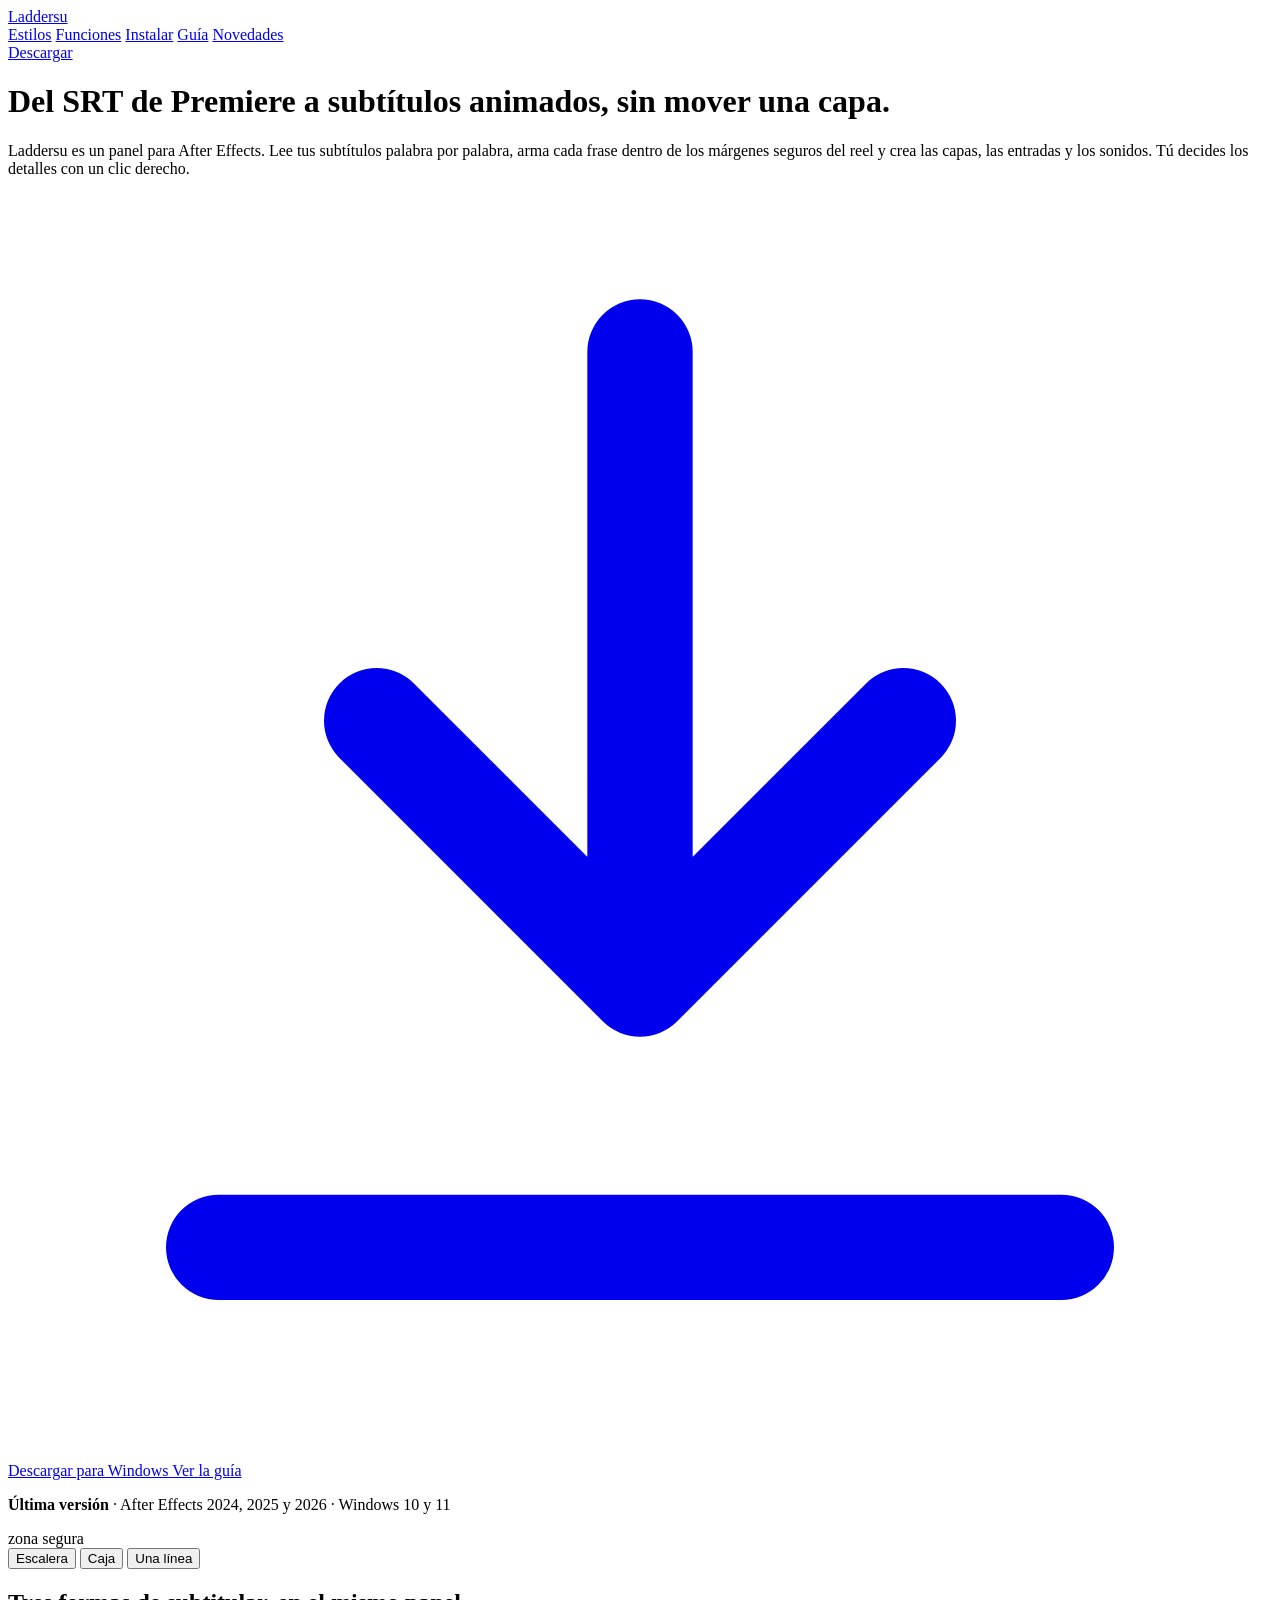
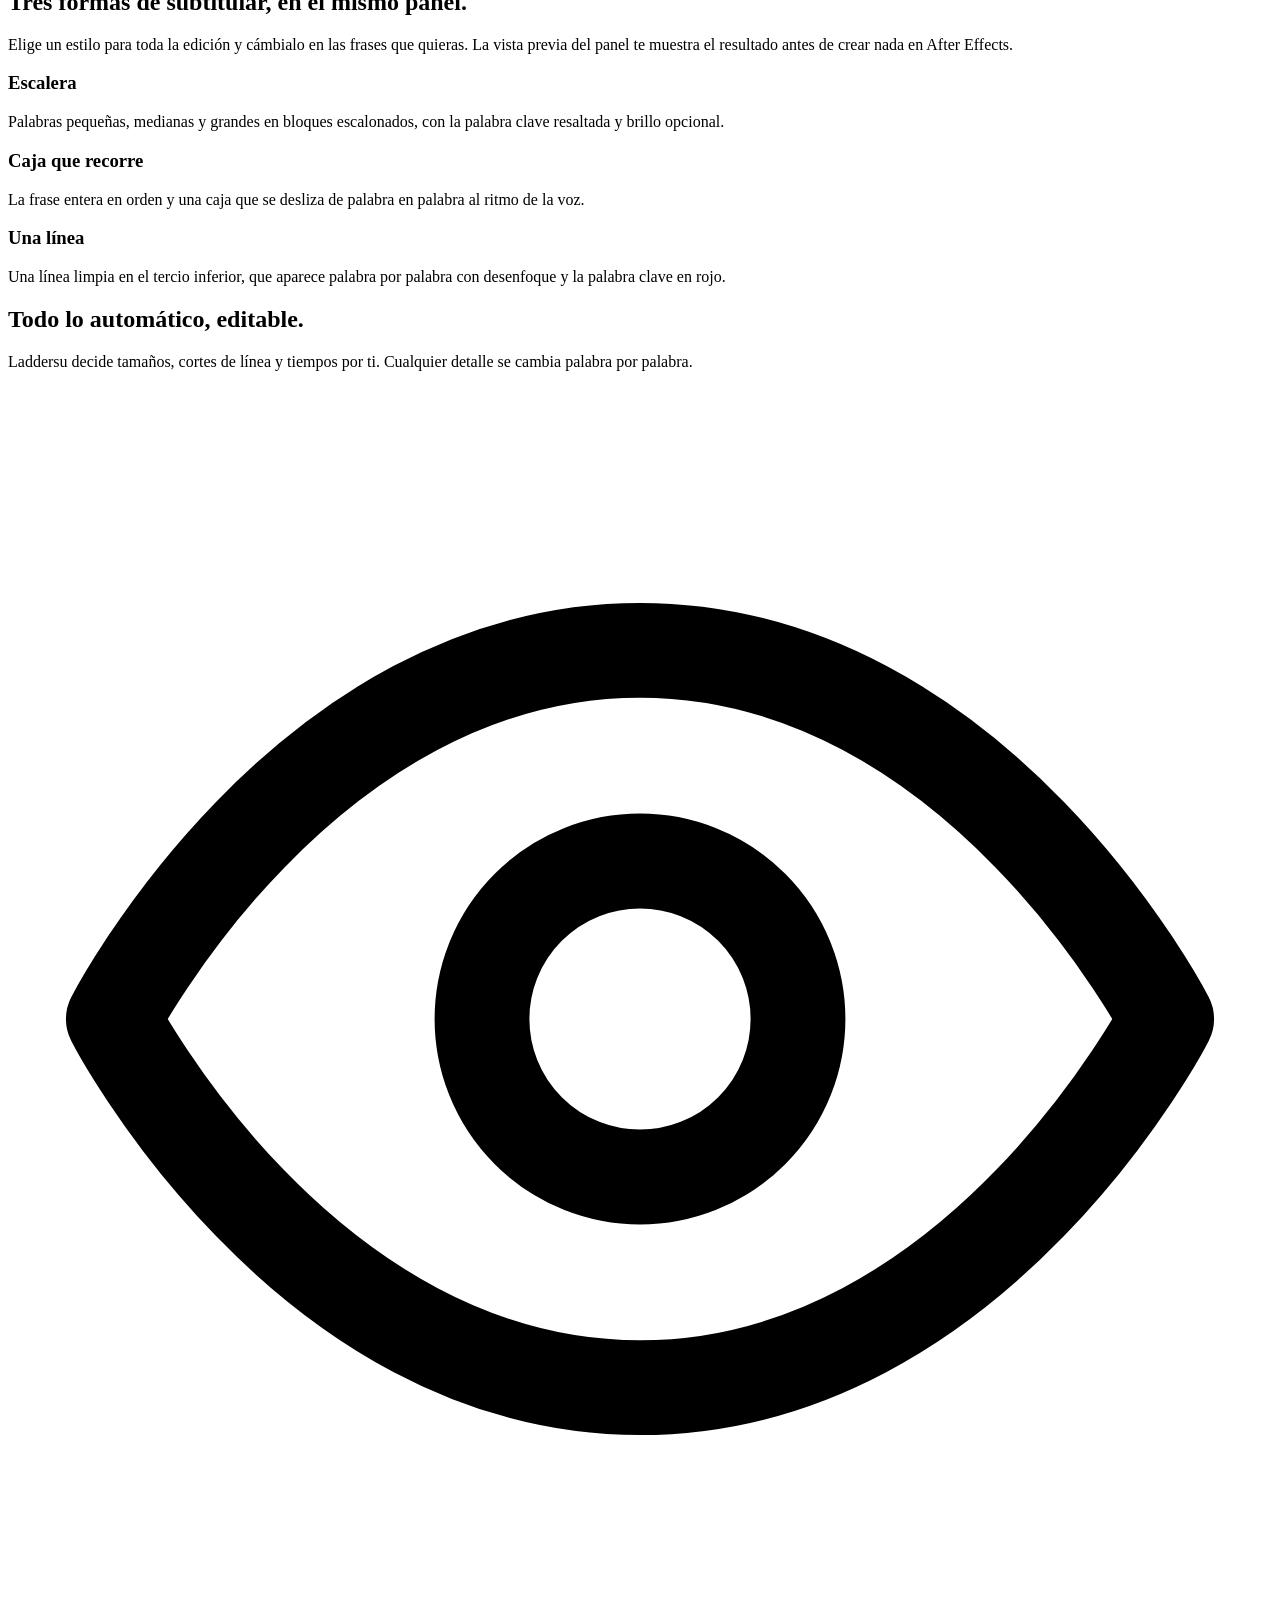
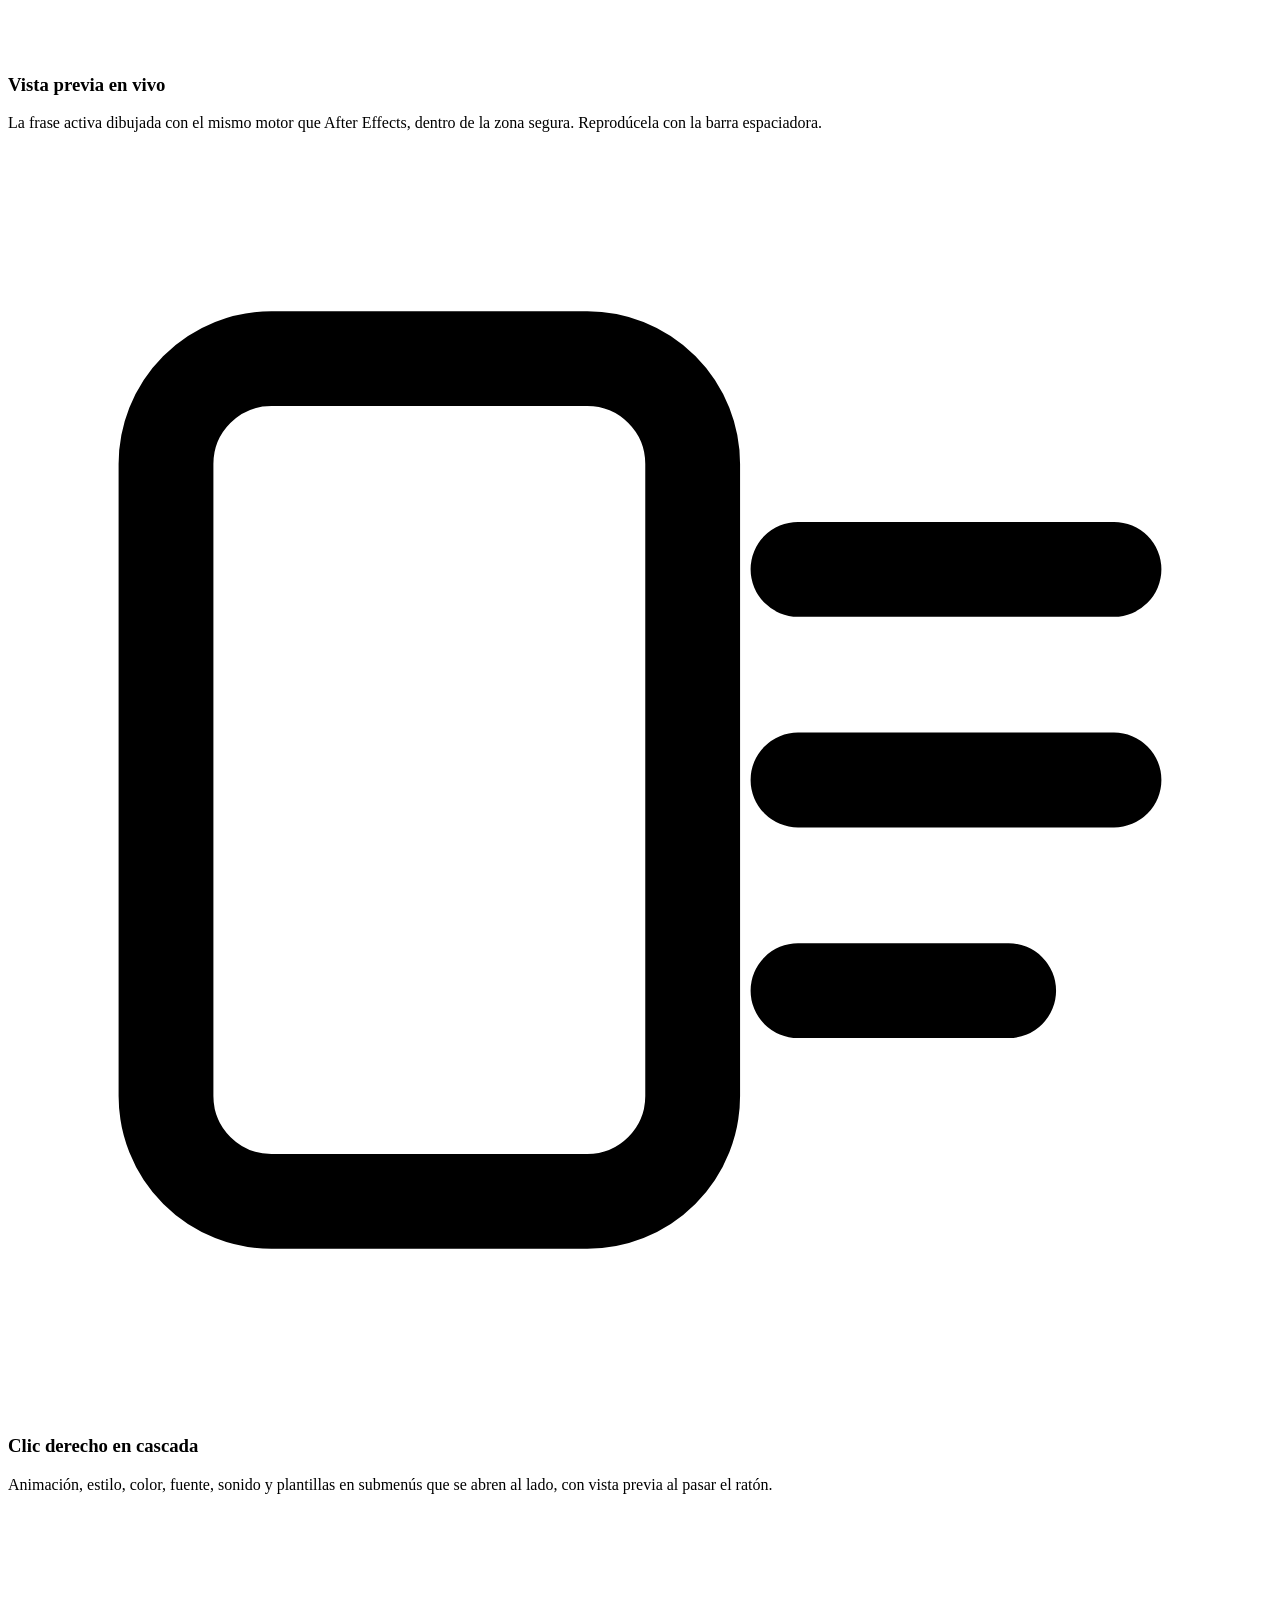
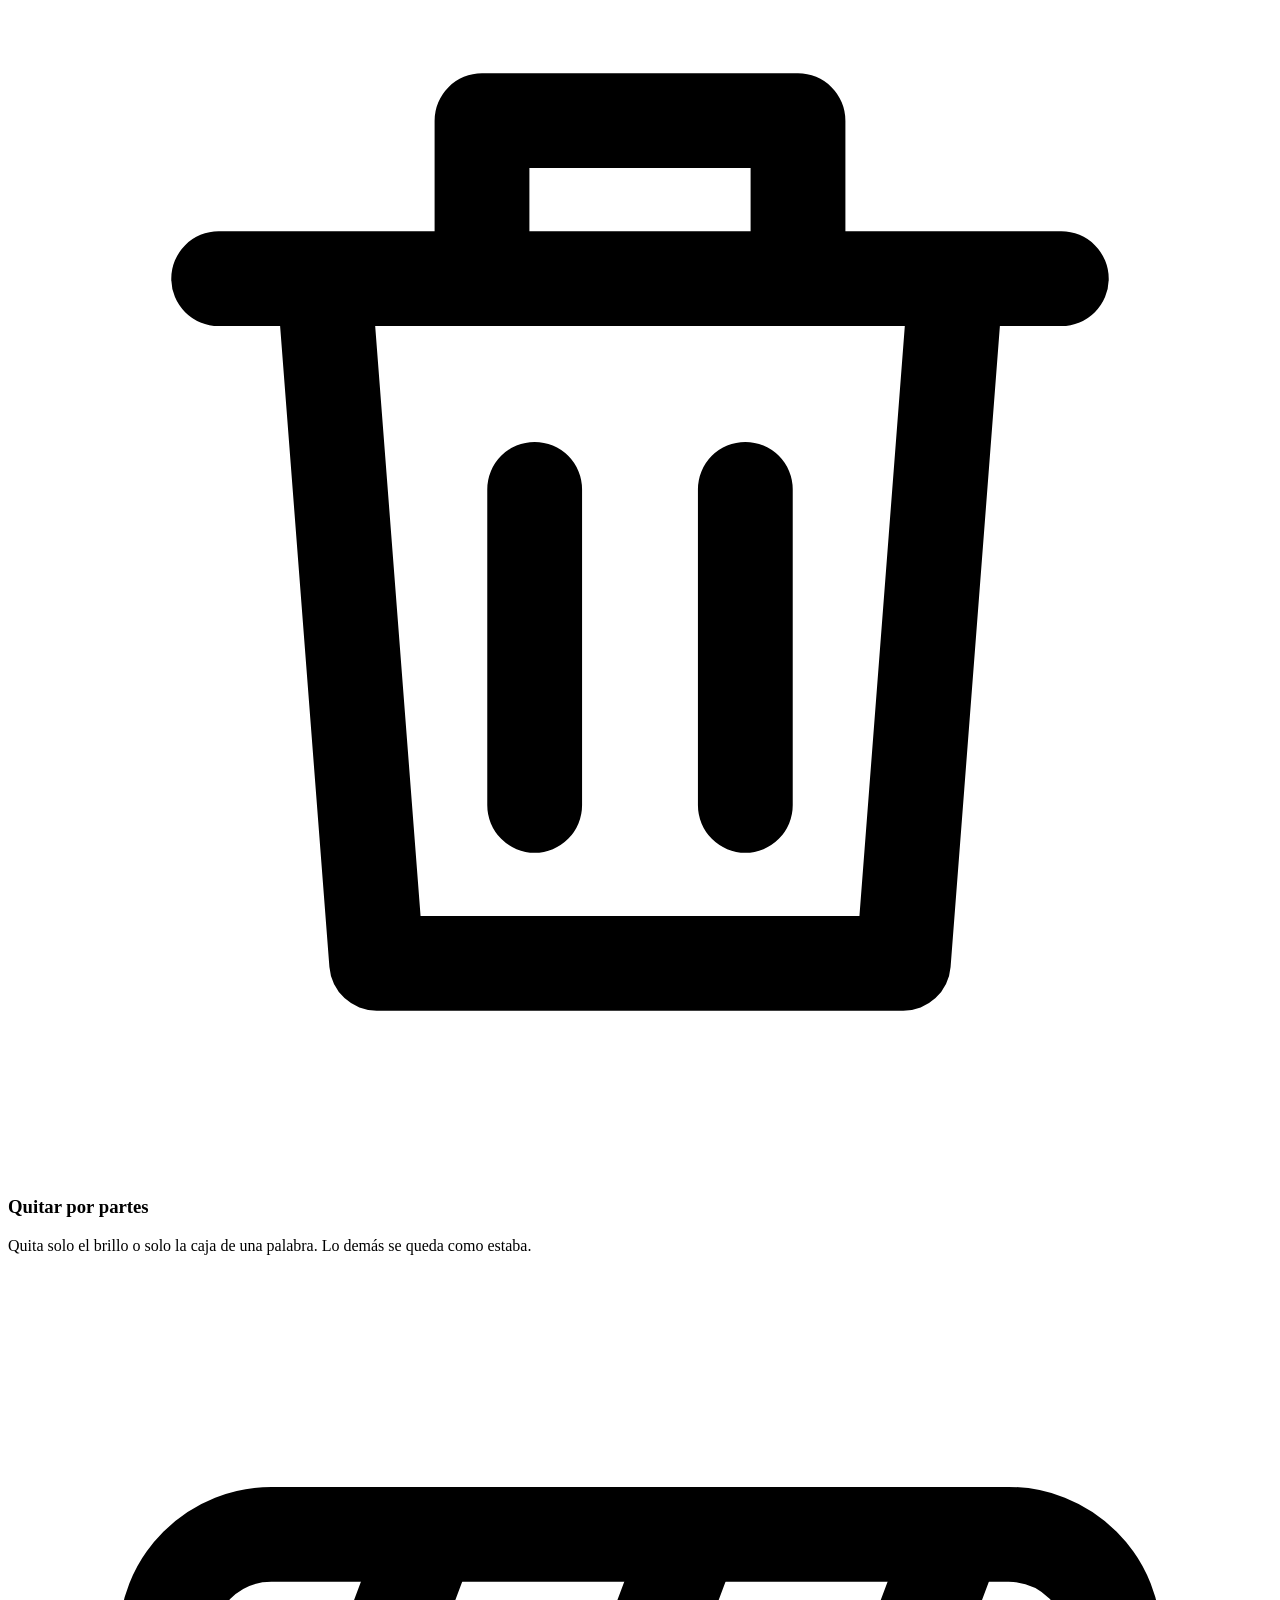
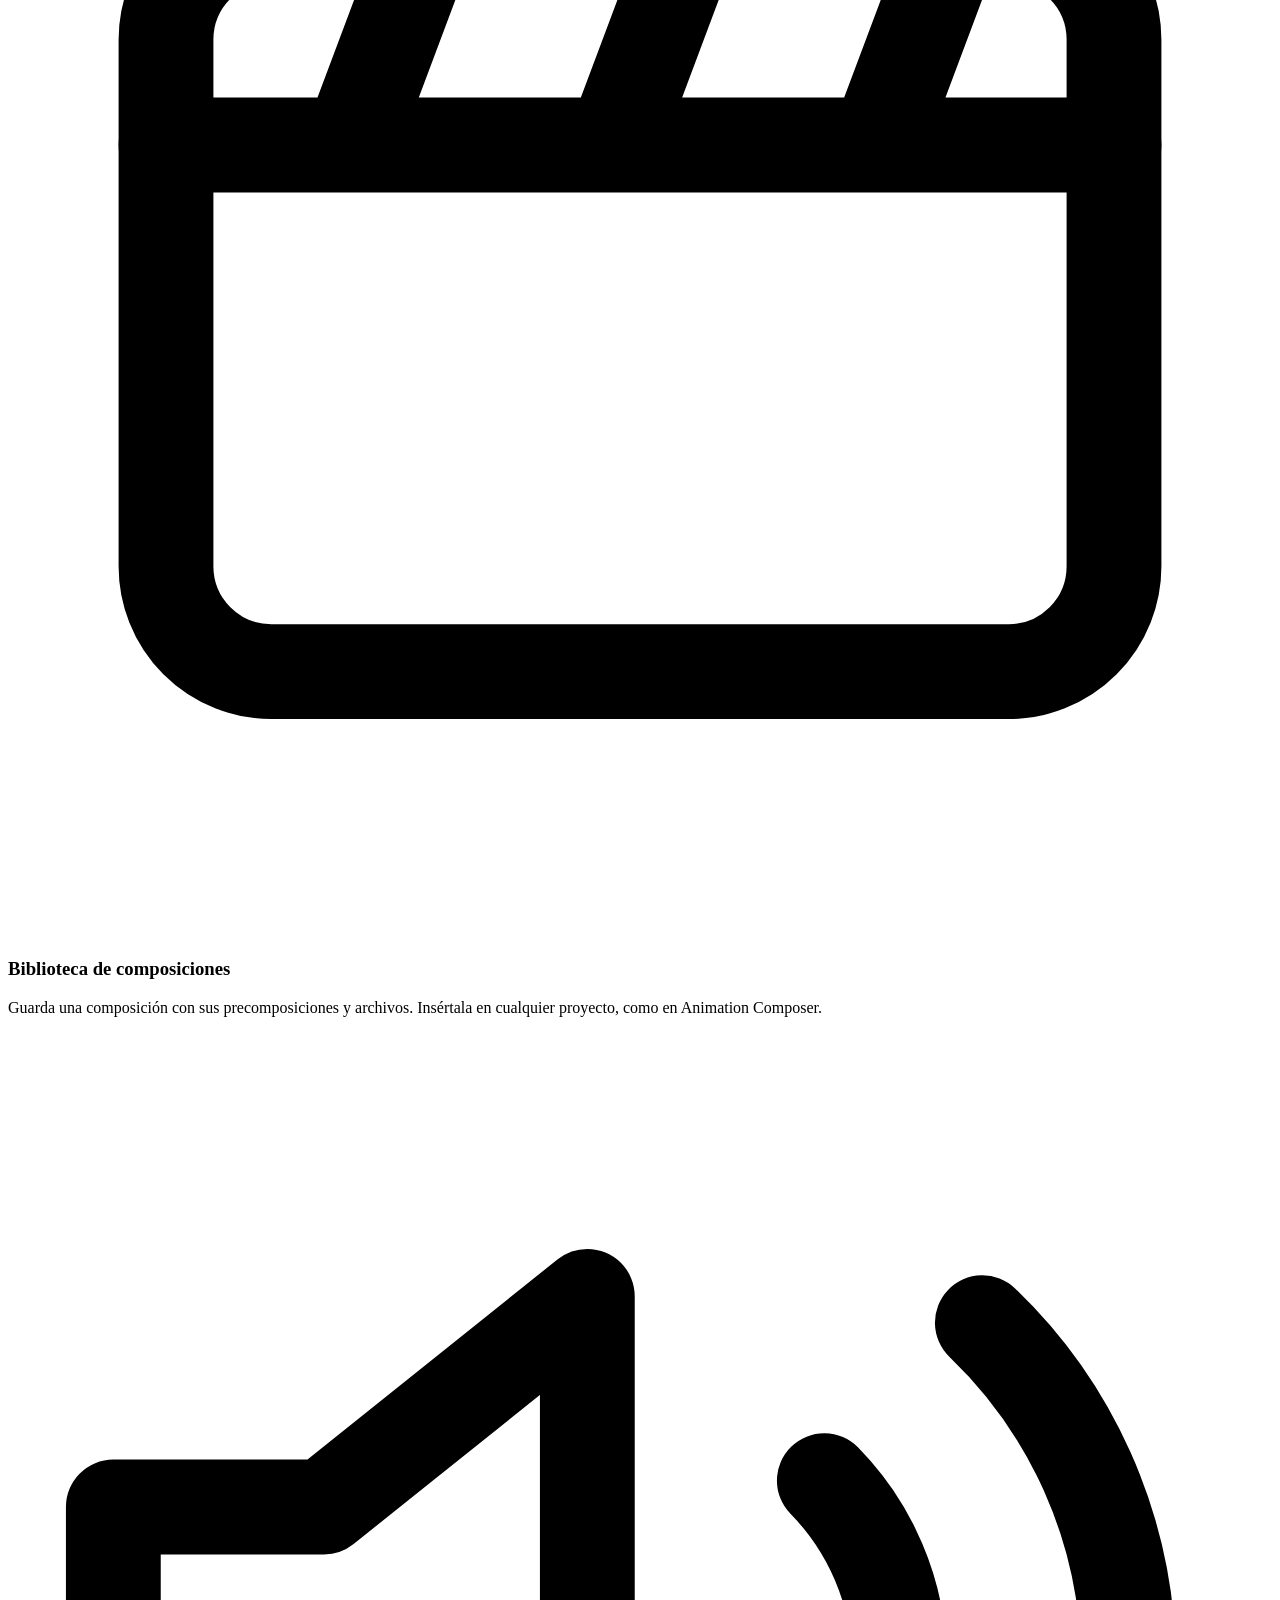
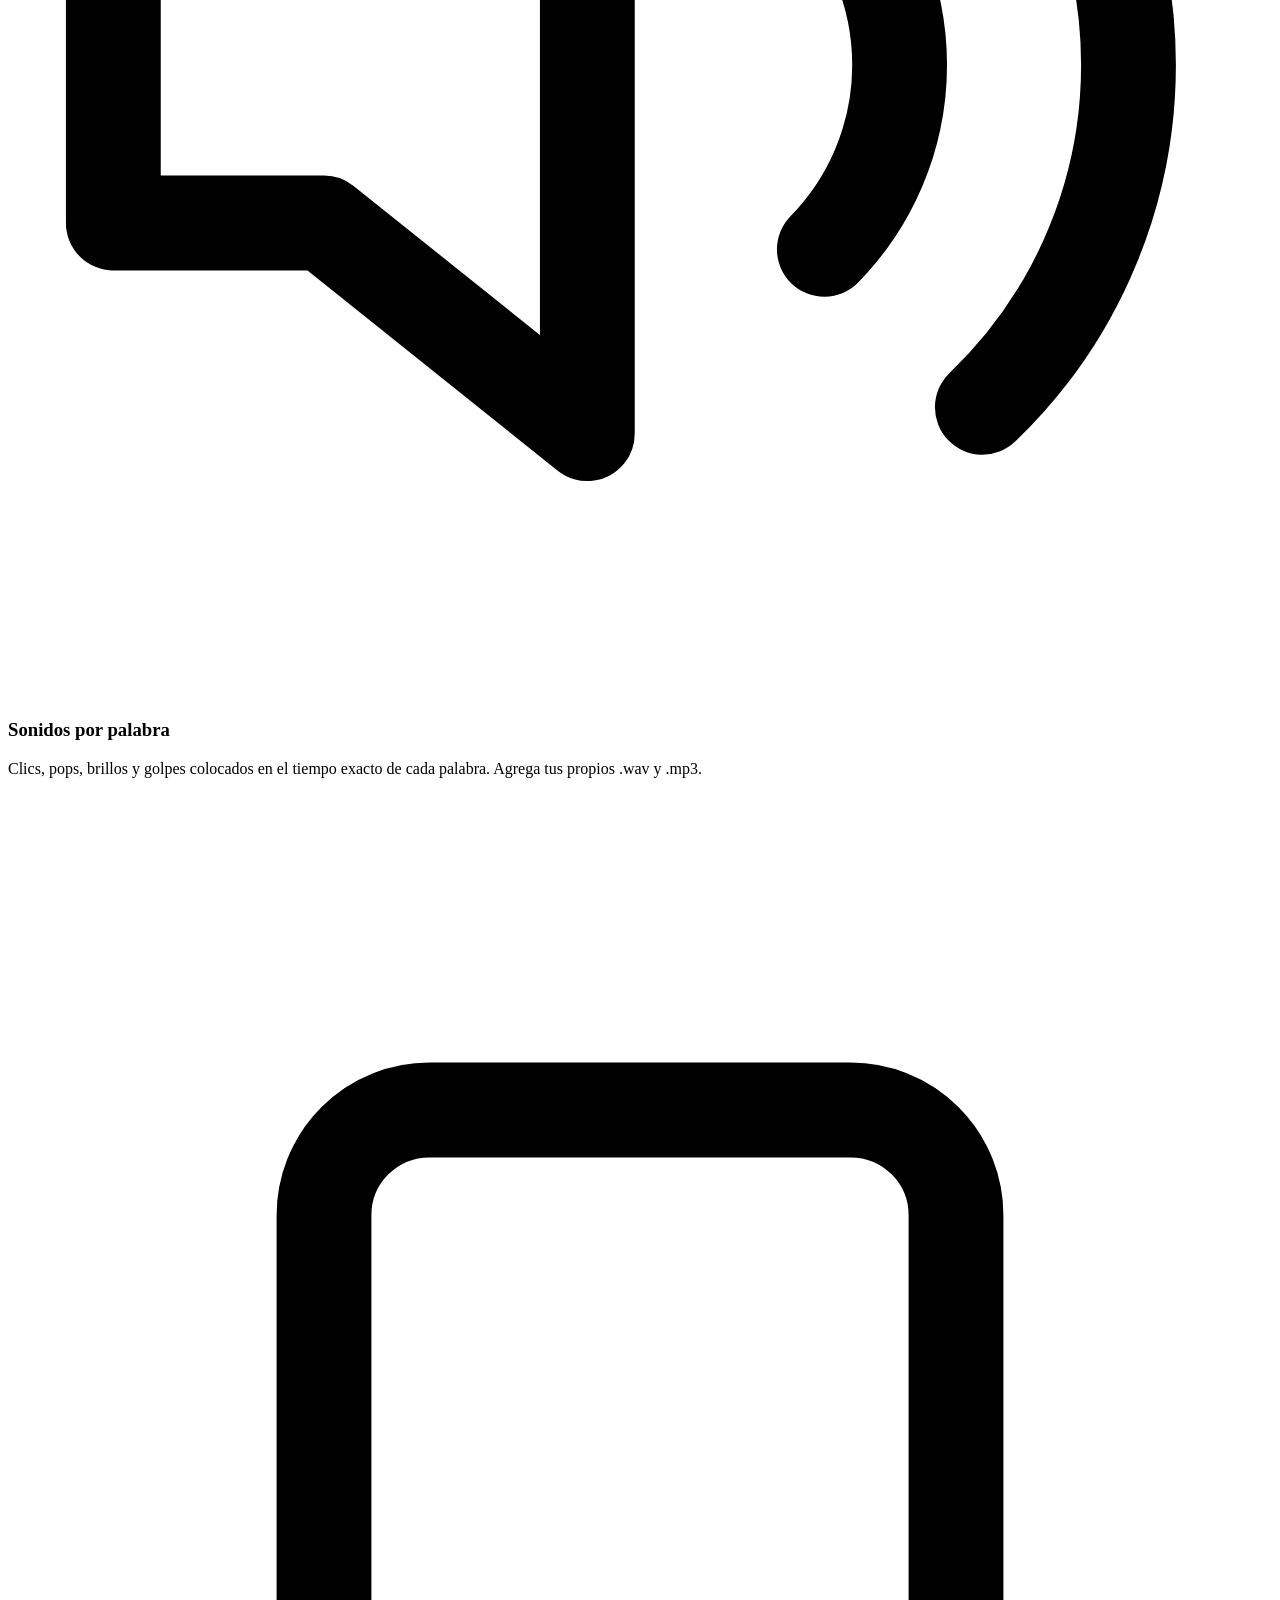
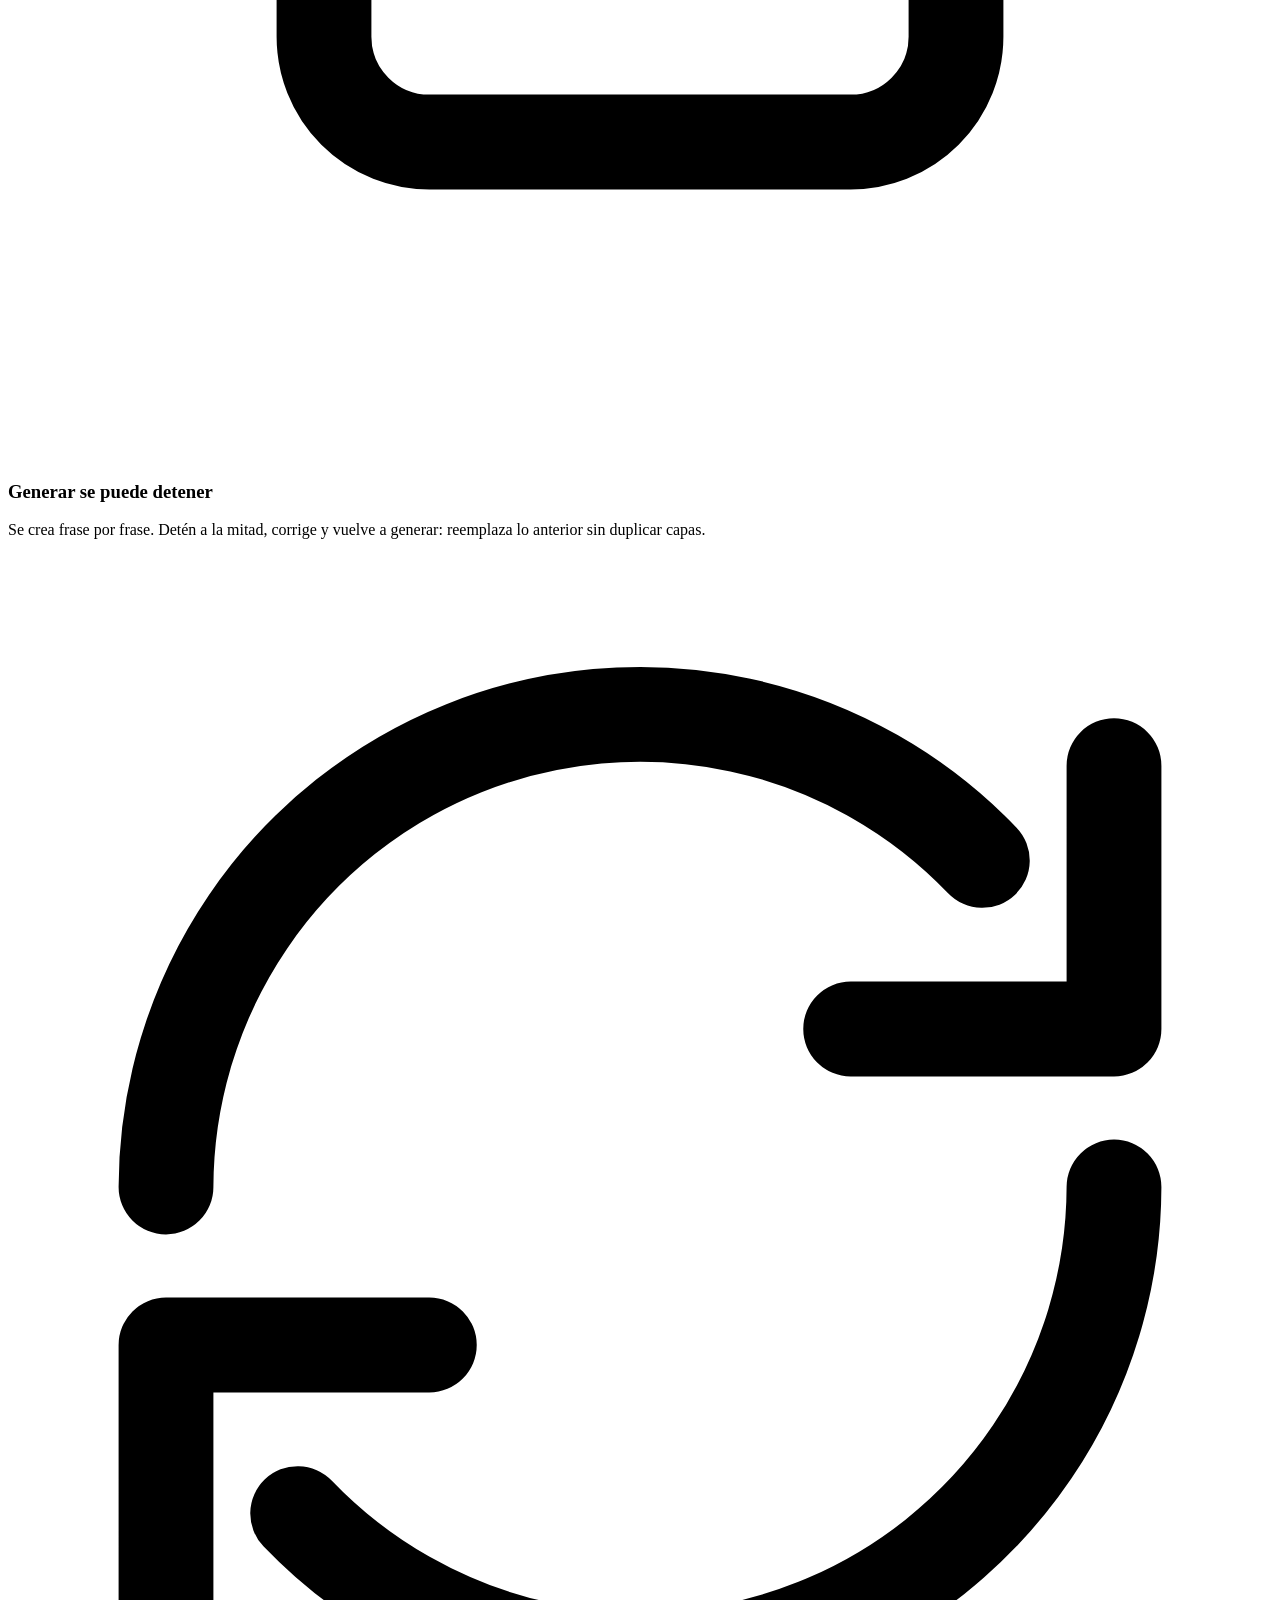
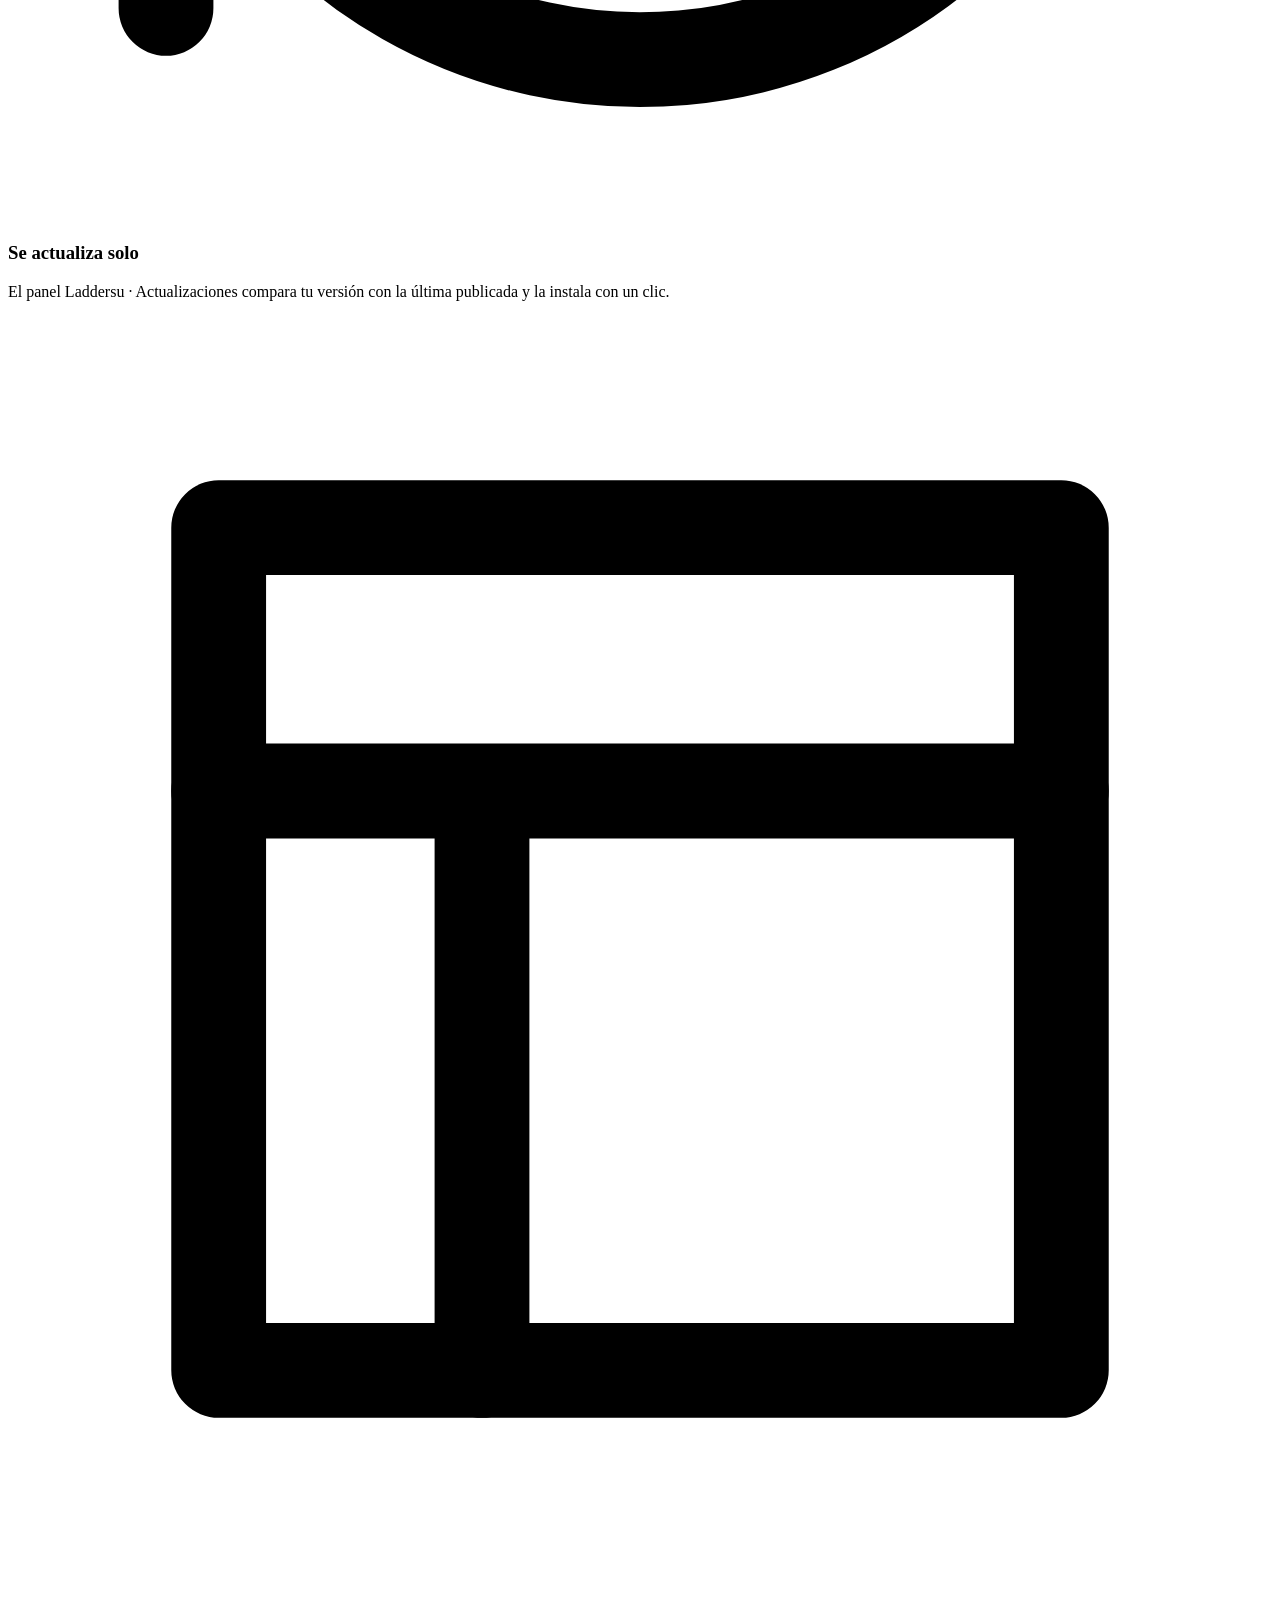
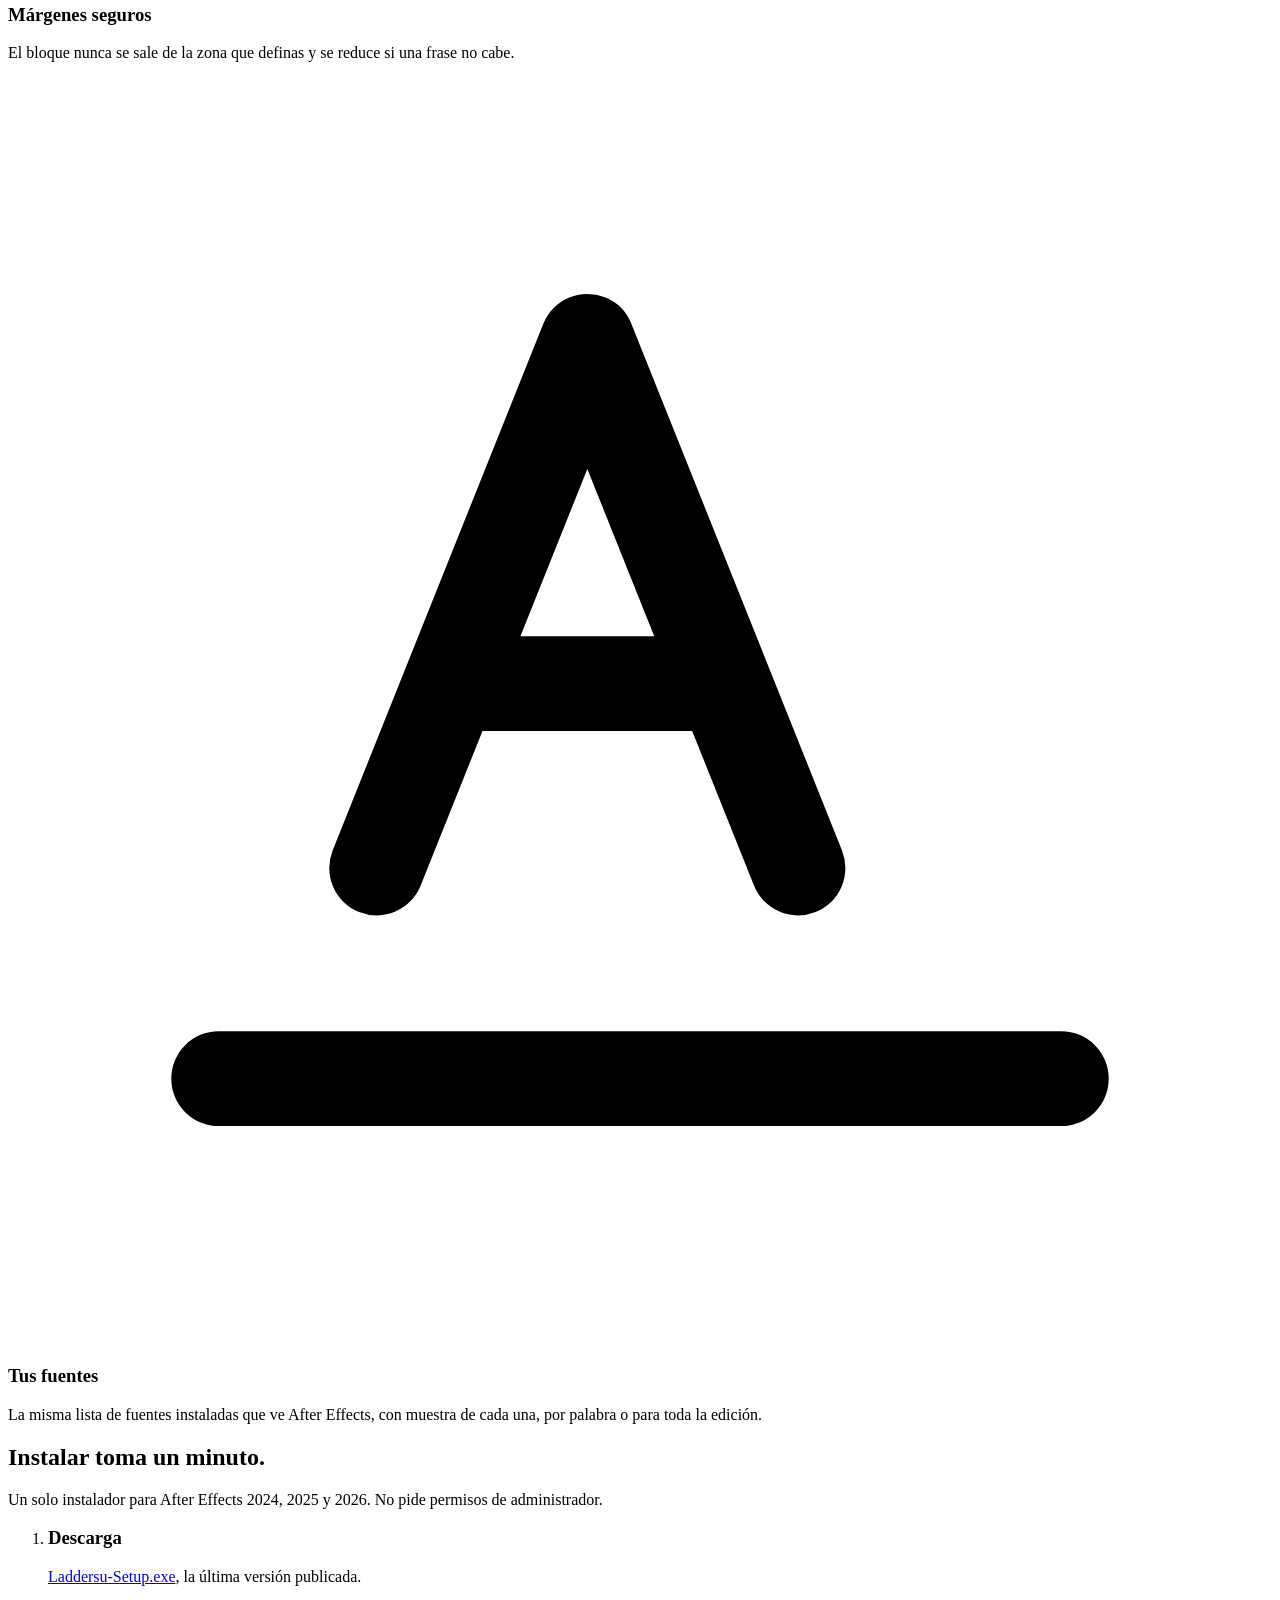
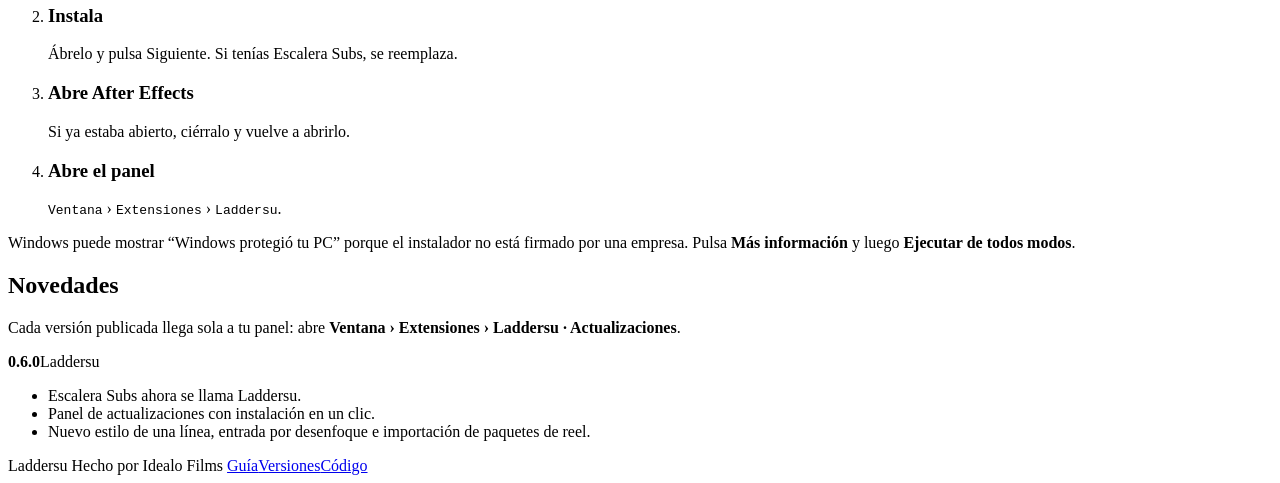
==== web/index.html @ ac462a35 "Web: sin versión publicada, los botones de descarga muestran 'Disponible muy pronto' en vez de lleva" ====
<!doctype html>
<html lang="es">
<head>
<meta charset="utf-8">
<meta name="viewport" content="width=device-width, initial-scale=1, viewport-fit=cover">
<title>Laddersu · Subtítulos animados para After Effects</title>
<meta name="description" content="Laddersu lee el SRT palabra por palabra de Premiere y arma en After Effects los subtítulos animados de tus reels: escalera, caja que recorre o una línea limpia, con vista previa, sonidos y bibliotecas.">
<meta name="theme-color" content="#131313">
<meta property="og:title" content="Laddersu · Subtítulos animados para After Effects">
<meta property="og:description" content="Del SRT de Premiere a subtítulos animados en After Effects, en un clic.">
<meta property="og:image" content="/assets/icon-512.png">
<link rel="icon" type="image/png" sizes="32x32" href="/assets/favicon-32.png">
<link rel="apple-touch-icon" href="/assets/apple-touch-icon.png">
<link rel="preconnect" href="https://fonts.googleapis.com">
<link rel="preconnect" href="https://fonts.gstatic.com" crossorigin>
<link rel="stylesheet" href="https://fonts.googleapis.com/css2?family=Archivo:wdth,wght@62..125,500..900&family=Manrope:wght@400;500;600;700&display=swap">
<link rel="stylesheet" href="/assets/site.css">
</head>
<body>

<header class="top" id="top">
  <div class="wrap">
    <a class="logo" href="/"><span class="mark" aria-hidden="true"></span>Laddersu</a>
    <nav aria-label="Secciones">
      <a href="#estilos">Estilos</a>
      <a href="#funciones">Funciones</a>
      <a href="#instalar">Instalar</a>
      <a href="/guia/">Guía</a>
      <a href="#novedades">Novedades</a>
    </nav>
    <a class="pill" href="https://github.com/Applexby/laddersu/releases/latest/download/Laddersu-Setup.exe" data-dl>Descargar</a>
  </div>
</header>

<main>
  <div class="wrap hero">
    <div>
      <h1>Del SRT de Premiere a subtítulos animados, sin mover una capa.</h1>
      <p class="lede">Laddersu es un panel para After Effects. Lee tus subtítulos palabra por palabra, arma cada frase dentro de los márgenes seguros del reel y crea las capas, las entradas y los sonidos. Tú decides los detalles con un clic derecho.</p>
      <div class="cta">
        <a class="btn main" href="https://github.com/Applexby/laddersu/releases/latest/download/Laddersu-Setup.exe" data-dl>
          <svg viewBox="0 0 24 24" fill="none" stroke="currentColor" stroke-width="2" stroke-linecap="round" stroke-linejoin="round" aria-hidden="true"><path d="M12 3v12M7 10l5 5 5-5M4 20h16"/></svg>
          Descargar para Windows
        </a>
        <a class="btn line" href="/guia/">Ver la guía</a>
      </div>
      <p class="soonNote" id="soonNote" hidden>Estamos preparando la primera versión publicada. Vuelve en unos días o sigue el proyecto en <a href="https://github.com/Applexby/laddersu">GitHub</a>.</p>
      <p class="meta"><b id="verLine">Última versión</b> · After Effects 2024, 2025 y 2026 · Windows 10 y 11</p>
    </div>

    <div class="phone" aria-label="Demostración: una frase armada por Laddersu">
      <div class="screen" id="demo">
        <div class="zone"><span>zona segura</span></div>
        <div class="lock" id="demoLock"></div>
        <div class="tag" role="group" aria-label="Estilo de la demostración">
          <button type="button" data-style="lock" aria-pressed="true">Escalera</button>
          <button type="button" data-style="kara" aria-pressed="false">Caja</button>
          <button type="button" data-style="apx" aria-pressed="false">Una línea</button>
        </div>
      </div>
    </div>
  </div>

  <section class="block" id="estilos">
    <div class="wrap">
      <div class="head">
        <h2>Tres formas de subtitular, en el mismo panel.</h2>
        <p>Elige un estilo para toda la edición y cámbialo en las frases que quieras. La vista previa del panel te muestra el resultado antes de crear nada en After Effects.</p>
      </div>
      <div class="styles">
        <article class="style">
          <div class="mini"><div class="lock" data-mini="lock"></div></div>
          <h3>Escalera</h3>
          <p>Palabras pequeñas, medianas y grandes en bloques escalonados, con la palabra clave resaltada y brillo opcional.</p>
        </article>
        <article class="style">
          <div class="mini"><div class="kara" data-mini="kara"></div></div>
          <h3>Caja que recorre</h3>
          <p>La frase entera en orden y una caja que se desliza de palabra en palabra al ritmo de la voz.</p>
        </article>
        <article class="style">
          <div class="mini"><div class="apx" data-mini="apx"></div></div>
          <h3>Una línea</h3>
          <p>Una línea limpia en el tercio inferior, que aparece palabra por palabra con desenfoque y la palabra clave en rojo.</p>
        </article>
      </div>
    </div>
  </section>

  <section class="block" id="funciones">
    <div class="wrap">
      <div class="head">
        <h2>Todo lo automático, editable.</h2>
        <p>Laddersu decide tamaños, cortes de línea y tiempos por ti. Cualquier detalle se cambia palabra por palabra.</p>
      </div>
      <div class="feats">
        <div class="feat"><svg viewBox="0 0 24 24" fill="none" stroke="currentColor" stroke-width="1.8" stroke-linecap="round" stroke-linejoin="round"><path d="M2 12s3.6-7 10-7 10 7 10 7-3.6 7-10 7S2 12 2 12z"/><circle cx="12" cy="12" r="3"/></svg><h3>Vista previa en vivo</h3><p>La frase activa dibujada con el mismo motor que After Effects, dentro de la zona segura. Reprodúcela con la barra espaciadora.</p></div>
        <div class="feat"><svg viewBox="0 0 24 24" fill="none" stroke="currentColor" stroke-width="1.8" stroke-linecap="round" stroke-linejoin="round"><rect x="3" y="4" width="10" height="16" rx="2"/><path d="M15 8h6M15 12h6M15 16h4"/></svg><h3>Clic derecho en cascada</h3><p>Animación, estilo, color, fuente, sonido y plantillas en submenús que se abren al lado, con vista previa al pasar el ratón.</p></div>
        <div class="feat"><svg viewBox="0 0 24 24" fill="none" stroke="currentColor" stroke-width="1.8" stroke-linecap="round" stroke-linejoin="round"><path d="M4 7h16M10 11v6M14 11v6M6 7l1 13h10l1-13M9 7V4h6v3"/></svg><h3>Quitar por partes</h3><p>Quita solo el brillo o solo la caja de una palabra. Lo demás se queda como estaba.</p></div>
        <div class="feat"><svg viewBox="0 0 24 24" fill="none" stroke="currentColor" stroke-width="1.8" stroke-linecap="round" stroke-linejoin="round"><rect x="3" y="5" width="18" height="14" rx="2"/><path d="M3 9h18M8 5 6.5 9M13 5l-1.5 4M18 5l-1.5 4"/></svg><h3>Biblioteca de composiciones</h3><p>Guarda una composición con sus precomposiciones y archivos. Insértala en cualquier proyecto, como en Animation Composer.</p></div>
        <div class="feat"><svg viewBox="0 0 24 24" fill="none" stroke="currentColor" stroke-width="1.8" stroke-linecap="round" stroke-linejoin="round"><path d="M11 5 6 9H2v6h4l5 4V5z"/><path d="M15.5 8.5a5 5 0 0 1 0 7M18.5 5.5a9 9 0 0 1 0 13"/></svg><h3>Sonidos por palabra</h3><p>Clics, pops, brillos y golpes colocados en el tiempo exacto de cada palabra. Agrega tus propios .wav y .mp3.</p></div>
        <div class="feat"><svg viewBox="0 0 24 24" fill="none" stroke="currentColor" stroke-width="1.8" stroke-linecap="round" stroke-linejoin="round"><rect x="6" y="6" width="12" height="12" rx="2"/></svg><h3>Generar se puede detener</h3><p>Se crea frase por frase. Detén a la mitad, corrige y vuelve a generar: reemplaza lo anterior sin duplicar capas.</p></div>
        <div class="feat"><svg viewBox="0 0 24 24" fill="none" stroke="currentColor" stroke-width="1.8" stroke-linecap="round" stroke-linejoin="round"><path d="M3 12a9 9 0 0 1 15.5-6.2M21 4v5h-5M21 12a9 9 0 0 1-15.5 6.2M3 20v-5h5"/></svg><h3>Se actualiza solo</h3><p>El panel Laddersu · Actualizaciones compara tu versión con la última publicada y la instala con un clic.</p></div>
        <div class="feat"><svg viewBox="0 0 24 24" fill="none" stroke="currentColor" stroke-width="1.8" stroke-linecap="round" stroke-linejoin="round"><path d="M4 4h16v16H4z"/><path d="M4 9h16M9 20V9"/></svg><h3>Márgenes seguros</h3><p>El bloque nunca se sale de la zona que definas y se reduce si una frase no cabe.</p></div>
        <div class="feat"><svg viewBox="0 0 24 24" fill="none" stroke="currentColor" stroke-width="1.8" stroke-linecap="round" stroke-linejoin="round"><path d="M4 19h16M7 15l4-10 4 10M8.5 11.5h5"/></svg><h3>Tus fuentes</h3><p>La misma lista de fuentes instaladas que ve After Effects, con muestra de cada una, por palabra o para toda la edición.</p></div>
      </div>
    </div>
  </section>

  <section class="block" id="instalar">
    <div class="wrap">
      <div class="head">
        <h2>Instalar toma un minuto.</h2>
        <p>Un solo instalador para After Effects 2024, 2025 y 2026. No pide permisos de administrador.</p>
      </div>
      <ol class="steps">
        <li><h3>Descarga</h3><p><a href="https://github.com/Applexby/laddersu/releases/latest/download/Laddersu-Setup.exe" data-dl>Laddersu-Setup.exe</a>, la última versión publicada.</p></li>
        <li><h3>Instala</h3><p>Ábrelo y pulsa Siguiente. Si tenías Escalera Subs, se reemplaza.</p></li>
        <li><h3>Abre After Effects</h3><p>Si ya estaba abierto, ciérralo y vuelve a abrirlo.</p></li>
        <li><h3>Abre el panel</h3><p><kbd>Ventana</kbd> › <kbd>Extensiones</kbd> › <kbd>Laddersu</kbd>.</p></li>
      </ol>
      <p class="note">Windows puede mostrar “Windows protegió tu PC” porque el instalador no está firmado por una empresa. Pulsa <b>Más información</b> y luego <b>Ejecutar de todos modos</b>.</p>
    </div>
  </section>

  <section class="block" id="novedades">
    <div class="wrap">
      <div class="head">
        <h2>Novedades</h2>
        <p>Cada versión publicada llega sola a tu panel: abre <b>Ventana › Extensiones › Laddersu · Actualizaciones</b>.</p>
      </div>
      <div class="rel" id="releases">
        <article class="relItem"><header><b>0.6.0</b><span>Laddersu</span></header>
          <ul><li>Escalera Subs ahora se llama Laddersu.</li><li>Panel de actualizaciones con instalación en un clic.</li><li>Nuevo estilo de una línea, entrada por desenfoque e importación de paquetes de reel.</li></ul>
        </article>
      </div>
    </div>
  </section>
</main>

<footer class="foot">
  <div class="wrap">
    <span class="logo"><span class="mark" aria-hidden="true"></span>Laddersu</span>
    <span>Hecho por Idealo Films</span>
    <span class="r"><a href="/guia/">Guía</a><a href="https://github.com/Applexby/laddersu/releases">Versiones</a><a href="https://github.com/Applexby/laddersu">Código</a></span>
  </div>
</footer>

<script src="/assets/site.js"></script>
</body>
</html>
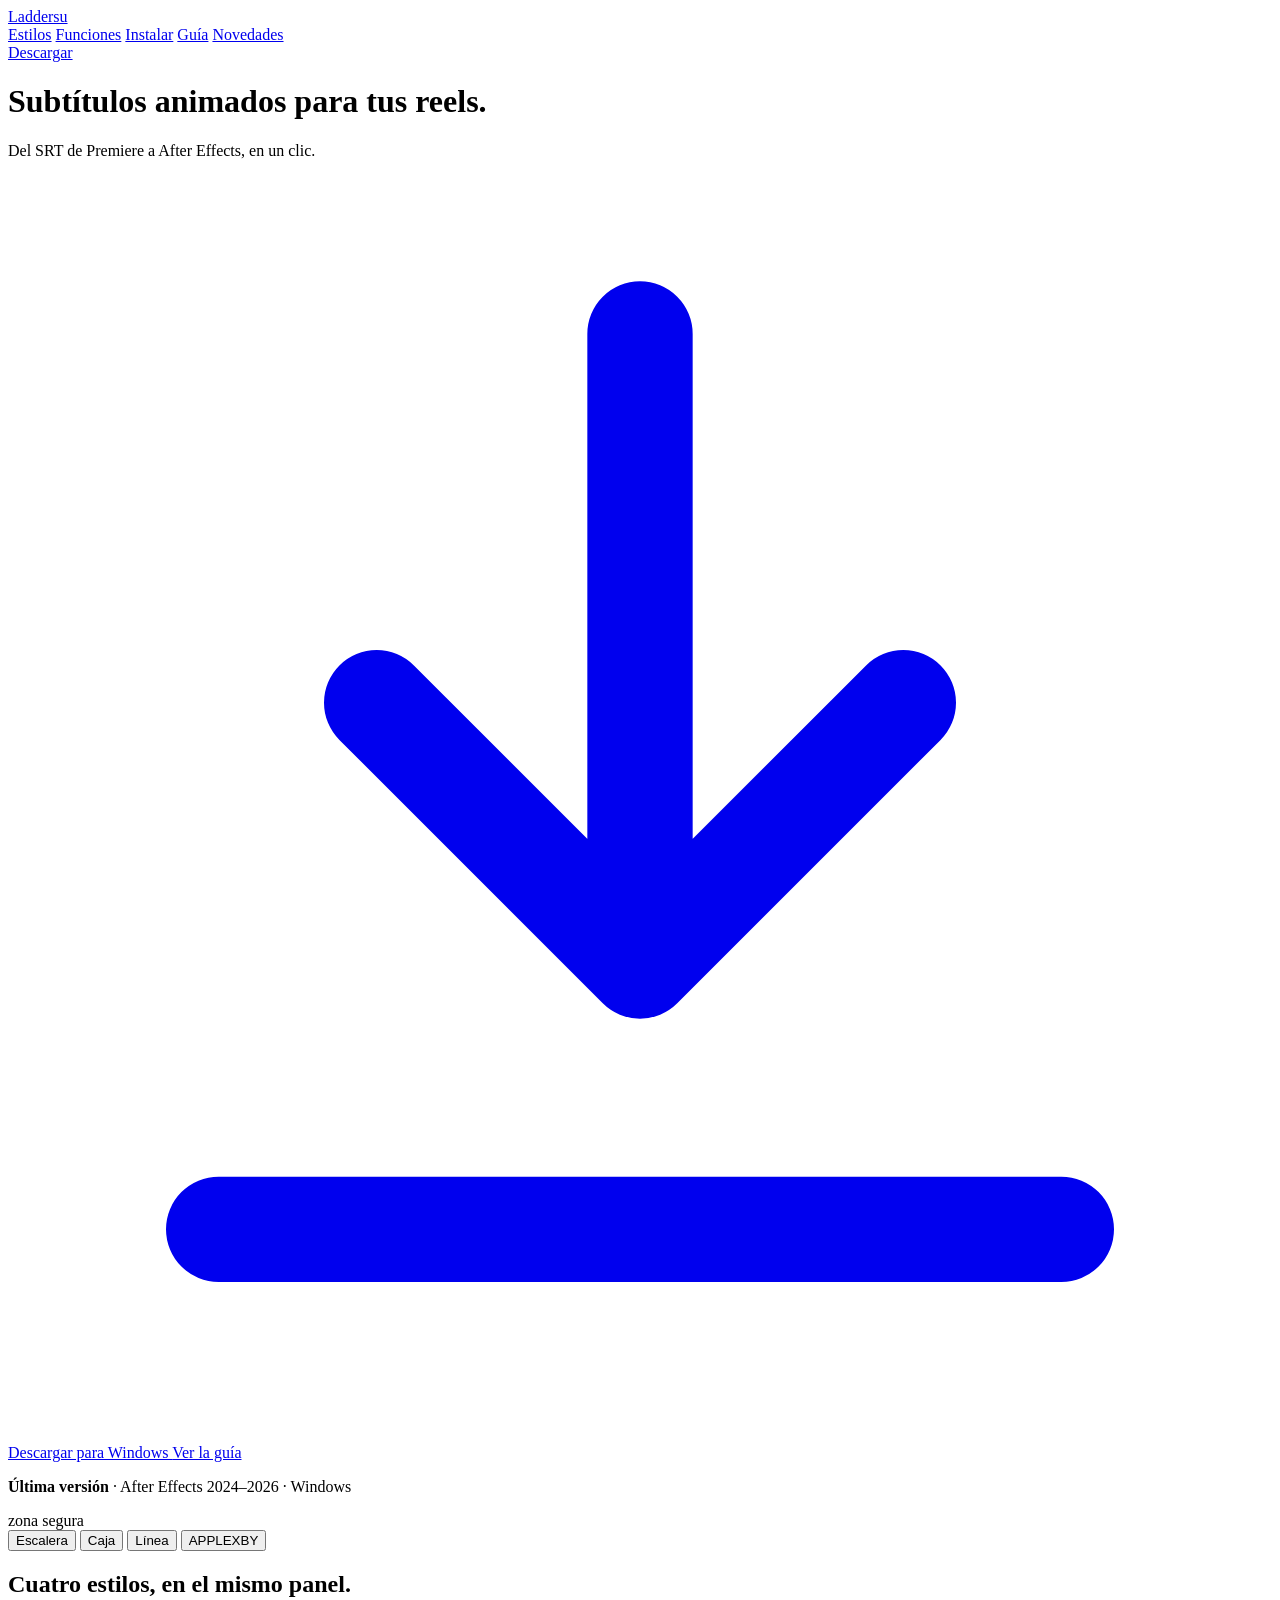
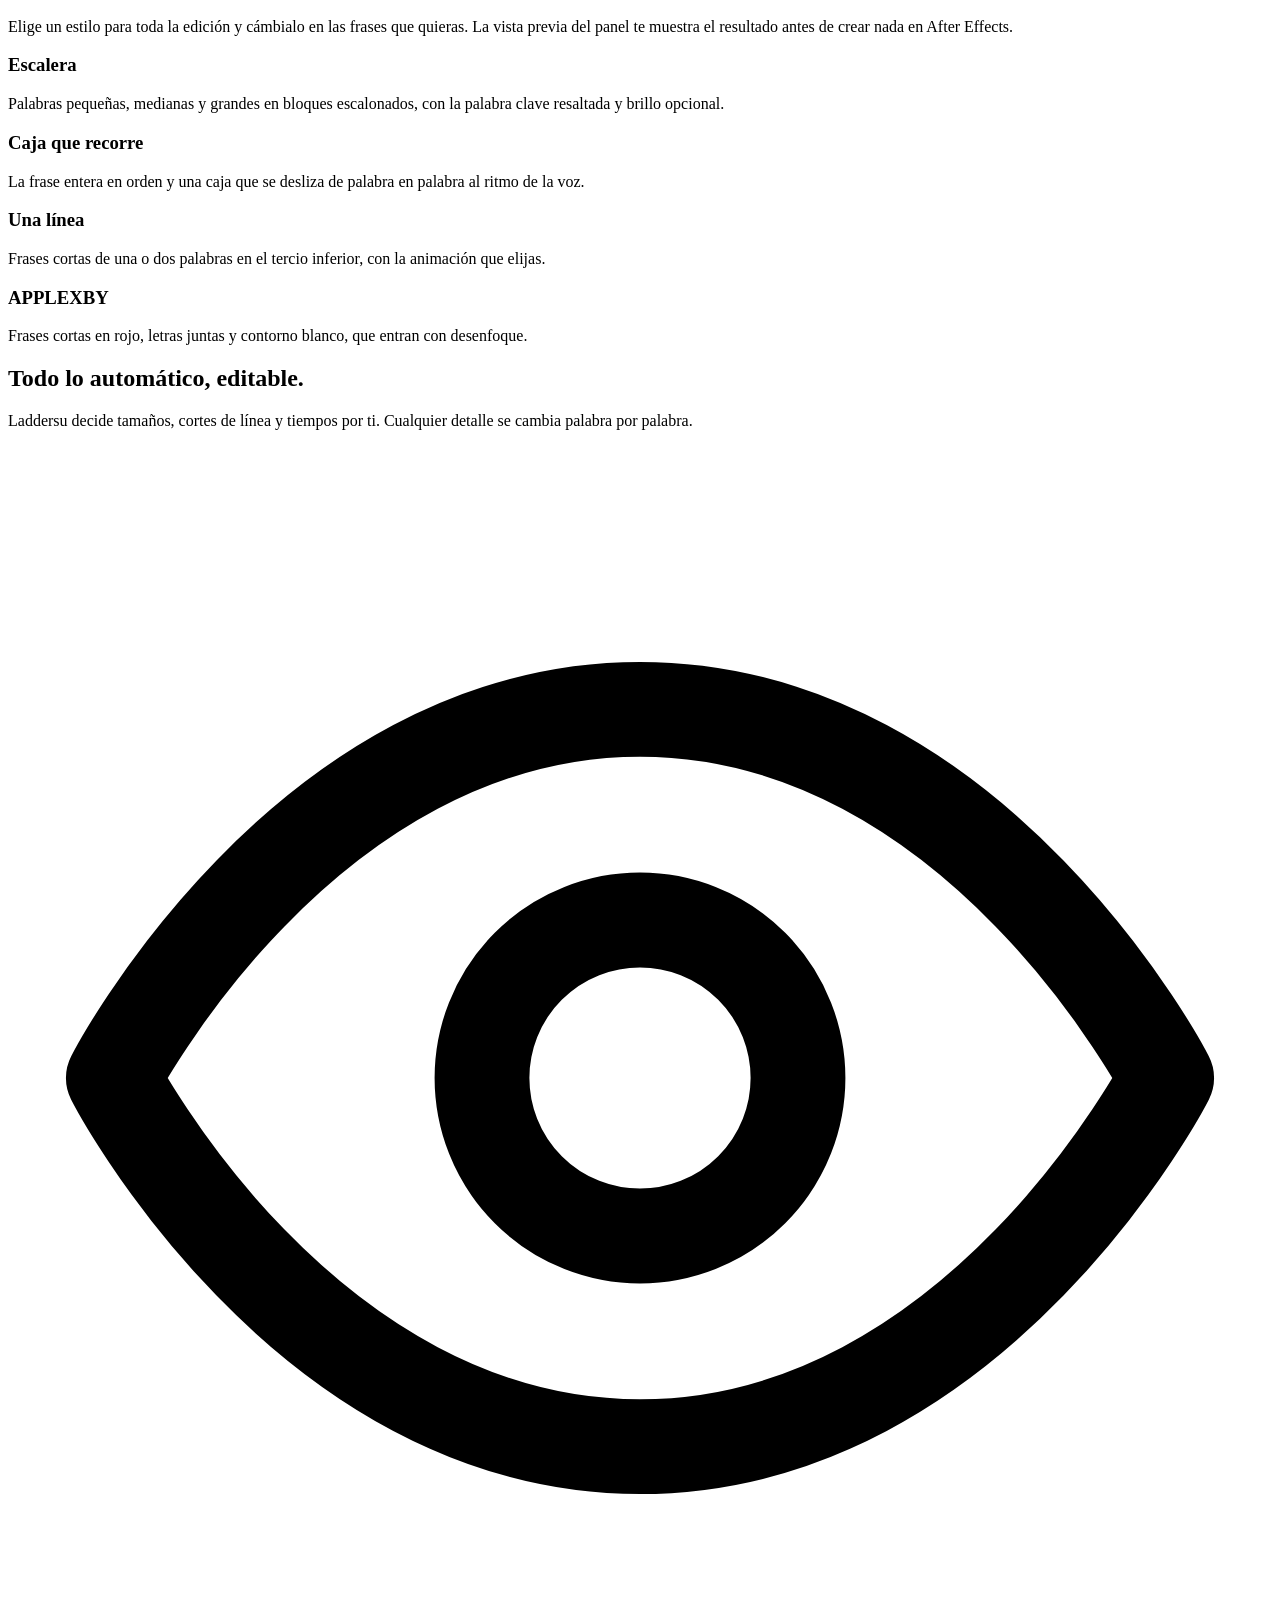
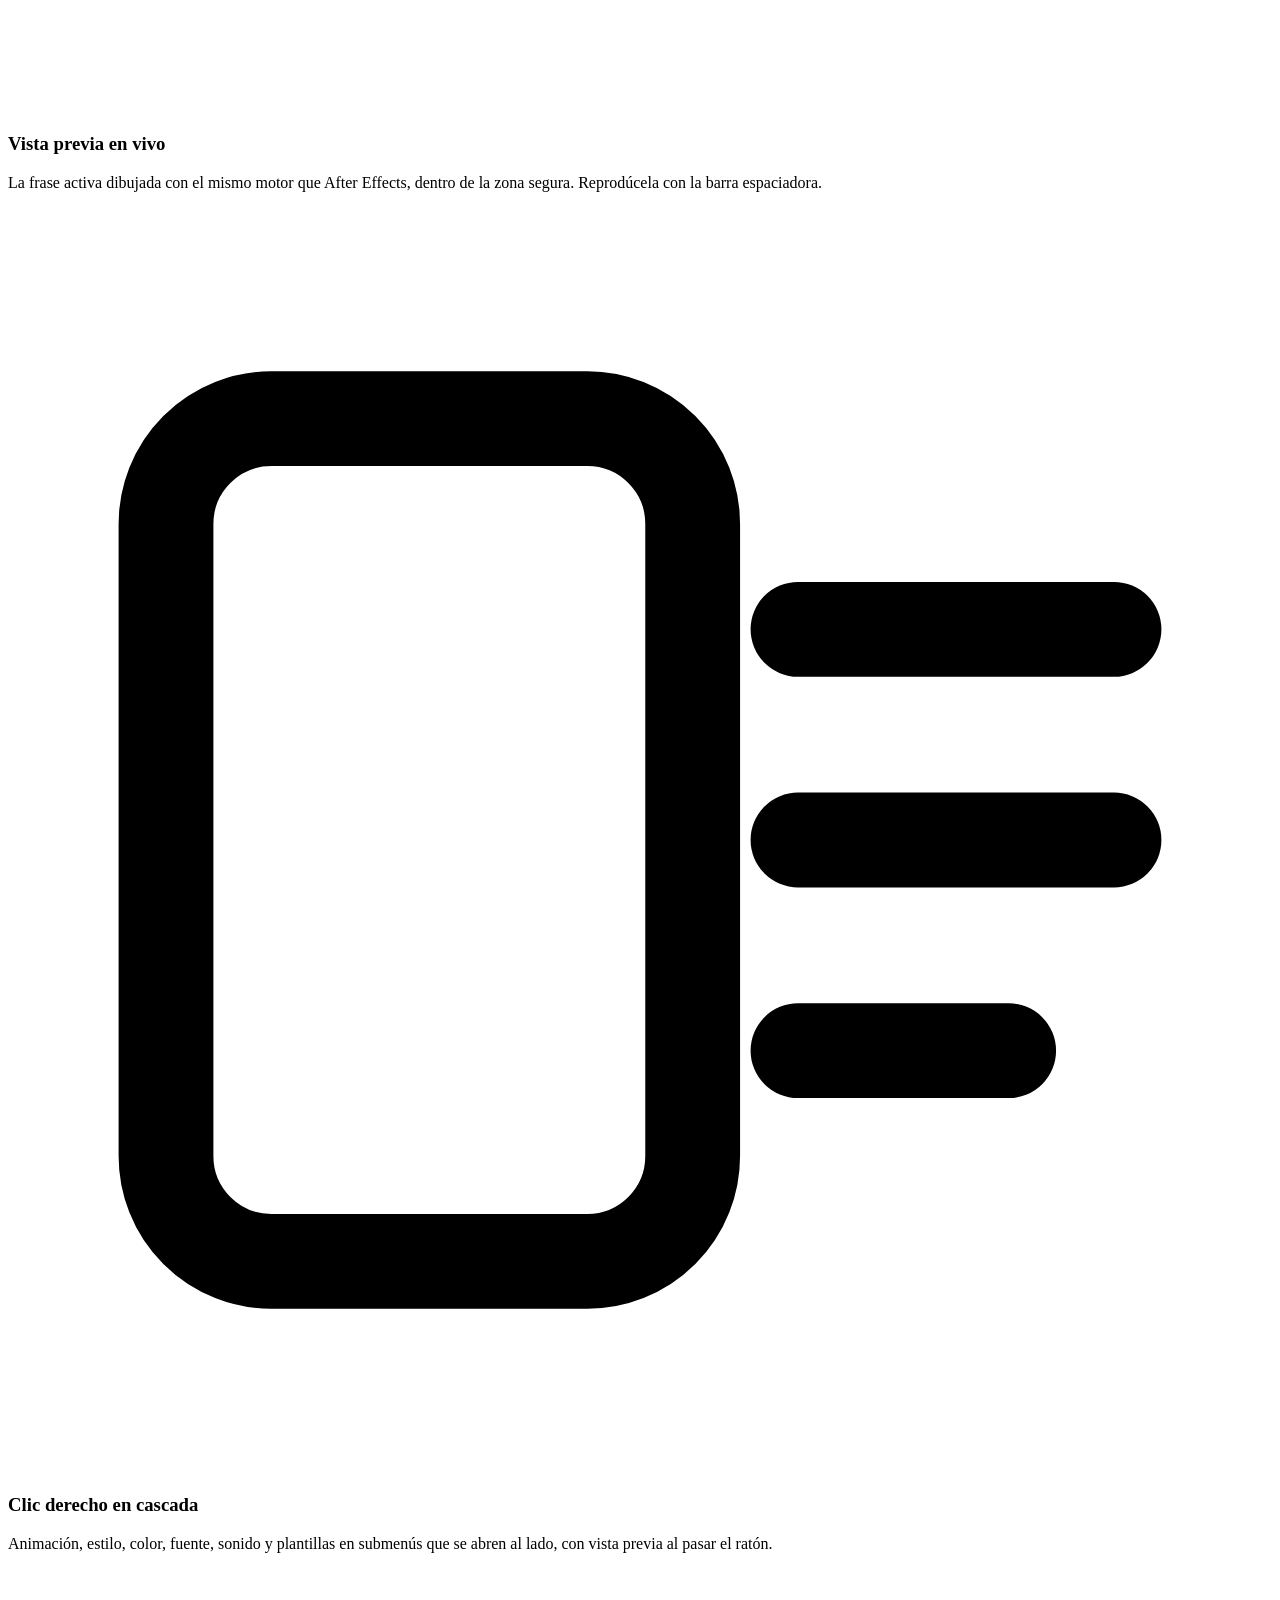
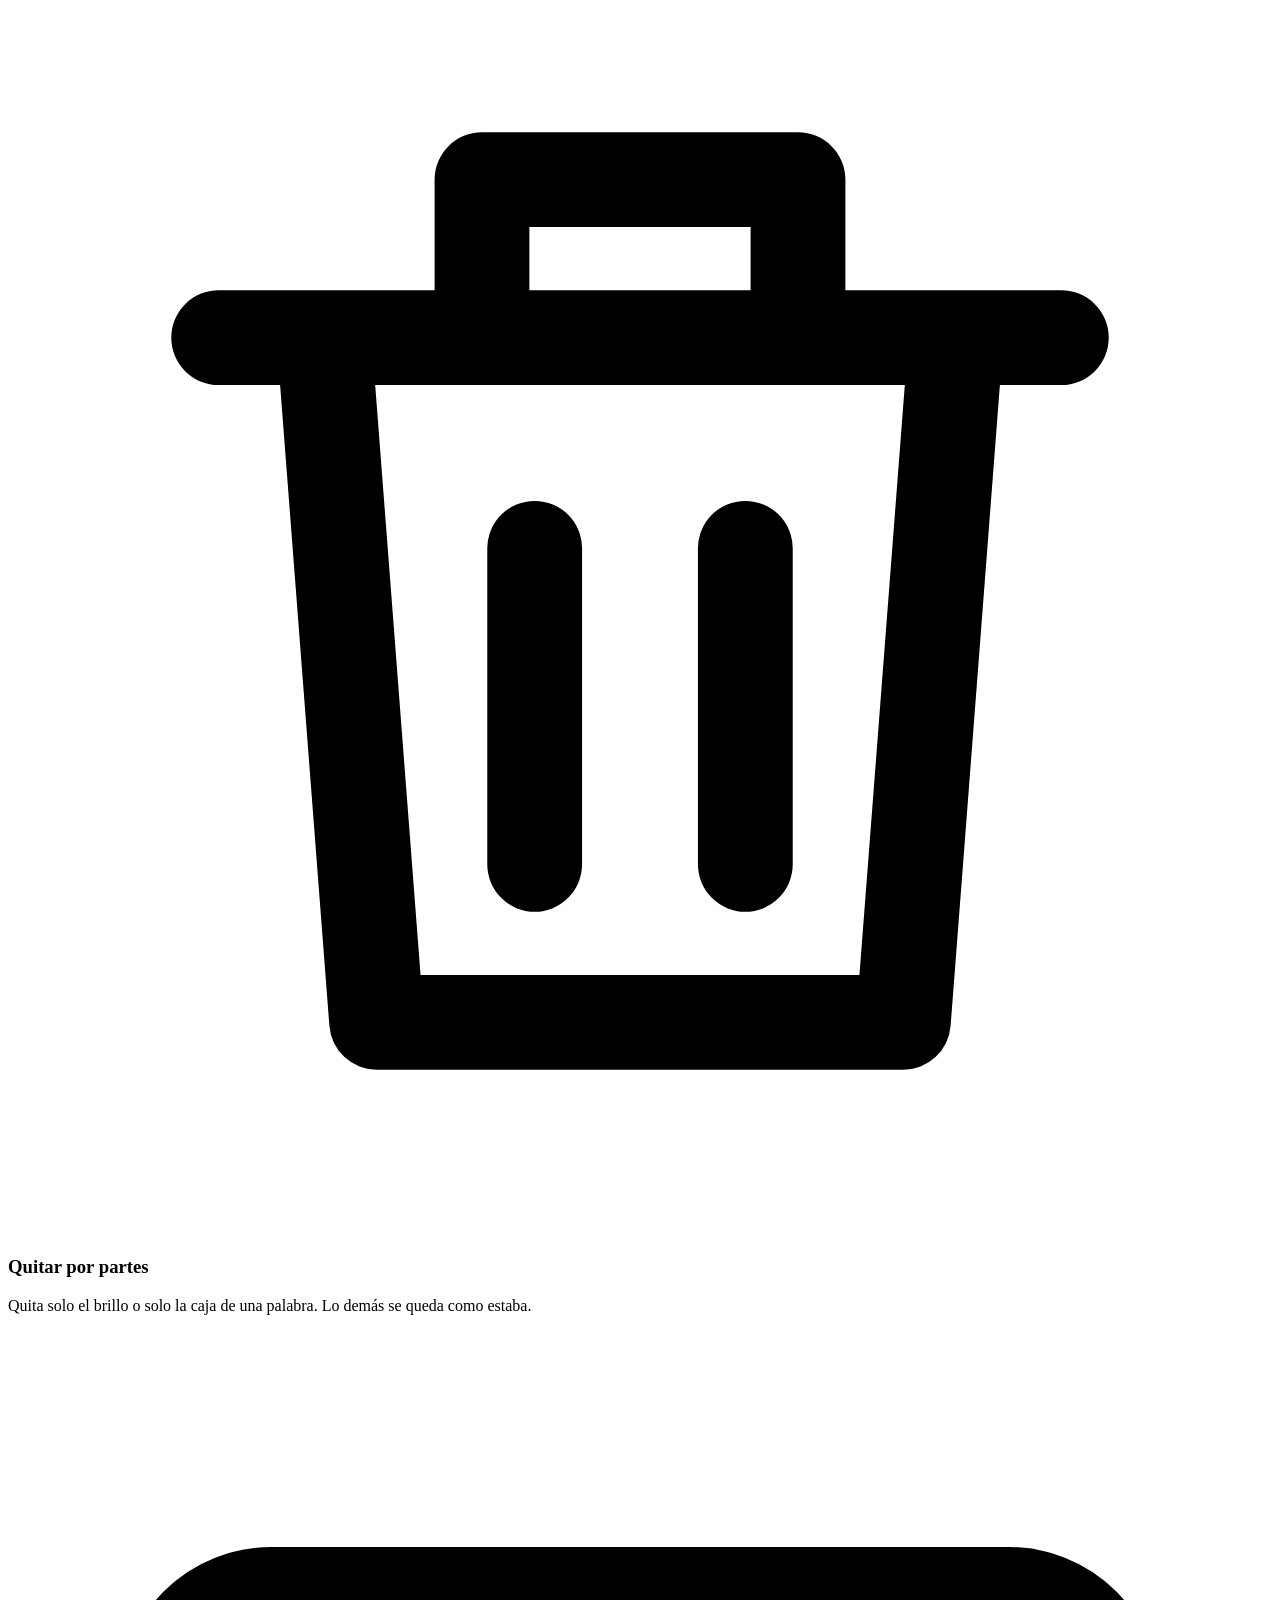
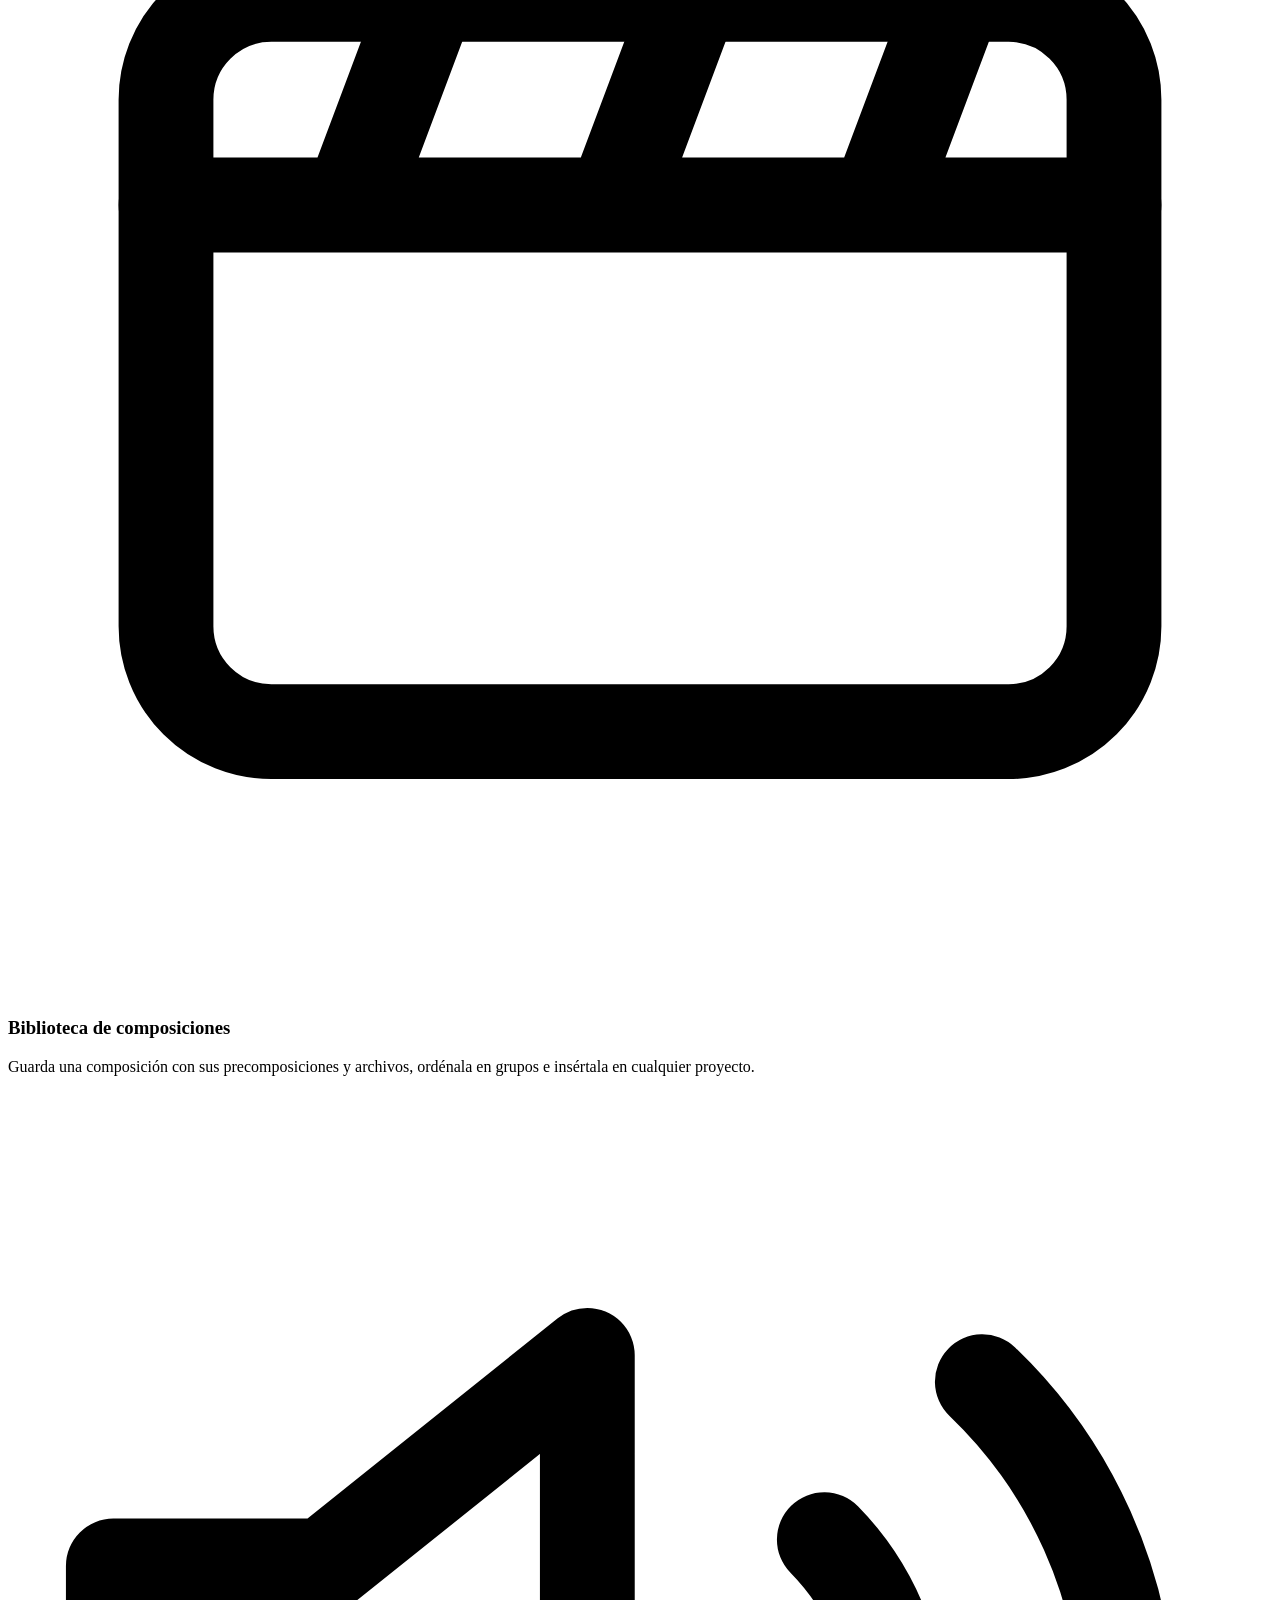
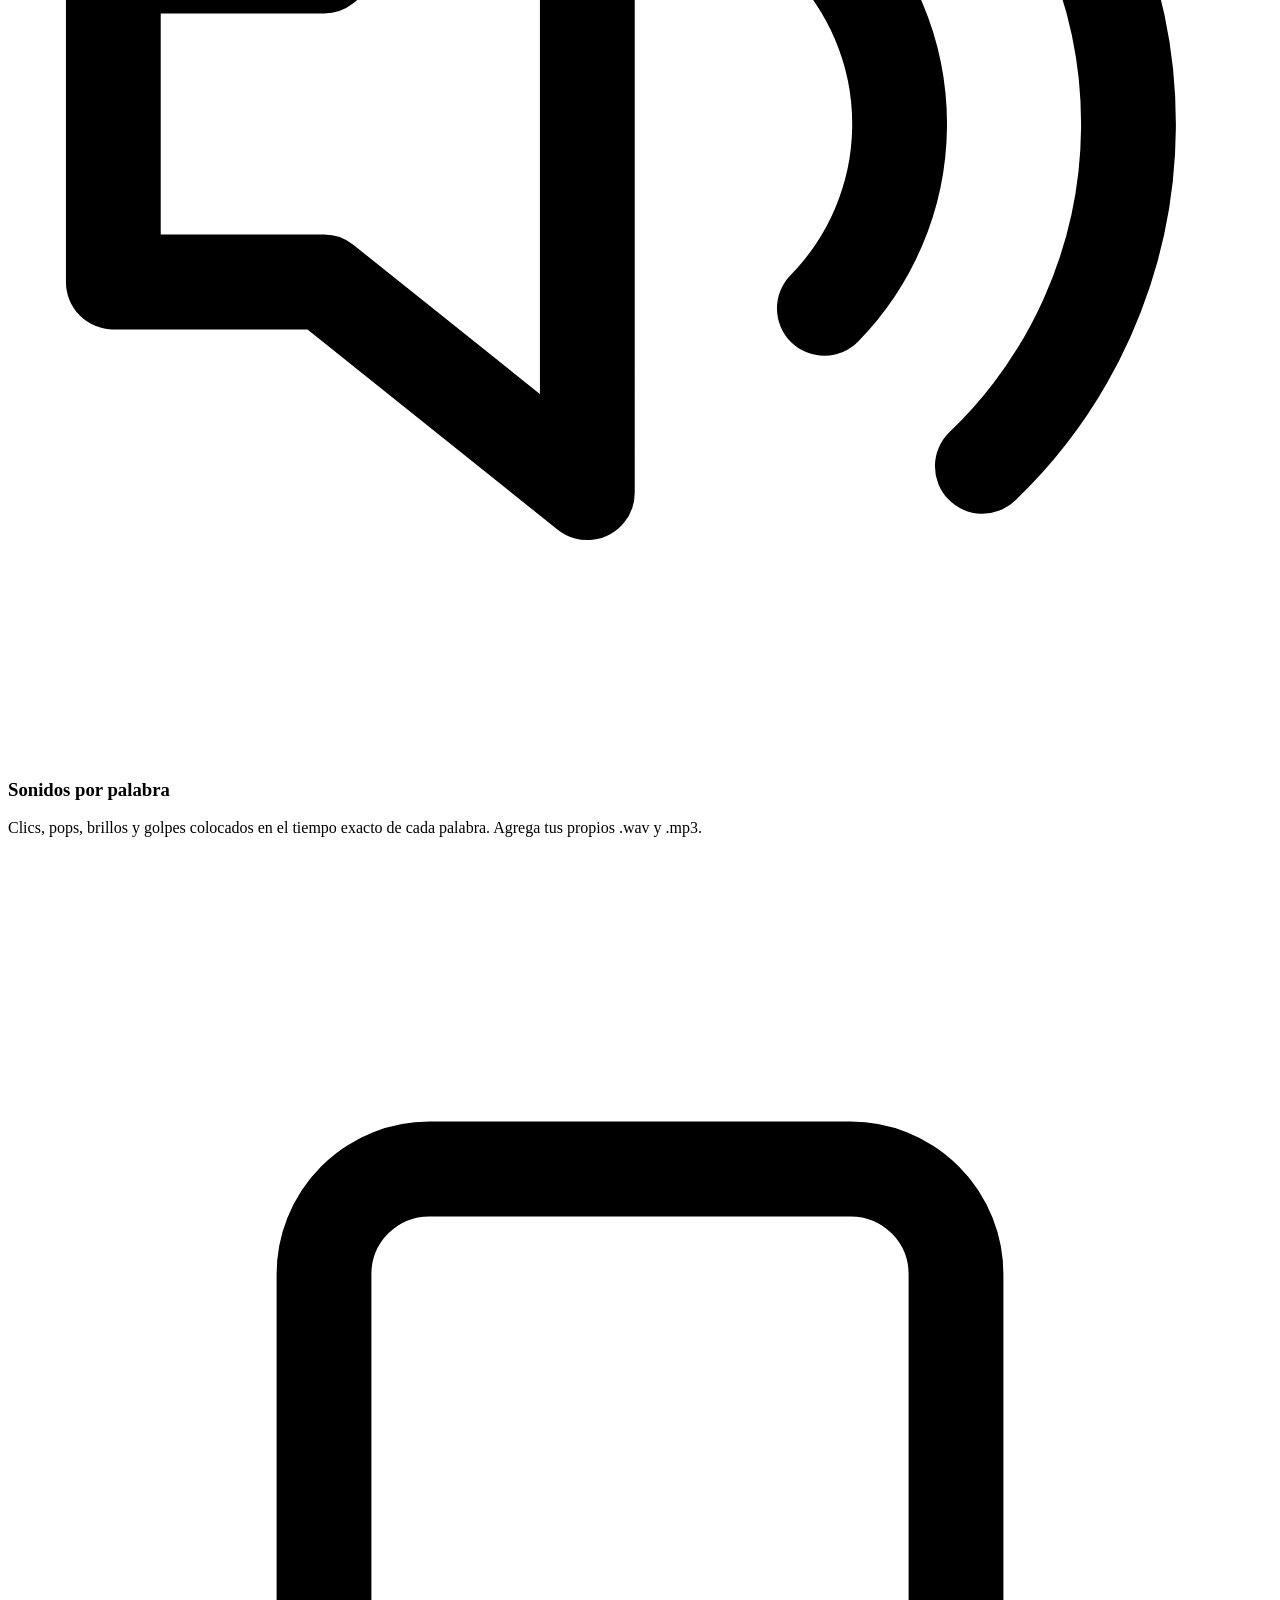
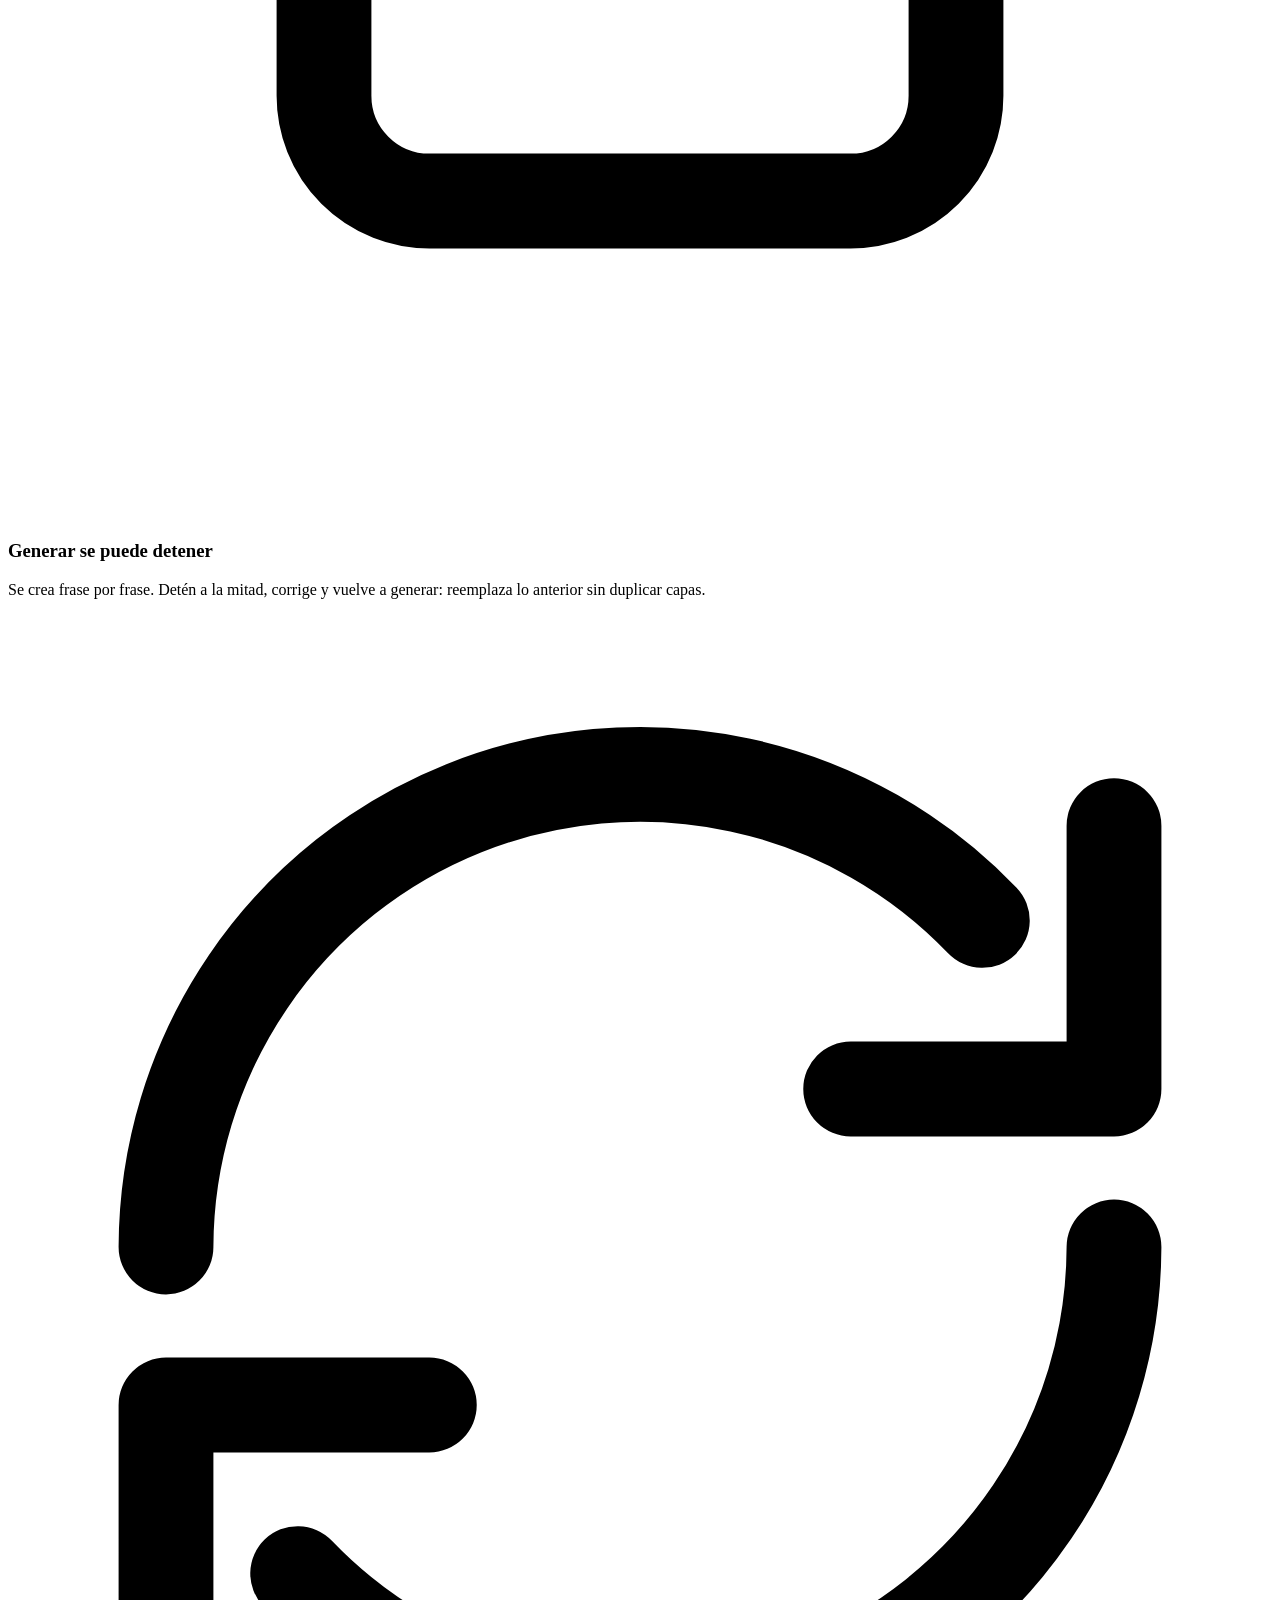
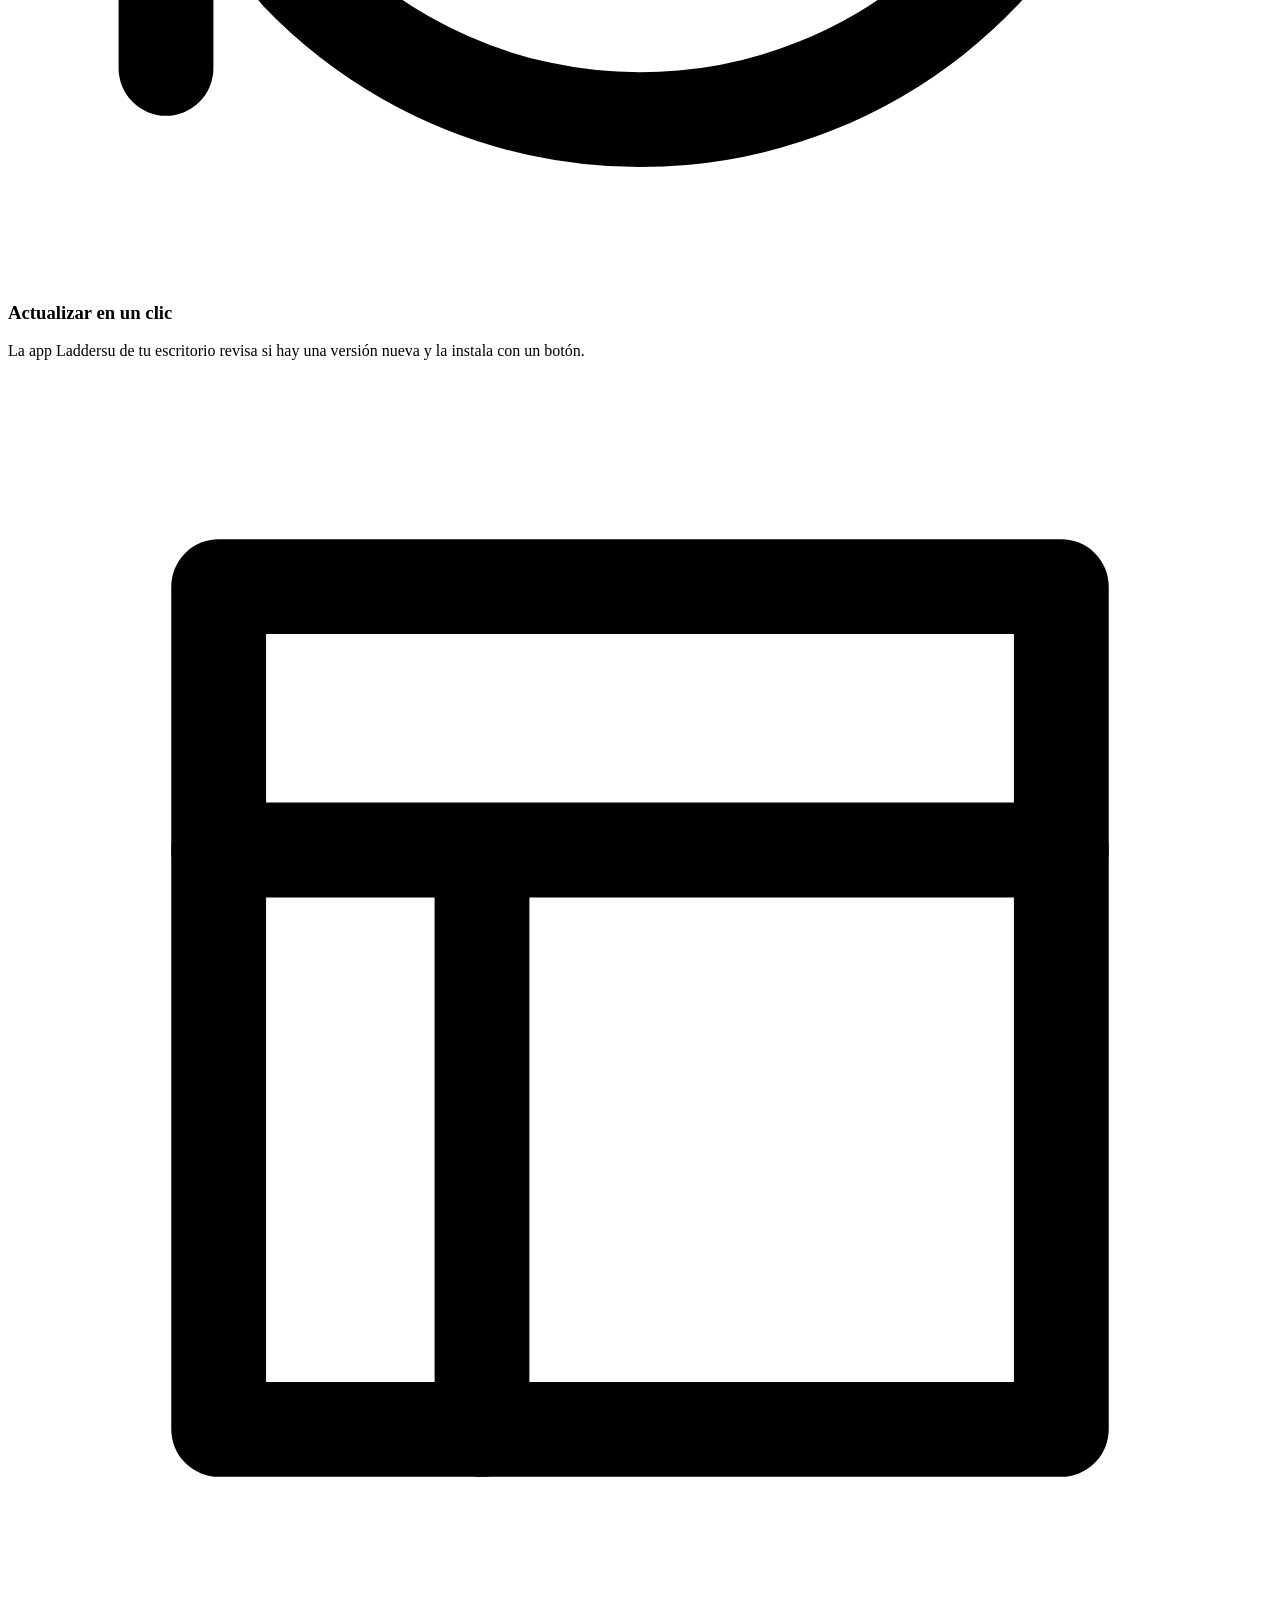
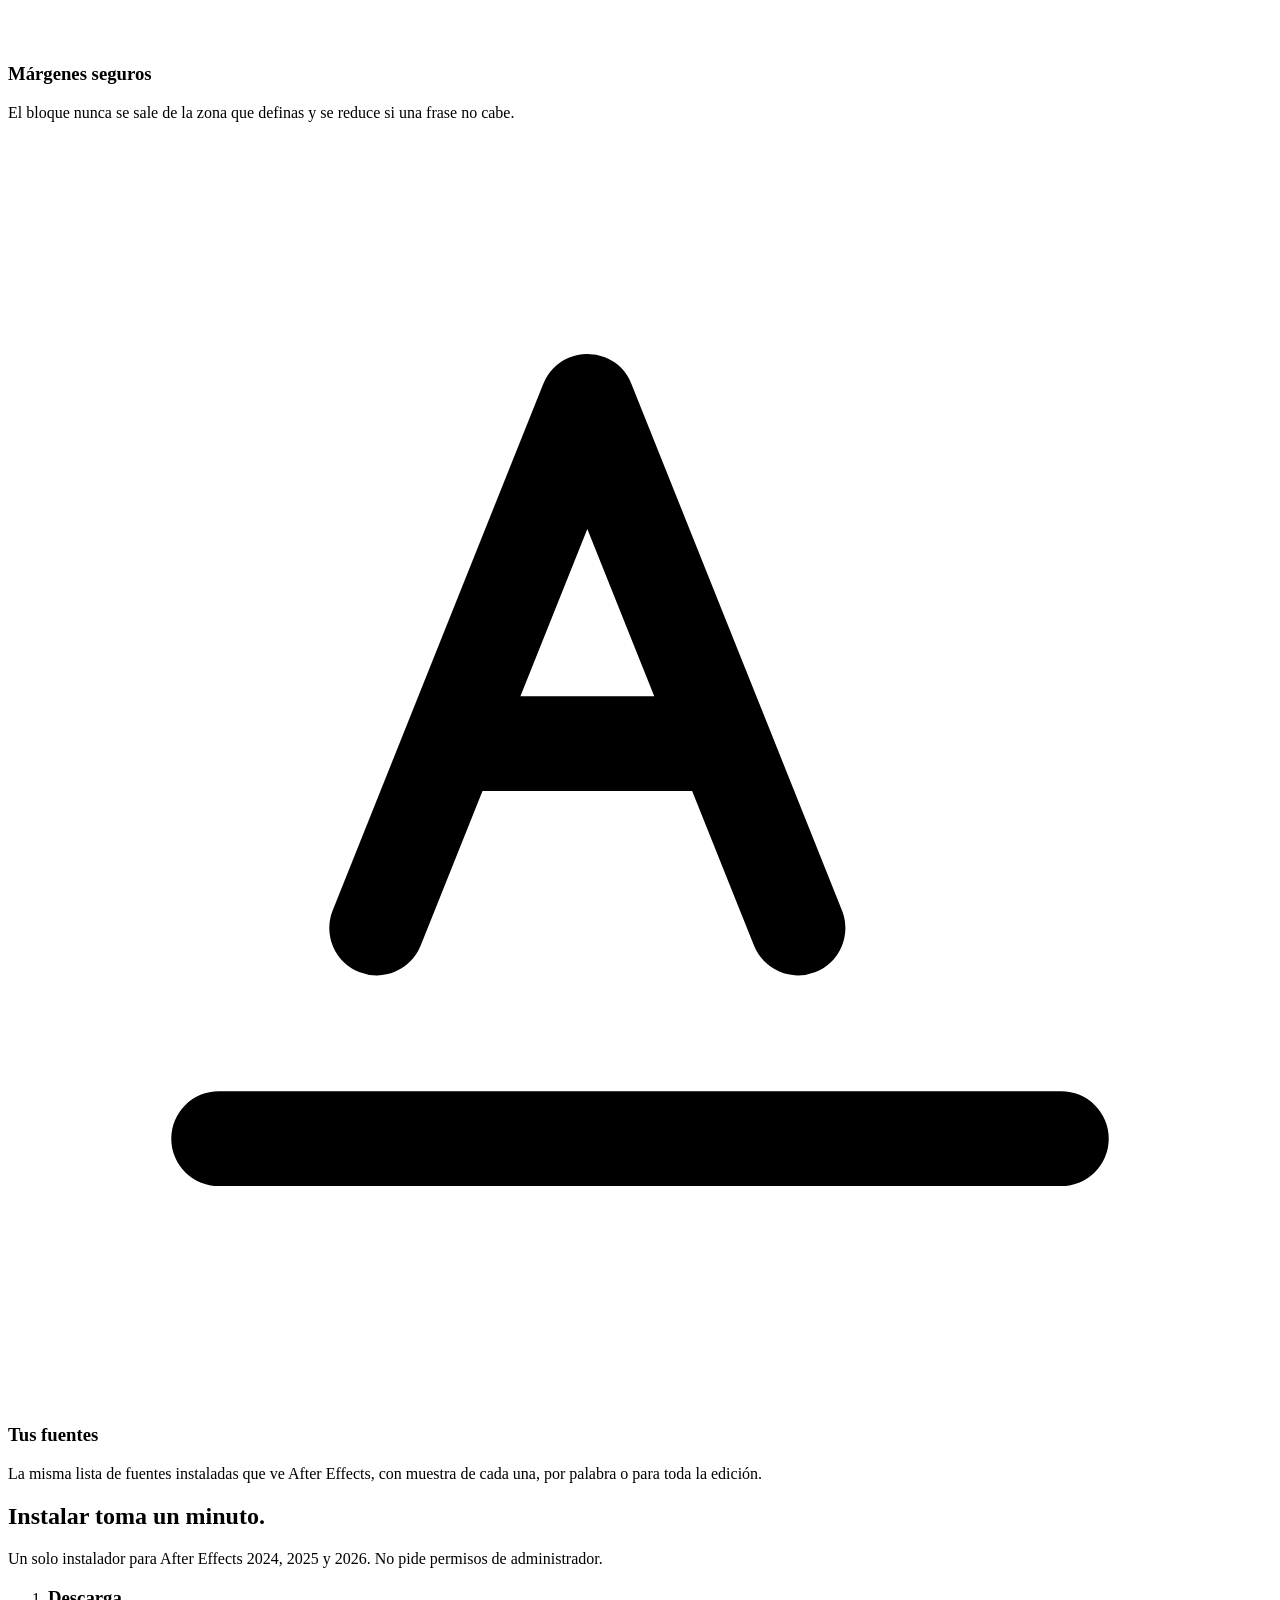
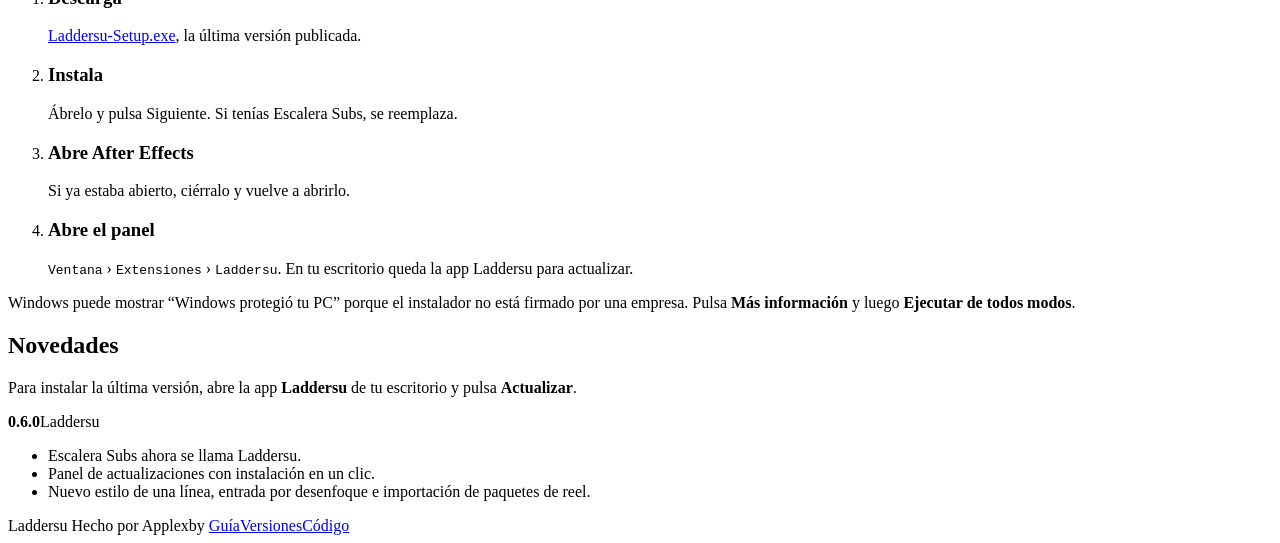
==== commit 8b922274: "Laddersu 0.6.1: look APPLEXBY, estilo Una línea, frases cortas, grupos en la biblioteca y app de esc" ====
--- a/web/index.html
+++ b/web/index.html
@@ -35,8 +35,8 @@
 <main>
   <div class="wrap hero">
     <div>
-      <h1>Del SRT de Premiere a subtítulos animados, sin mover una capa.</h1>
-      <p class="lede">Laddersu es un panel para After Effects. Lee tus subtítulos palabra por palabra, arma cada frase dentro de los márgenes seguros del reel y crea las capas, las entradas y los sonidos. Tú decides los detalles con un clic derecho.</p>
+      <h1>Subtítulos animados para tus reels.</h1>
+      <p class="lede">Del SRT de Premiere a After Effects, en un clic.</p>
       <div class="cta">
         <a class="btn main" href="https://github.com/Applexby/laddersu/releases/latest/download/Laddersu-Setup.exe" data-dl>
           <svg viewBox="0 0 24 24" fill="none" stroke="currentColor" stroke-width="2" stroke-linecap="round" stroke-linejoin="round" aria-hidden="true"><path d="M12 3v12M7 10l5 5 5-5M4 20h16"/></svg>
@@ -45,7 +45,7 @@
         <a class="btn line" href="/guia/">Ver la guía</a>
       </div>
       <p class="soonNote" id="soonNote" hidden>Estamos preparando la primera versión publicada. Vuelve en unos días o sigue el proyecto en <a href="https://github.com/Applexby/laddersu">GitHub</a>.</p>
-      <p class="meta"><b id="verLine">Última versión</b> · After Effects 2024, 2025 y 2026 · Windows 10 y 11</p>
+      <p class="meta"><b id="verLine">Última versión</b> · After Effects 2024–2026 · Windows</p>
     </div>
 
     <div class="phone" aria-label="Demostración: una frase armada por Laddersu">
@@ -55,7 +55,8 @@
         <div class="tag" role="group" aria-label="Estilo de la demostración">
           <button type="button" data-style="lock" aria-pressed="true">Escalera</button>
           <button type="button" data-style="kara" aria-pressed="false">Caja</button>
-          <button type="button" data-style="apx" aria-pressed="false">Una línea</button>
+          <button type="button" data-style="line" aria-pressed="false">Línea</button>
+          <button type="button" data-style="apx" aria-pressed="false">APPLEXBY</button>
         </div>
       </div>
     </div>
@@ -64,7 +65,7 @@
   <section class="block" id="estilos">
     <div class="wrap">
       <div class="head">
-        <h2>Tres formas de subtitular, en el mismo panel.</h2>
+        <h2>Cuatro estilos, en el mismo panel.</h2>
         <p>Elige un estilo para toda la edición y cámbialo en las frases que quieras. La vista previa del panel te muestra el resultado antes de crear nada en After Effects.</p>
       </div>
       <div class="styles">
@@ -79,9 +80,14 @@
           <p>La frase entera en orden y una caja que se desliza de palabra en palabra al ritmo de la voz.</p>
         </article>
         <article class="style">
-          <div class="mini"><div class="apx" data-mini="apx"></div></div>
+          <div class="mini"><div class="apx line" data-mini="line"></div></div>
           <h3>Una línea</h3>
-          <p>Una línea limpia en el tercio inferior, que aparece palabra por palabra con desenfoque y la palabra clave en rojo.</p>
+          <p>Frases cortas de una o dos palabras en el tercio inferior, con la animación que elijas.</p>
+        </article>
+        <article class="style">
+          <div class="mini"><div class="apx red" data-mini="apx"></div></div>
+          <h3>APPLEXBY</h3>
+          <p>Frases cortas en rojo, letras juntas y contorno blanco, que entran con desenfoque.</p>
         </article>
       </div>
     </div>
@@ -97,10 +103,10 @@
         <div class="feat"><svg viewBox="0 0 24 24" fill="none" stroke="currentColor" stroke-width="1.8" stroke-linecap="round" stroke-linejoin="round"><path d="M2 12s3.6-7 10-7 10 7 10 7-3.6 7-10 7S2 12 2 12z"/><circle cx="12" cy="12" r="3"/></svg><h3>Vista previa en vivo</h3><p>La frase activa dibujada con el mismo motor que After Effects, dentro de la zona segura. Reprodúcela con la barra espaciadora.</p></div>
         <div class="feat"><svg viewBox="0 0 24 24" fill="none" stroke="currentColor" stroke-width="1.8" stroke-linecap="round" stroke-linejoin="round"><rect x="3" y="4" width="10" height="16" rx="2"/><path d="M15 8h6M15 12h6M15 16h4"/></svg><h3>Clic derecho en cascada</h3><p>Animación, estilo, color, fuente, sonido y plantillas en submenús que se abren al lado, con vista previa al pasar el ratón.</p></div>
         <div class="feat"><svg viewBox="0 0 24 24" fill="none" stroke="currentColor" stroke-width="1.8" stroke-linecap="round" stroke-linejoin="round"><path d="M4 7h16M10 11v6M14 11v6M6 7l1 13h10l1-13M9 7V4h6v3"/></svg><h3>Quitar por partes</h3><p>Quita solo el brillo o solo la caja de una palabra. Lo demás se queda como estaba.</p></div>
-        <div class="feat"><svg viewBox="0 0 24 24" fill="none" stroke="currentColor" stroke-width="1.8" stroke-linecap="round" stroke-linejoin="round"><rect x="3" y="5" width="18" height="14" rx="2"/><path d="M3 9h18M8 5 6.5 9M13 5l-1.5 4M18 5l-1.5 4"/></svg><h3>Biblioteca de composiciones</h3><p>Guarda una composición con sus precomposiciones y archivos. Insértala en cualquier proyecto, como en Animation Composer.</p></div>
+        <div class="feat"><svg viewBox="0 0 24 24" fill="none" stroke="currentColor" stroke-width="1.8" stroke-linecap="round" stroke-linejoin="round"><rect x="3" y="5" width="18" height="14" rx="2"/><path d="M3 9h18M8 5 6.5 9M13 5l-1.5 4M18 5l-1.5 4"/></svg><h3>Biblioteca de composiciones</h3><p>Guarda una composición con sus precomposiciones y archivos, ordénala en grupos e insértala en cualquier proyecto.</p></div>
         <div class="feat"><svg viewBox="0 0 24 24" fill="none" stroke="currentColor" stroke-width="1.8" stroke-linecap="round" stroke-linejoin="round"><path d="M11 5 6 9H2v6h4l5 4V5z"/><path d="M15.5 8.5a5 5 0 0 1 0 7M18.5 5.5a9 9 0 0 1 0 13"/></svg><h3>Sonidos por palabra</h3><p>Clics, pops, brillos y golpes colocados en el tiempo exacto de cada palabra. Agrega tus propios .wav y .mp3.</p></div>
         <div class="feat"><svg viewBox="0 0 24 24" fill="none" stroke="currentColor" stroke-width="1.8" stroke-linecap="round" stroke-linejoin="round"><rect x="6" y="6" width="12" height="12" rx="2"/></svg><h3>Generar se puede detener</h3><p>Se crea frase por frase. Detén a la mitad, corrige y vuelve a generar: reemplaza lo anterior sin duplicar capas.</p></div>
-        <div class="feat"><svg viewBox="0 0 24 24" fill="none" stroke="currentColor" stroke-width="1.8" stroke-linecap="round" stroke-linejoin="round"><path d="M3 12a9 9 0 0 1 15.5-6.2M21 4v5h-5M21 12a9 9 0 0 1-15.5 6.2M3 20v-5h5"/></svg><h3>Se actualiza solo</h3><p>El panel Laddersu · Actualizaciones compara tu versión con la última publicada y la instala con un clic.</p></div>
+        <div class="feat"><svg viewBox="0 0 24 24" fill="none" stroke="currentColor" stroke-width="1.8" stroke-linecap="round" stroke-linejoin="round"><path d="M3 12a9 9 0 0 1 15.5-6.2M21 4v5h-5M21 12a9 9 0 0 1-15.5 6.2M3 20v-5h5"/></svg><h3>Actualizar en un clic</h3><p>La app Laddersu de tu escritorio revisa si hay una versión nueva y la instala con un botón.</p></div>
         <div class="feat"><svg viewBox="0 0 24 24" fill="none" stroke="currentColor" stroke-width="1.8" stroke-linecap="round" stroke-linejoin="round"><path d="M4 4h16v16H4z"/><path d="M4 9h16M9 20V9"/></svg><h3>Márgenes seguros</h3><p>El bloque nunca se sale de la zona que definas y se reduce si una frase no cabe.</p></div>
         <div class="feat"><svg viewBox="0 0 24 24" fill="none" stroke="currentColor" stroke-width="1.8" stroke-linecap="round" stroke-linejoin="round"><path d="M4 19h16M7 15l4-10 4 10M8.5 11.5h5"/></svg><h3>Tus fuentes</h3><p>La misma lista de fuentes instaladas que ve After Effects, con muestra de cada una, por palabra o para toda la edición.</p></div>
       </div>
@@ -117,7 +123,7 @@
         <li><h3>Descarga</h3><p><a href="https://github.com/Applexby/laddersu/releases/latest/download/Laddersu-Setup.exe" data-dl>Laddersu-Setup.exe</a>, la última versión publicada.</p></li>
         <li><h3>Instala</h3><p>Ábrelo y pulsa Siguiente. Si tenías Escalera Subs, se reemplaza.</p></li>
         <li><h3>Abre After Effects</h3><p>Si ya estaba abierto, ciérralo y vuelve a abrirlo.</p></li>
-        <li><h3>Abre el panel</h3><p><kbd>Ventana</kbd> › <kbd>Extensiones</kbd> › <kbd>Laddersu</kbd>.</p></li>
+        <li><h3>Abre el panel</h3><p><kbd>Ventana</kbd> › <kbd>Extensiones</kbd> › <kbd>Laddersu</kbd>. En tu escritorio queda la app Laddersu para actualizar.</p></li>
       </ol>
       <p class="note">Windows puede mostrar “Windows protegió tu PC” porque el instalador no está firmado por una empresa. Pulsa <b>Más información</b> y luego <b>Ejecutar de todos modos</b>.</p>
     </div>
@@ -127,7 +133,7 @@
     <div class="wrap">
       <div class="head">
         <h2>Novedades</h2>
-        <p>Cada versión publicada llega sola a tu panel: abre <b>Ventana › Extensiones › Laddersu · Actualizaciones</b>.</p>
+        <p>Para instalar la última versión, abre la app <b>Laddersu</b> de tu escritorio y pulsa <b>Actualizar</b>.</p>
       </div>
       <div class="rel" id="releases">
         <article class="relItem"><header><b>0.6.0</b><span>Laddersu</span></header>
@@ -141,7 +147,7 @@
 <footer class="foot">
   <div class="wrap">
     <span class="logo"><span class="mark" aria-hidden="true"></span>Laddersu</span>
-    <span>Hecho por Idealo Films</span>
+    <span>Hecho por Applexby</span>
     <span class="r"><a href="/guia/">Guía</a><a href="https://github.com/Applexby/laddersu/releases">Versiones</a><a href="https://github.com/Applexby/laddersu">Código</a></span>
   </div>
 </footer>
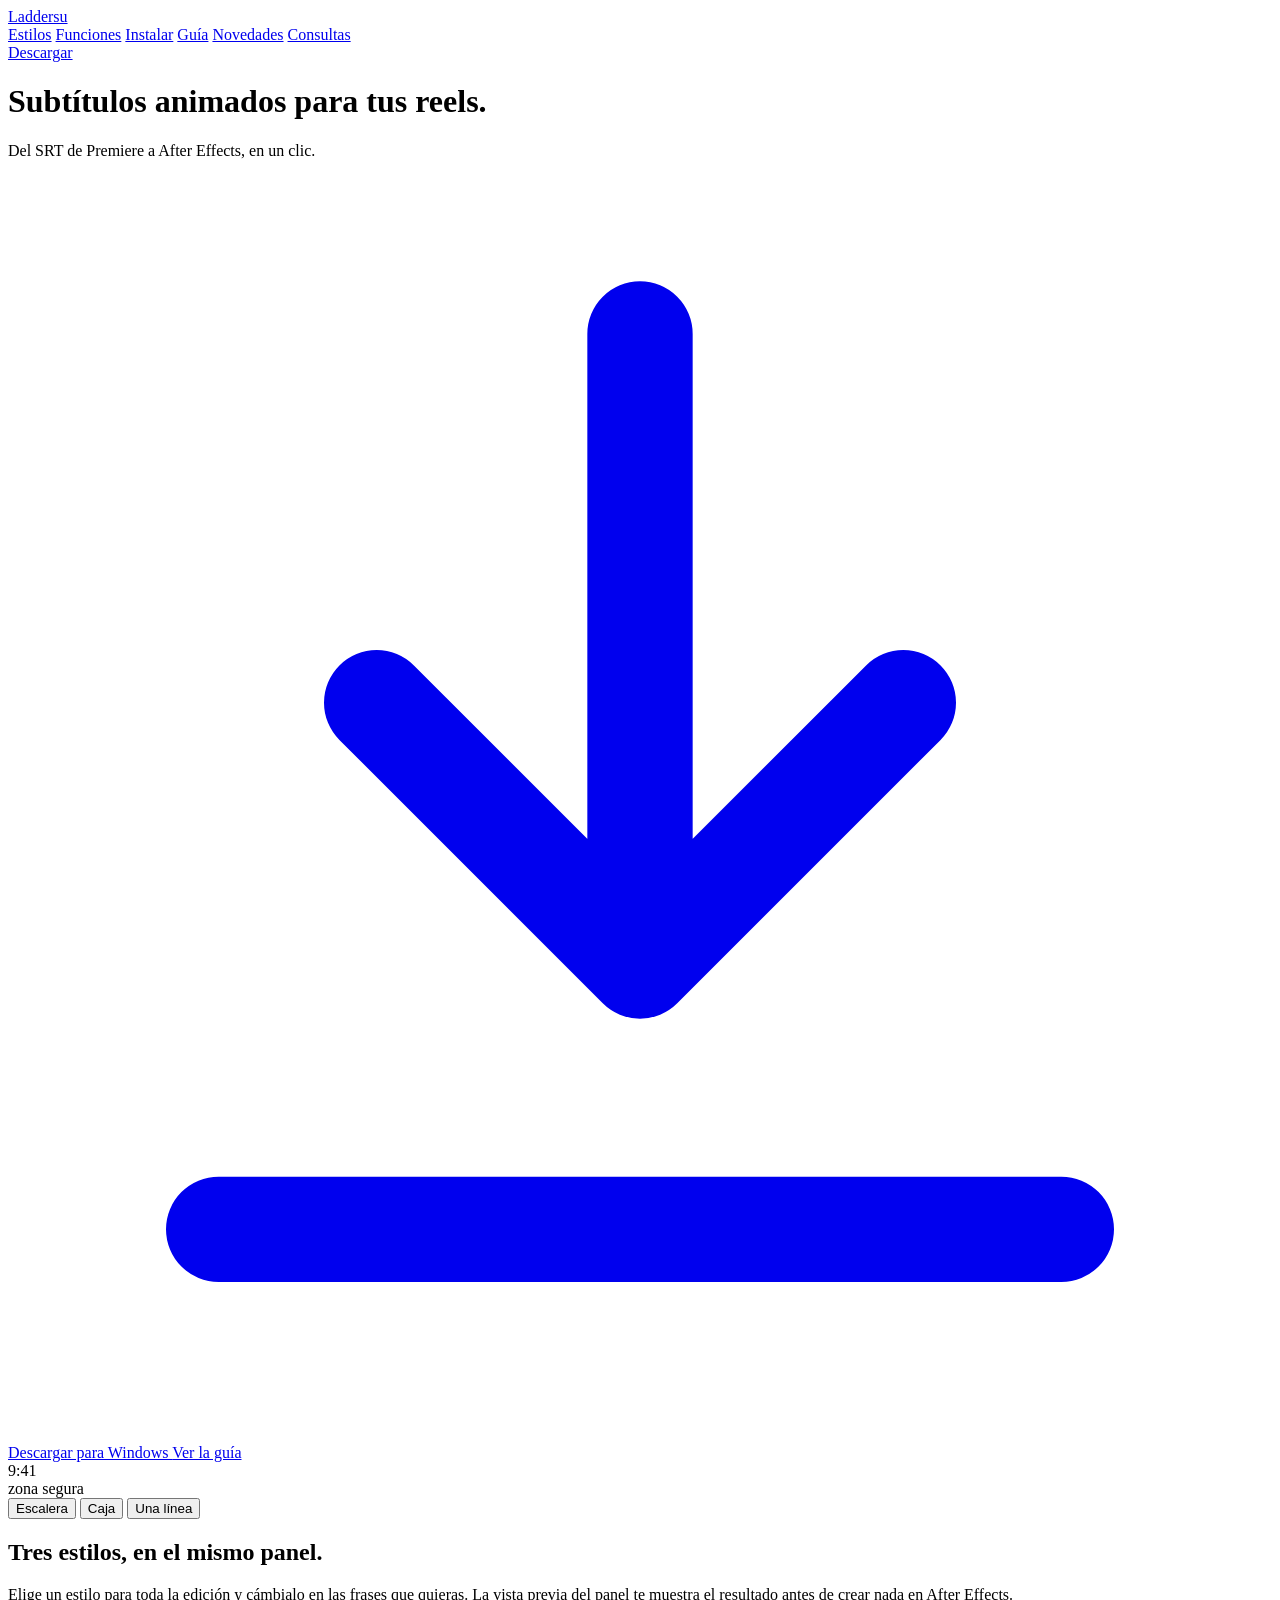
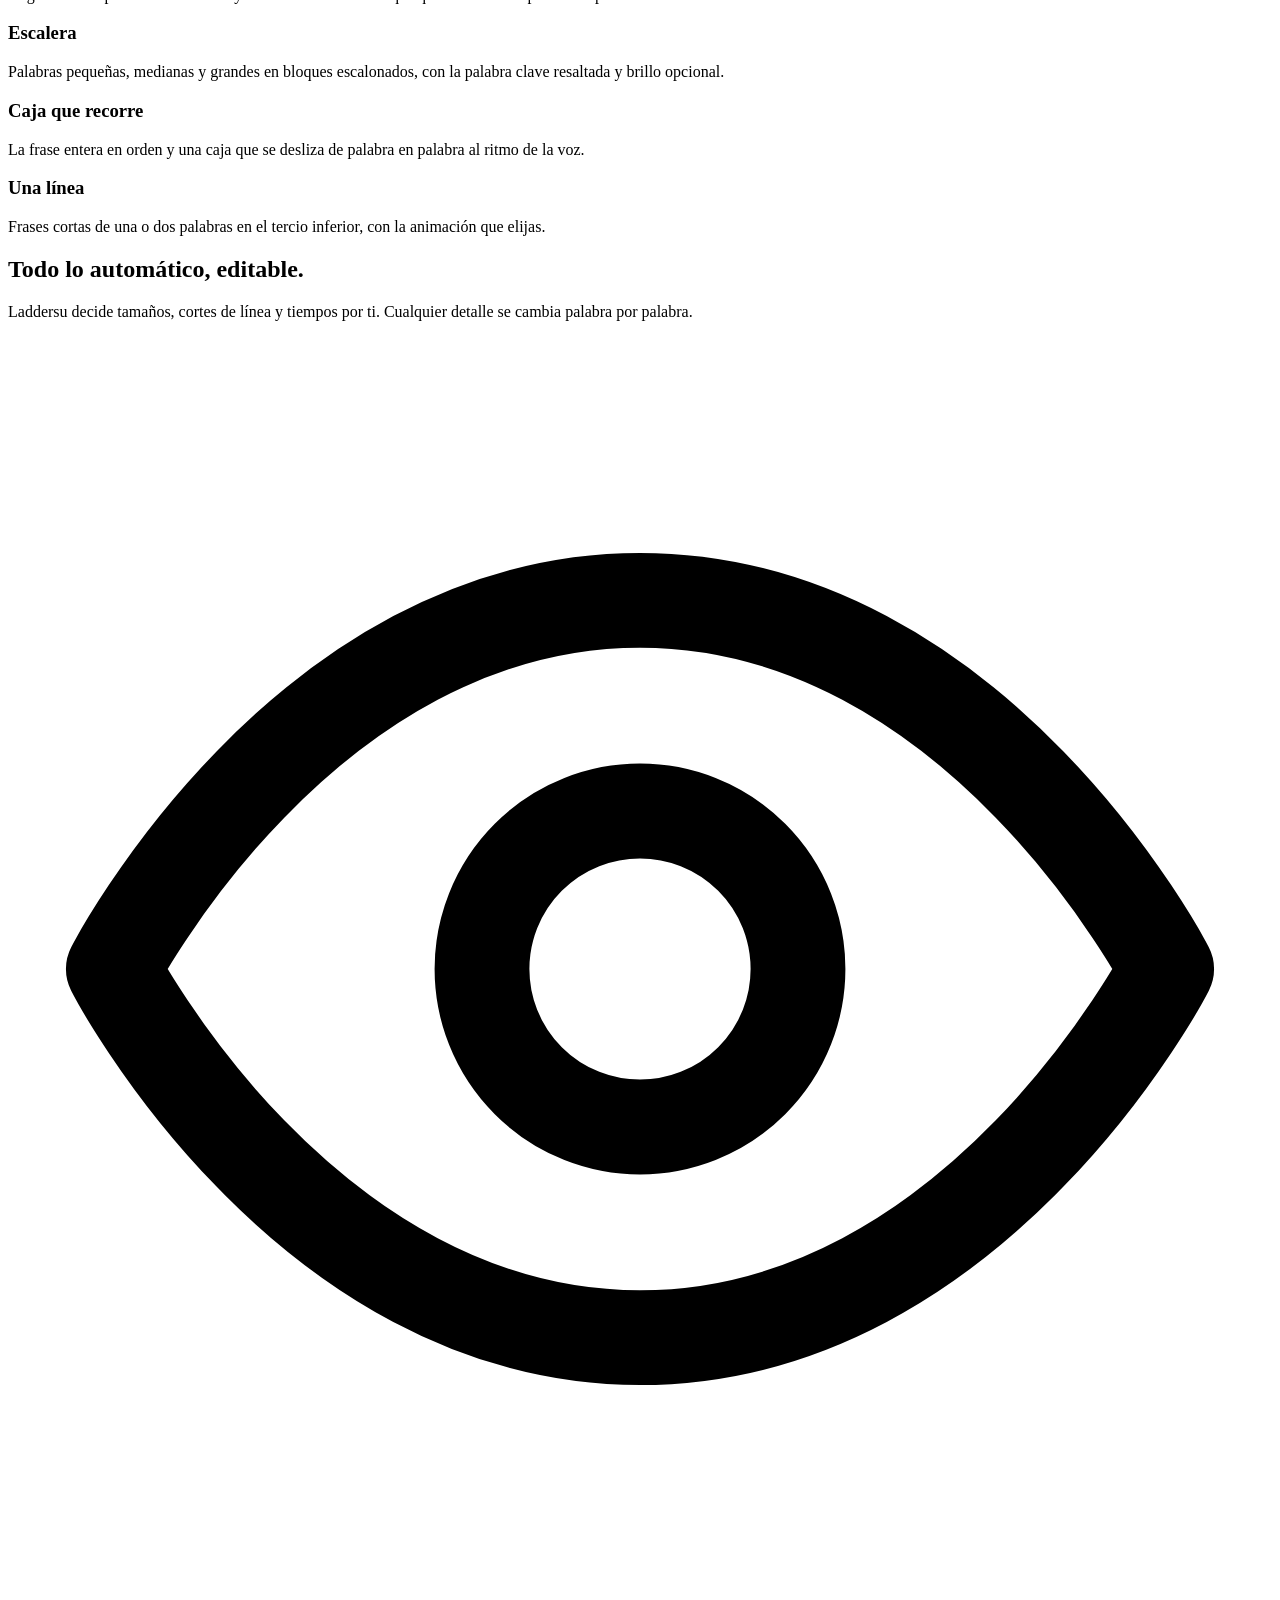
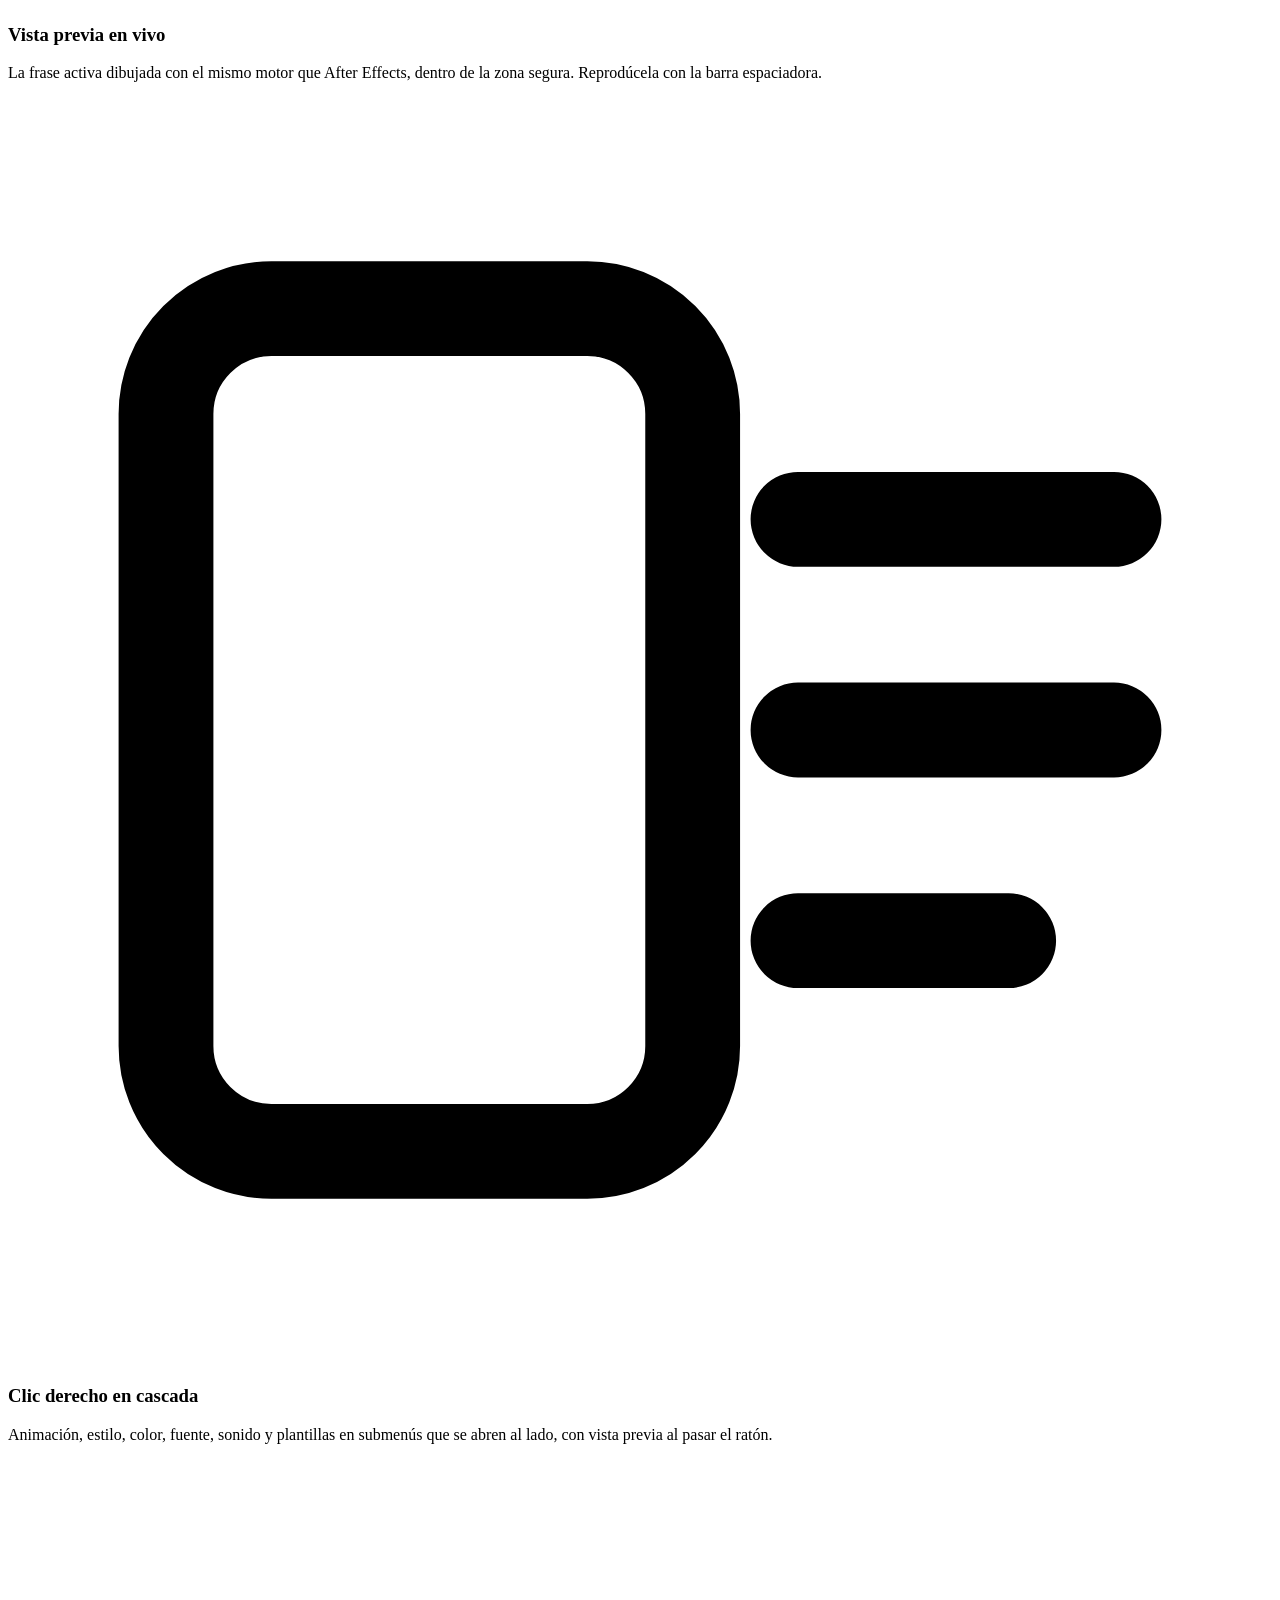
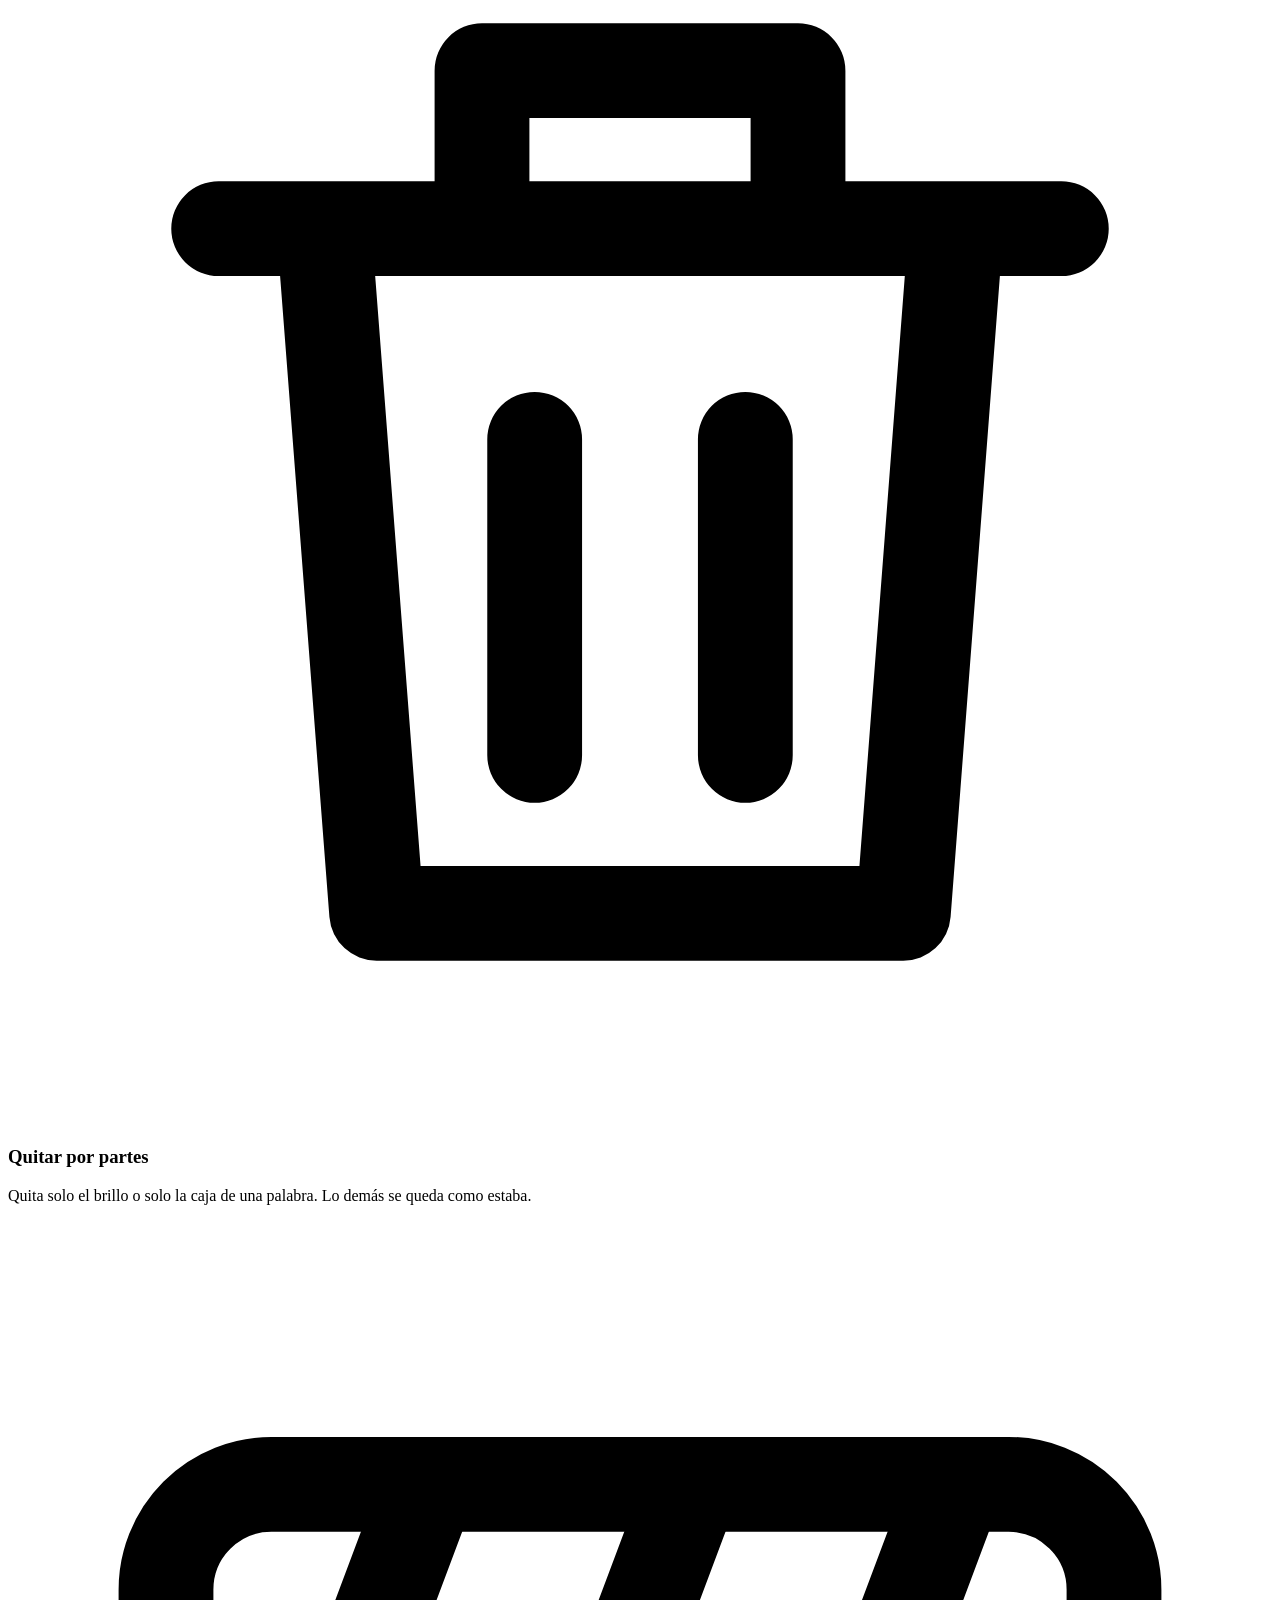
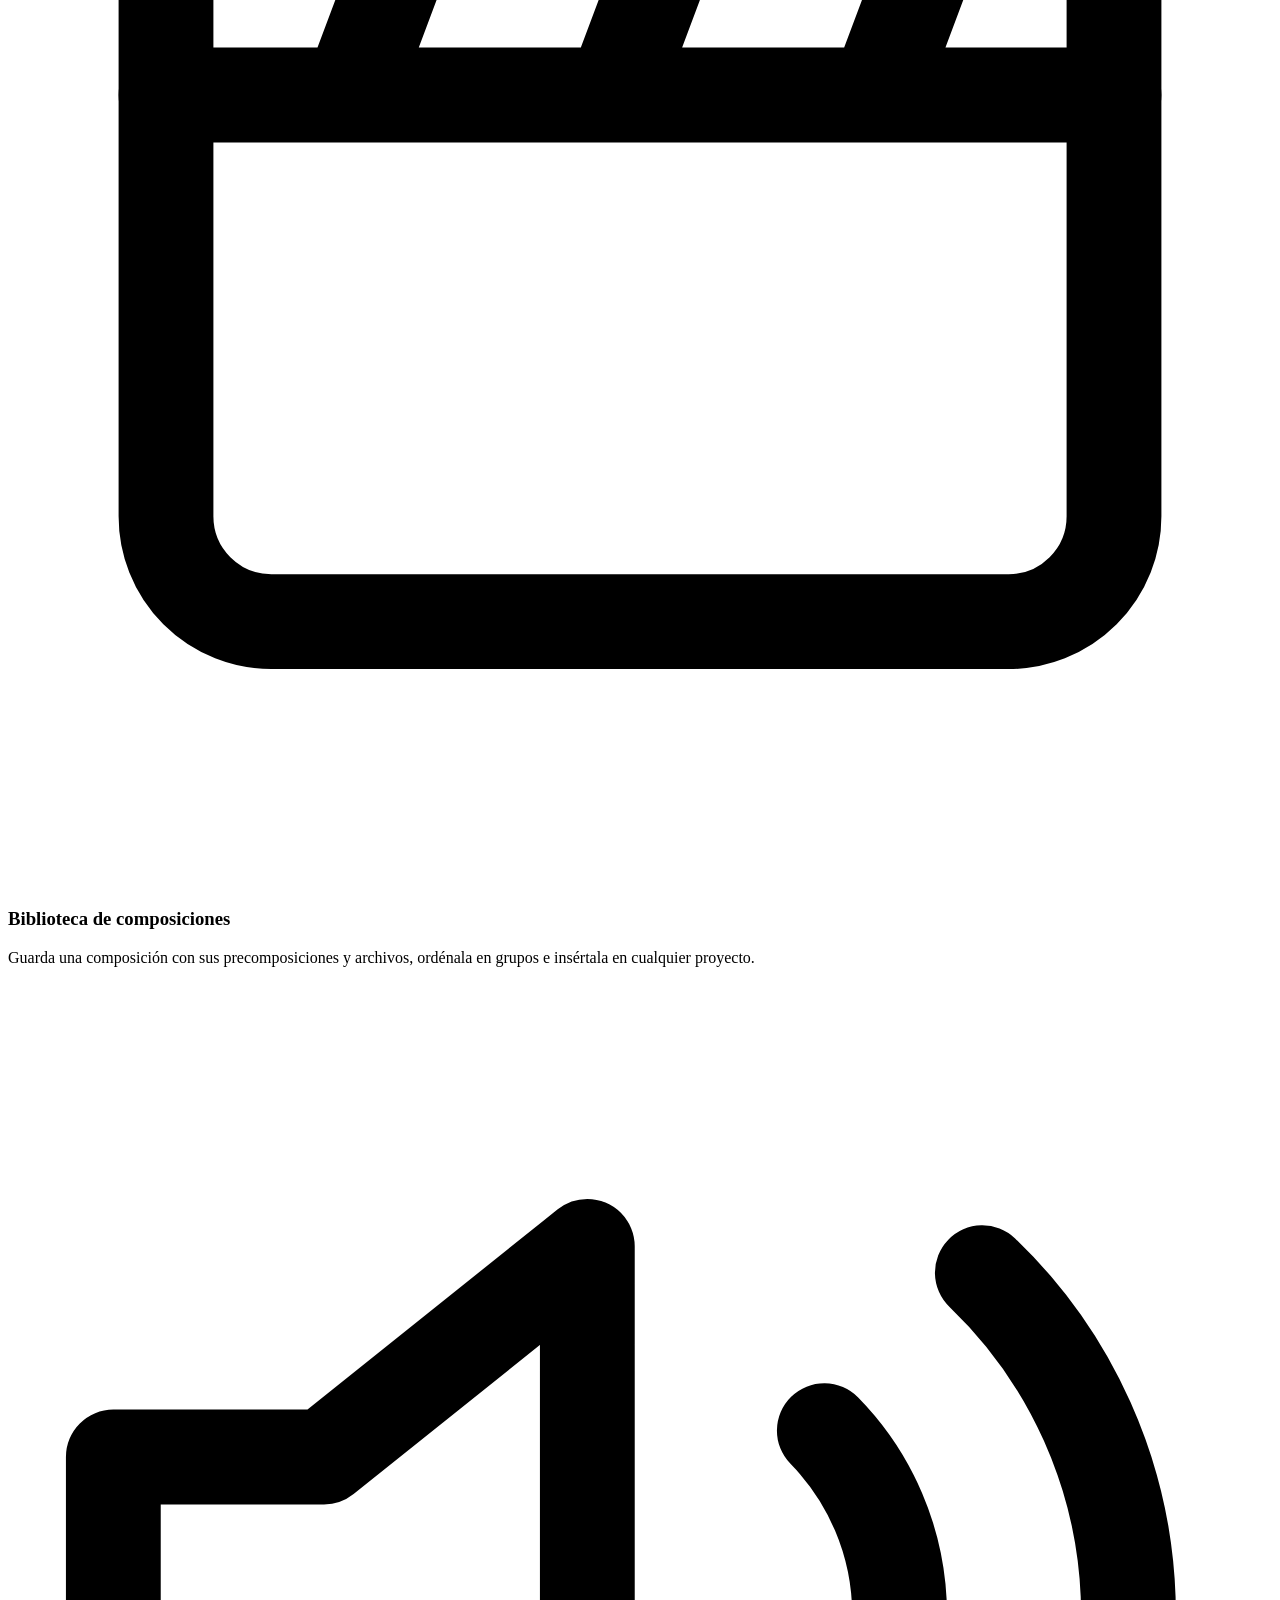
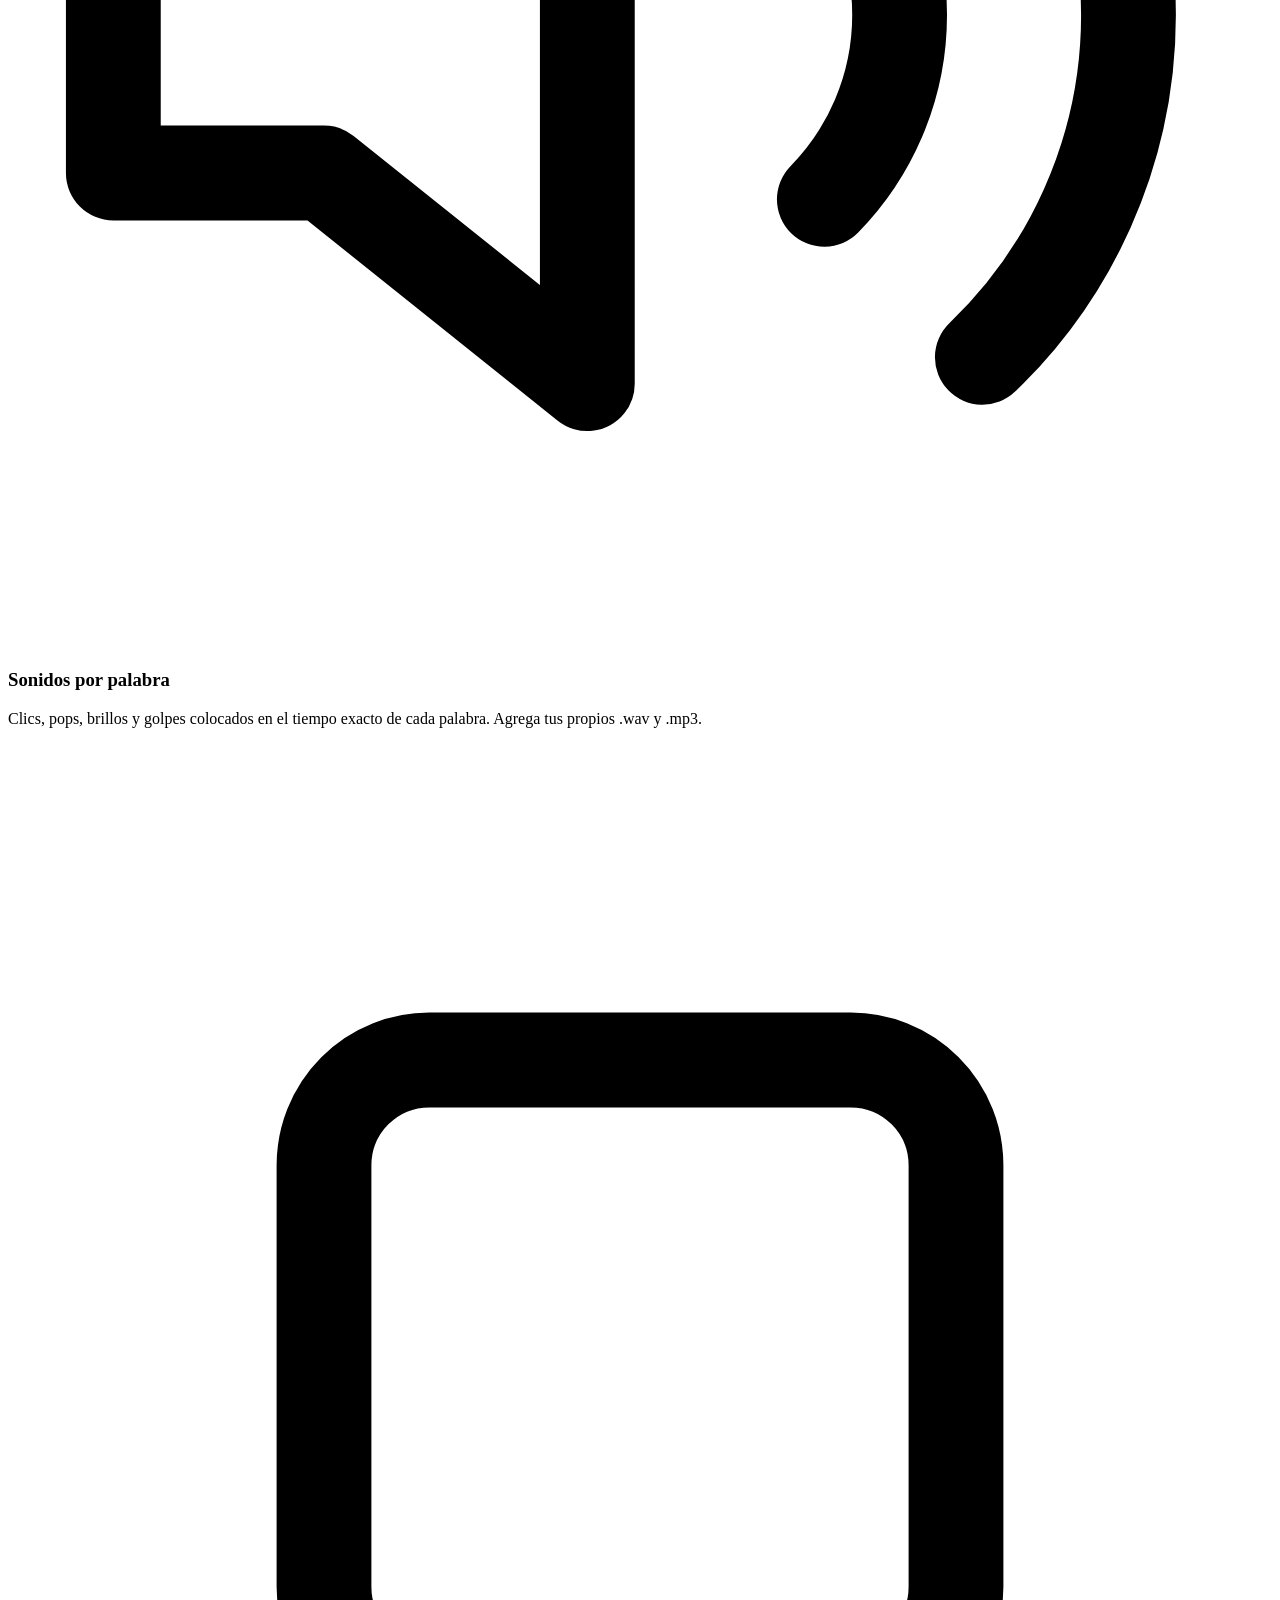
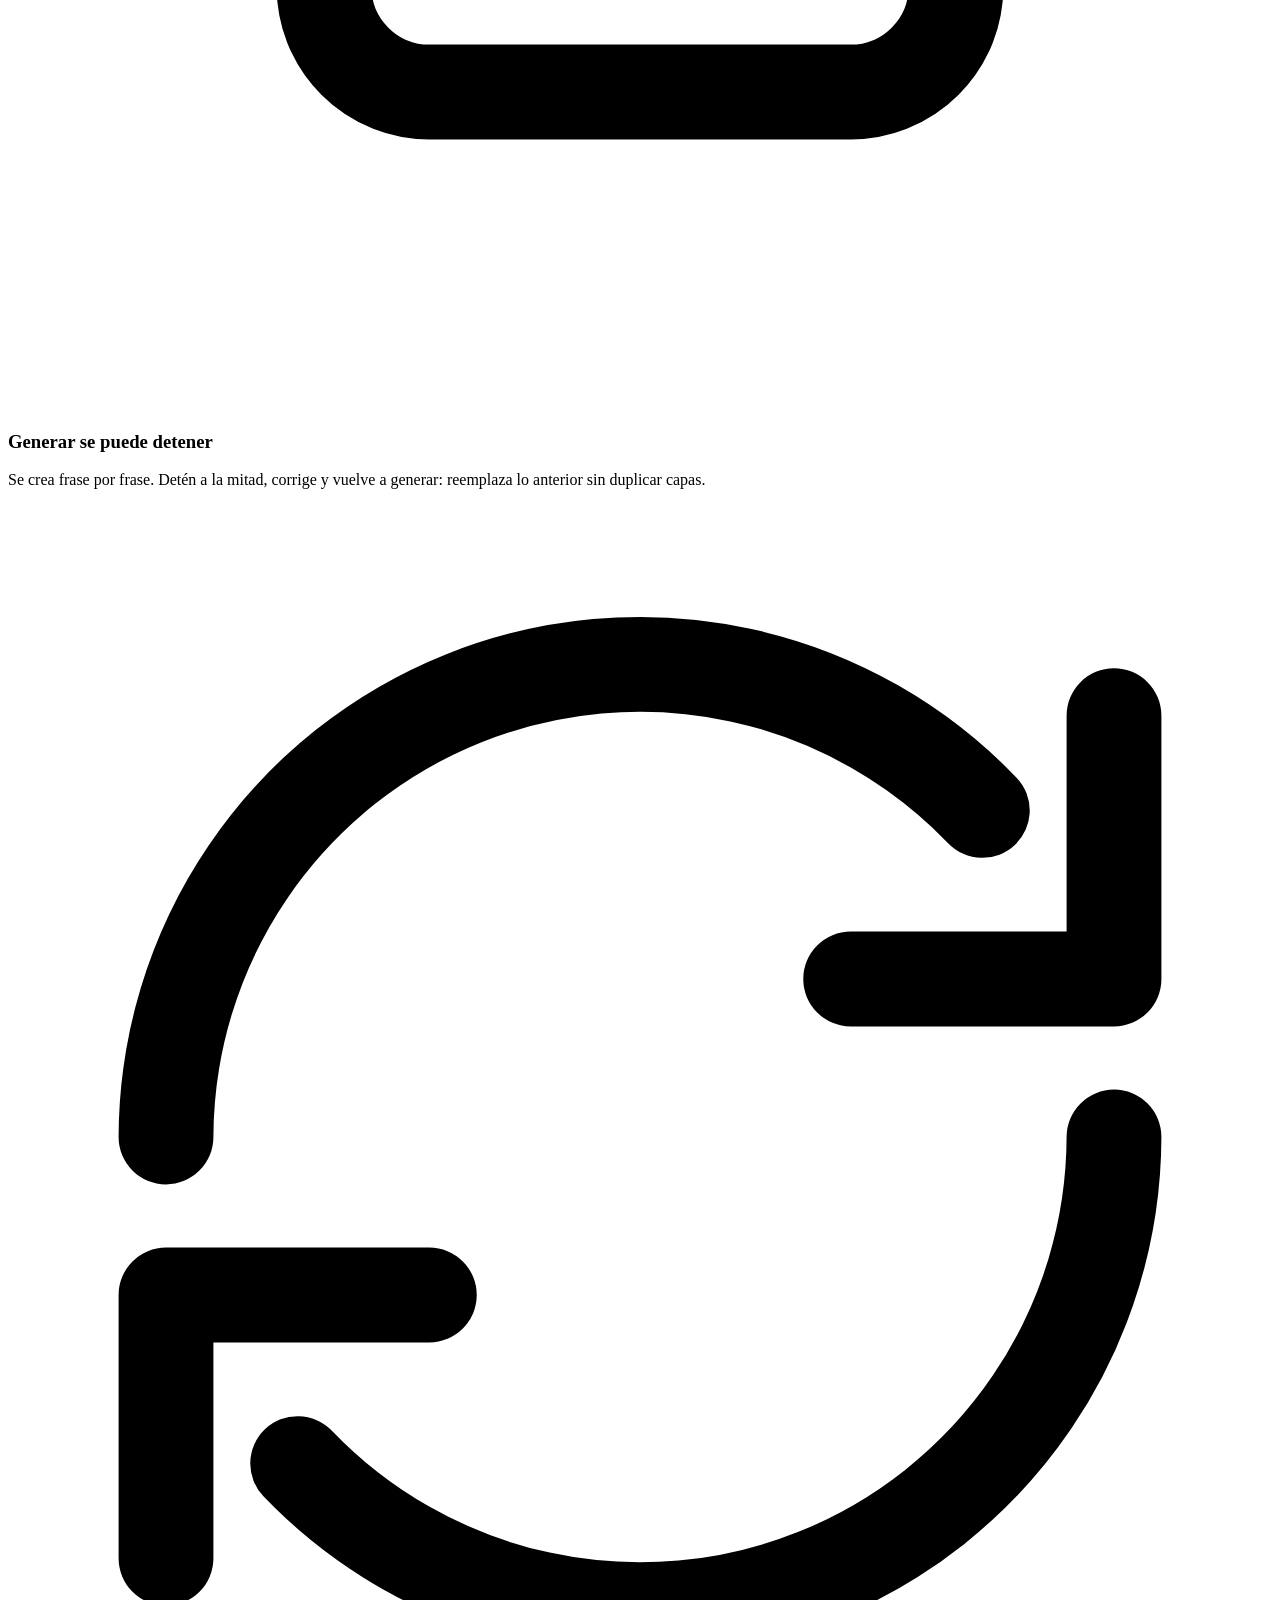
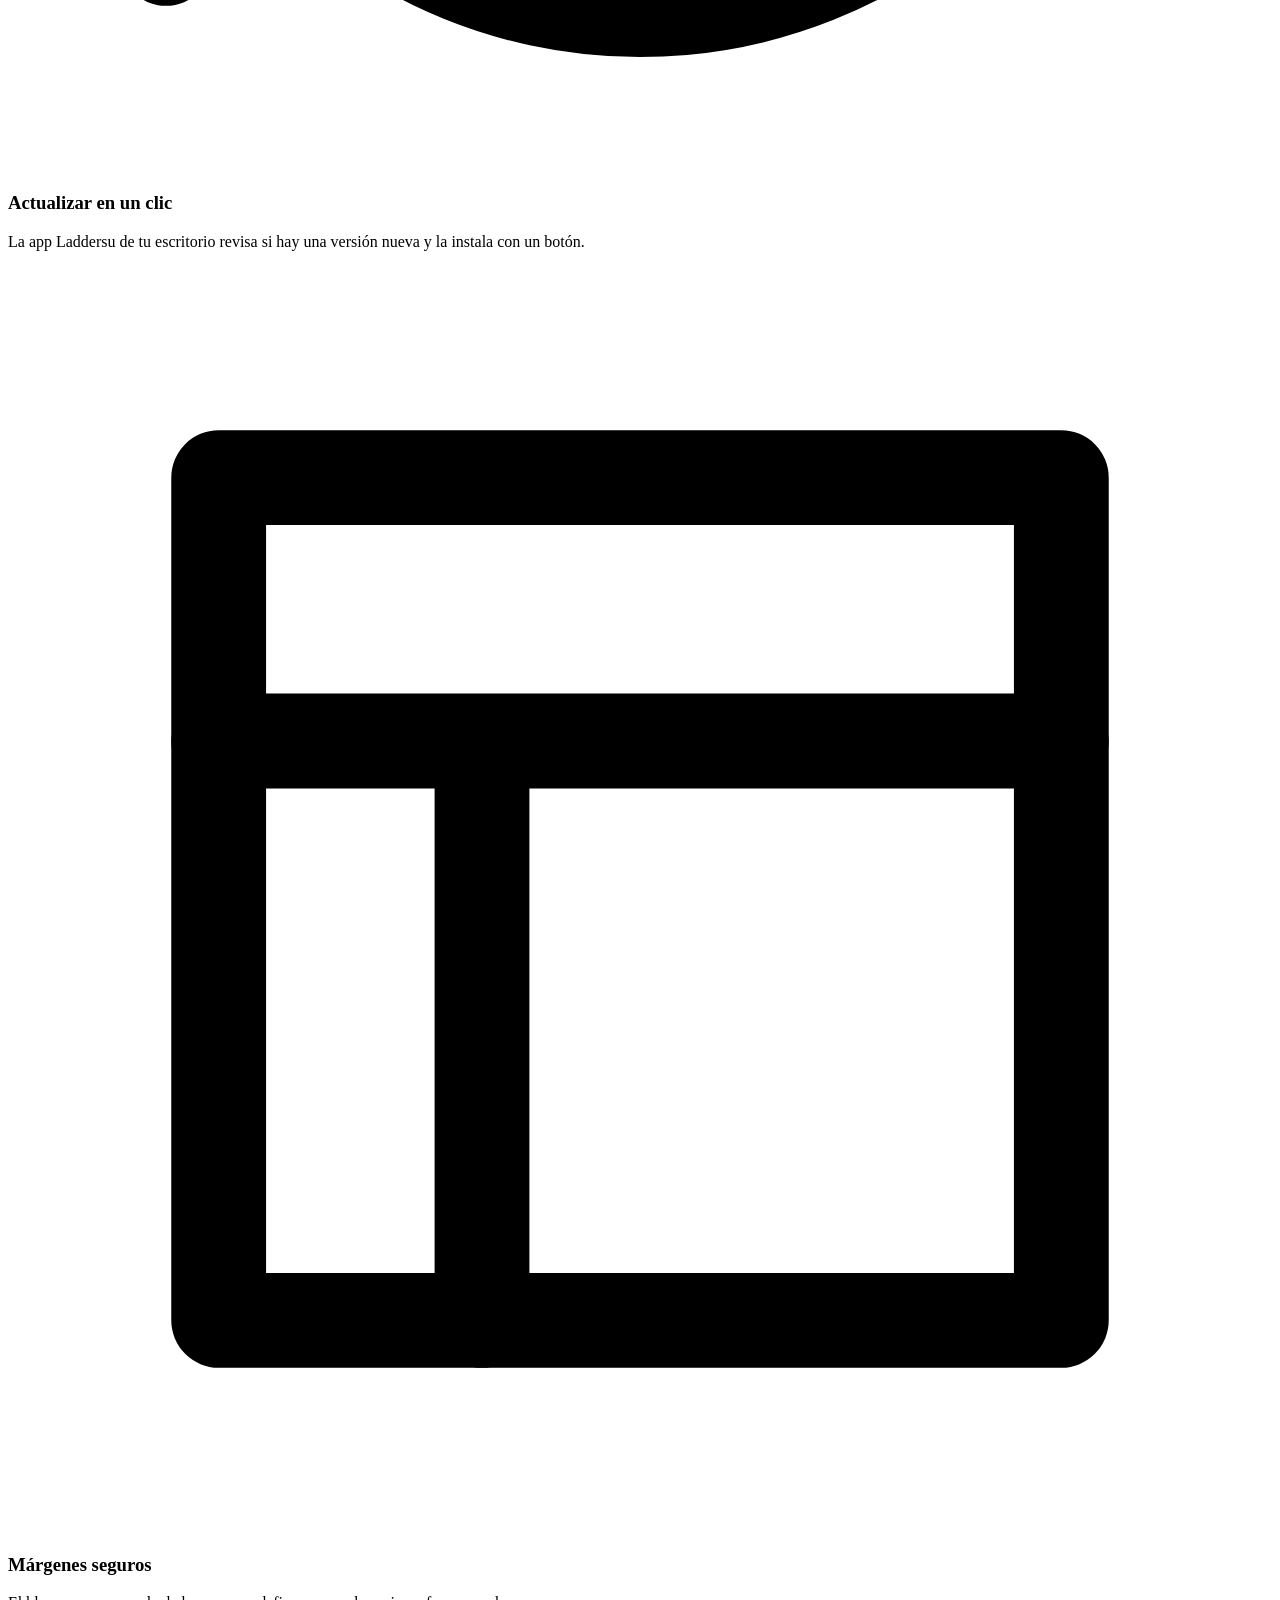
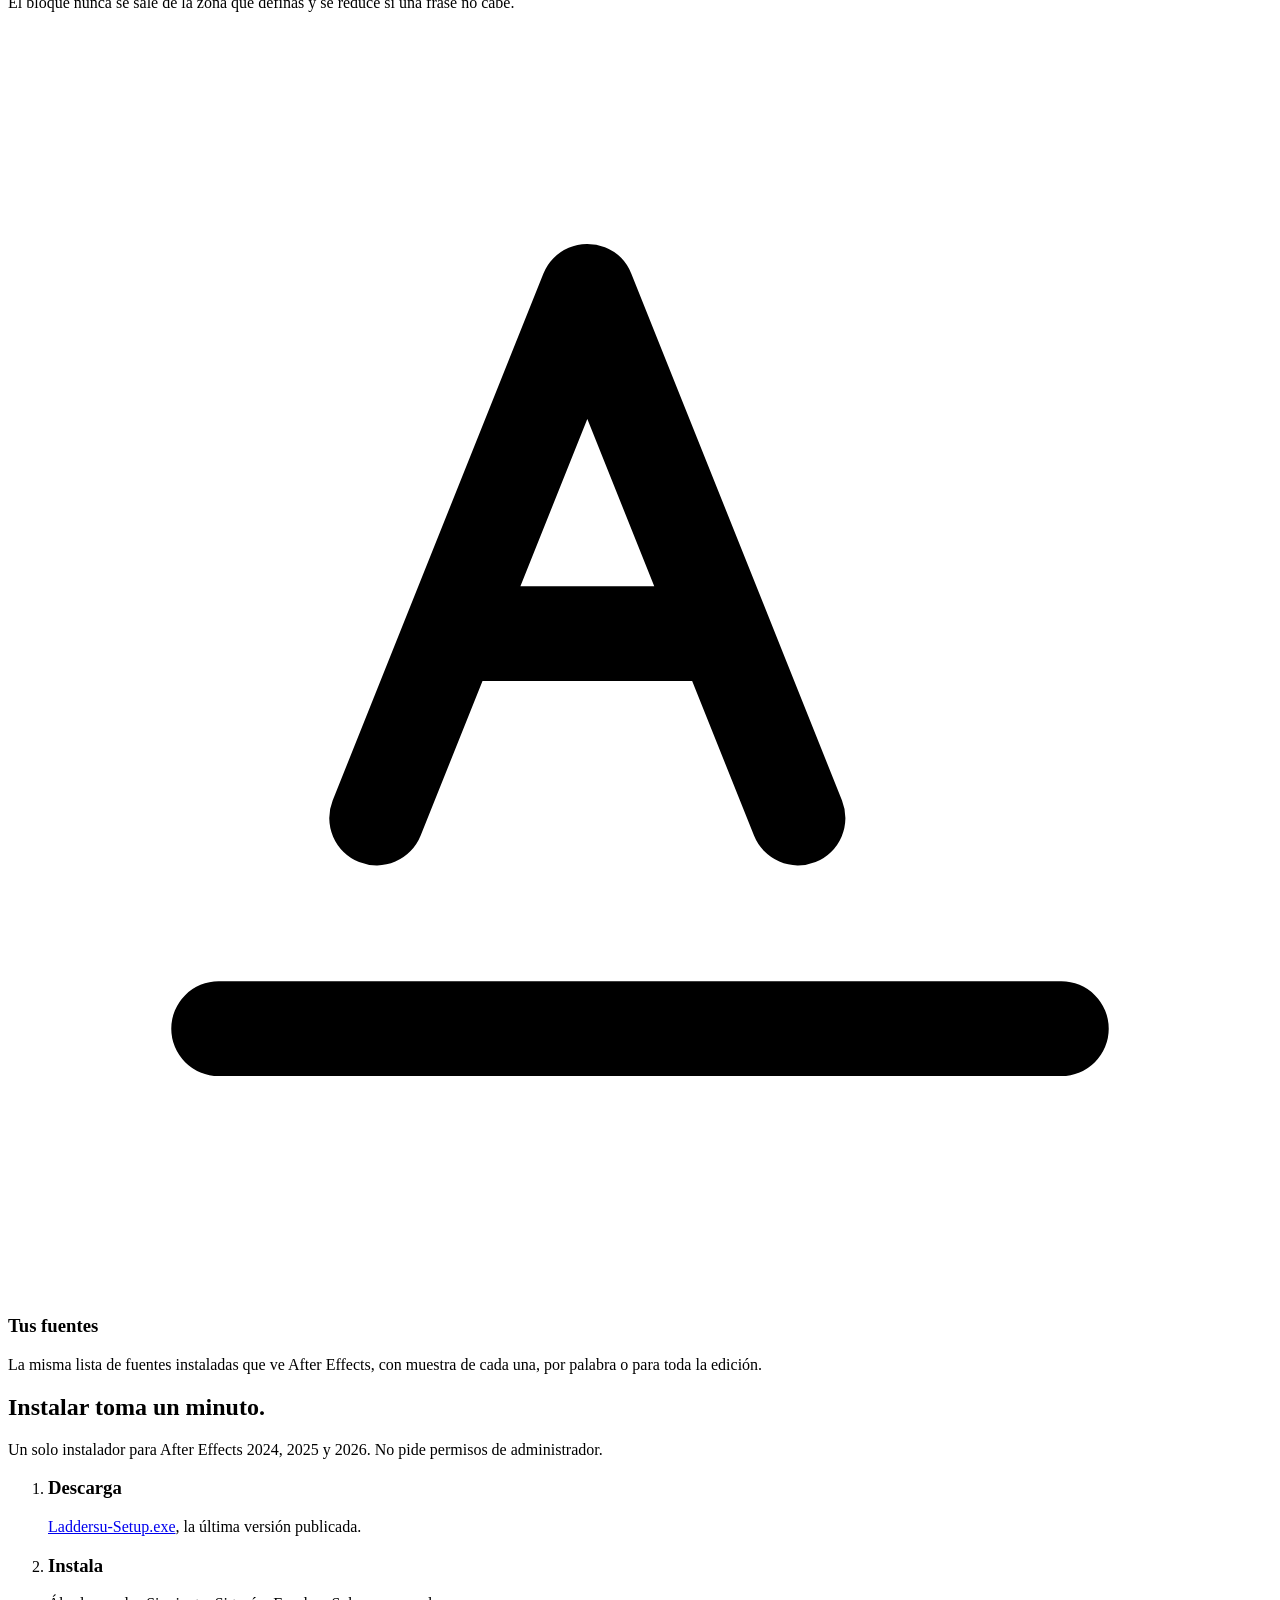
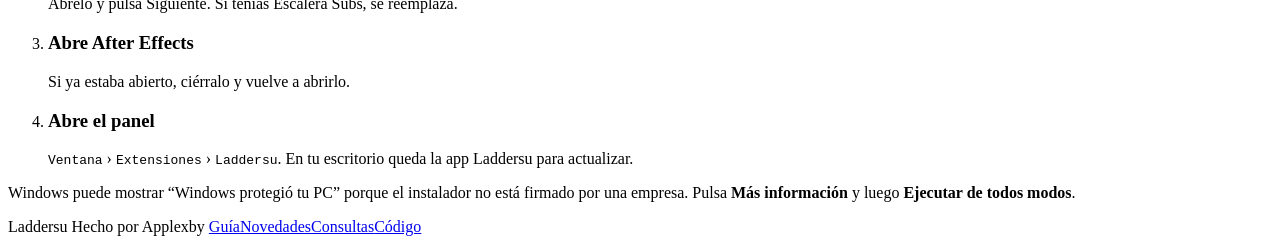
==== commit 850898b5: "Laddersu 0.6.2: APPLEXBY sin contorno y solo entrada; web con iPhone, título animado, Novedades y Co" ====
--- a/web/index.html
+++ b/web/index.html
@@ -22,11 +22,12 @@
   <div class="wrap">
     <a class="logo" href="/"><span class="mark" aria-hidden="true"></span>Laddersu</a>
     <nav aria-label="Secciones">
-      <a href="#estilos">Estilos</a>
-      <a href="#funciones">Funciones</a>
-      <a href="#instalar">Instalar</a>
+      <a href="/#estilos">Estilos</a>
+      <a href="/#funciones">Funciones</a>
+      <a href="/#instalar">Instalar</a>
       <a href="/guia/">Guía</a>
-      <a href="#novedades">Novedades</a>
+      <a href="/novedades/">Novedades</a>
+      <a href="/consultas/">Consultas</a>
     </nav>
     <a class="pill" href="https://github.com/Applexby/laddersu/releases/latest/download/Laddersu-Setup.exe" data-dl>Descargar</a>
   </div>
@@ -35,7 +36,9 @@
 <main>
   <div class="wrap hero">
     <div>
-      <h1>Subtítulos animados para tus reels.</h1>
+      <h1 class="ttl" aria-label="Subtítulos animados para tus reels.">
+        <span class="tw" aria-hidden="true">Subtítulos</span> <span class="tw" aria-hidden="true">animados</span> <span class="tw" aria-hidden="true">para</span> <span class="tw" aria-hidden="true">tus</span> <span class="tw hl" aria-hidden="true"><i class="hlBox"></i><span>reels.</span></span>
+      </h1>
       <p class="lede">Del SRT de Premiere a After Effects, en un clic.</p>
       <div class="cta">
         <a class="btn main" href="https://github.com/Applexby/laddersu/releases/latest/download/Laddersu-Setup.exe" data-dl>
@@ -45,18 +48,19 @@
         <a class="btn line" href="/guia/">Ver la guía</a>
       </div>
       <p class="soonNote" id="soonNote" hidden>Estamos preparando la primera versión publicada. Vuelve en unos días o sigue el proyecto en <a href="https://github.com/Applexby/laddersu">GitHub</a>.</p>
-      <p class="meta"><b id="verLine">Última versión</b> · After Effects 2024–2026 · Windows</p>
     </div>
 
     <div class="phone" aria-label="Demostración: una frase armada por Laddersu">
+      <i class="btnL a" aria-hidden="true"></i><i class="btnL b" aria-hidden="true"></i><i class="btnL c" aria-hidden="true"></i><i class="btnR" aria-hidden="true"></i>
       <div class="screen" id="demo">
+        <div class="status" aria-hidden="true"><span>9:41</span><i class="island"></i><span class="sig"><b></b><b></b><b></b><b></b><em></em></span></div>
+        <i class="homeBar" aria-hidden="true"></i>
         <div class="zone"><span>zona segura</span></div>
         <div class="lock" id="demoLock"></div>
         <div class="tag" role="group" aria-label="Estilo de la demostración">
           <button type="button" data-style="lock" aria-pressed="true">Escalera</button>
           <button type="button" data-style="kara" aria-pressed="false">Caja</button>
-          <button type="button" data-style="line" aria-pressed="false">Línea</button>
-          <button type="button" data-style="apx" aria-pressed="false">APPLEXBY</button>
+          <button type="button" data-style="line" aria-pressed="false">Una línea</button>
         </div>
       </div>
     </div>
@@ -65,7 +69,7 @@
   <section class="block" id="estilos">
     <div class="wrap">
       <div class="head">
-        <h2>Cuatro estilos, en el mismo panel.</h2>
+        <h2>Tres estilos, en el mismo panel.</h2>
         <p>Elige un estilo para toda la edición y cámbialo en las frases que quieras. La vista previa del panel te muestra el resultado antes de crear nada en After Effects.</p>
       </div>
       <div class="styles">
@@ -80,14 +84,9 @@
           <p>La frase entera en orden y una caja que se desliza de palabra en palabra al ritmo de la voz.</p>
         </article>
         <article class="style">
-          <div class="mini"><div class="apx line" data-mini="line"></div></div>
+          <div class="mini"><div class="one" data-mini="line"></div></div>
           <h3>Una línea</h3>
           <p>Frases cortas de una o dos palabras en el tercio inferior, con la animación que elijas.</p>
-        </article>
-        <article class="style">
-          <div class="mini"><div class="apx red" data-mini="apx"></div></div>
-          <h3>APPLEXBY</h3>
-          <p>Frases cortas en rojo, letras juntas y contorno blanco, que entran con desenfoque.</p>
         </article>
       </div>
     </div>
@@ -129,26 +128,13 @@
     </div>
   </section>
 
-  <section class="block" id="novedades">
-    <div class="wrap">
-      <div class="head">
-        <h2>Novedades</h2>
-        <p>Para instalar la última versión, abre la app <b>Laddersu</b> de tu escritorio y pulsa <b>Actualizar</b>.</p>
-      </div>
-      <div class="rel" id="releases">
-        <article class="relItem"><header><b>0.6.0</b><span>Laddersu</span></header>
-          <ul><li>Escalera Subs ahora se llama Laddersu.</li><li>Panel de actualizaciones con instalación en un clic.</li><li>Nuevo estilo de una línea, entrada por desenfoque e importación de paquetes de reel.</li></ul>
-        </article>
-      </div>
-    </div>
-  </section>
 </main>
 
 <footer class="foot">
   <div class="wrap">
     <span class="logo"><span class="mark" aria-hidden="true"></span>Laddersu</span>
     <span>Hecho por Applexby</span>
-    <span class="r"><a href="/guia/">Guía</a><a href="https://github.com/Applexby/laddersu/releases">Versiones</a><a href="https://github.com/Applexby/laddersu">Código</a></span>
+    <span class="r"><a href="/guia/">Guía</a><a href="/novedades/">Novedades</a><a href="/consultas/">Consultas</a><a href="https://github.com/Applexby/laddersu">Código</a></span>
   </div>
 </footer>
 
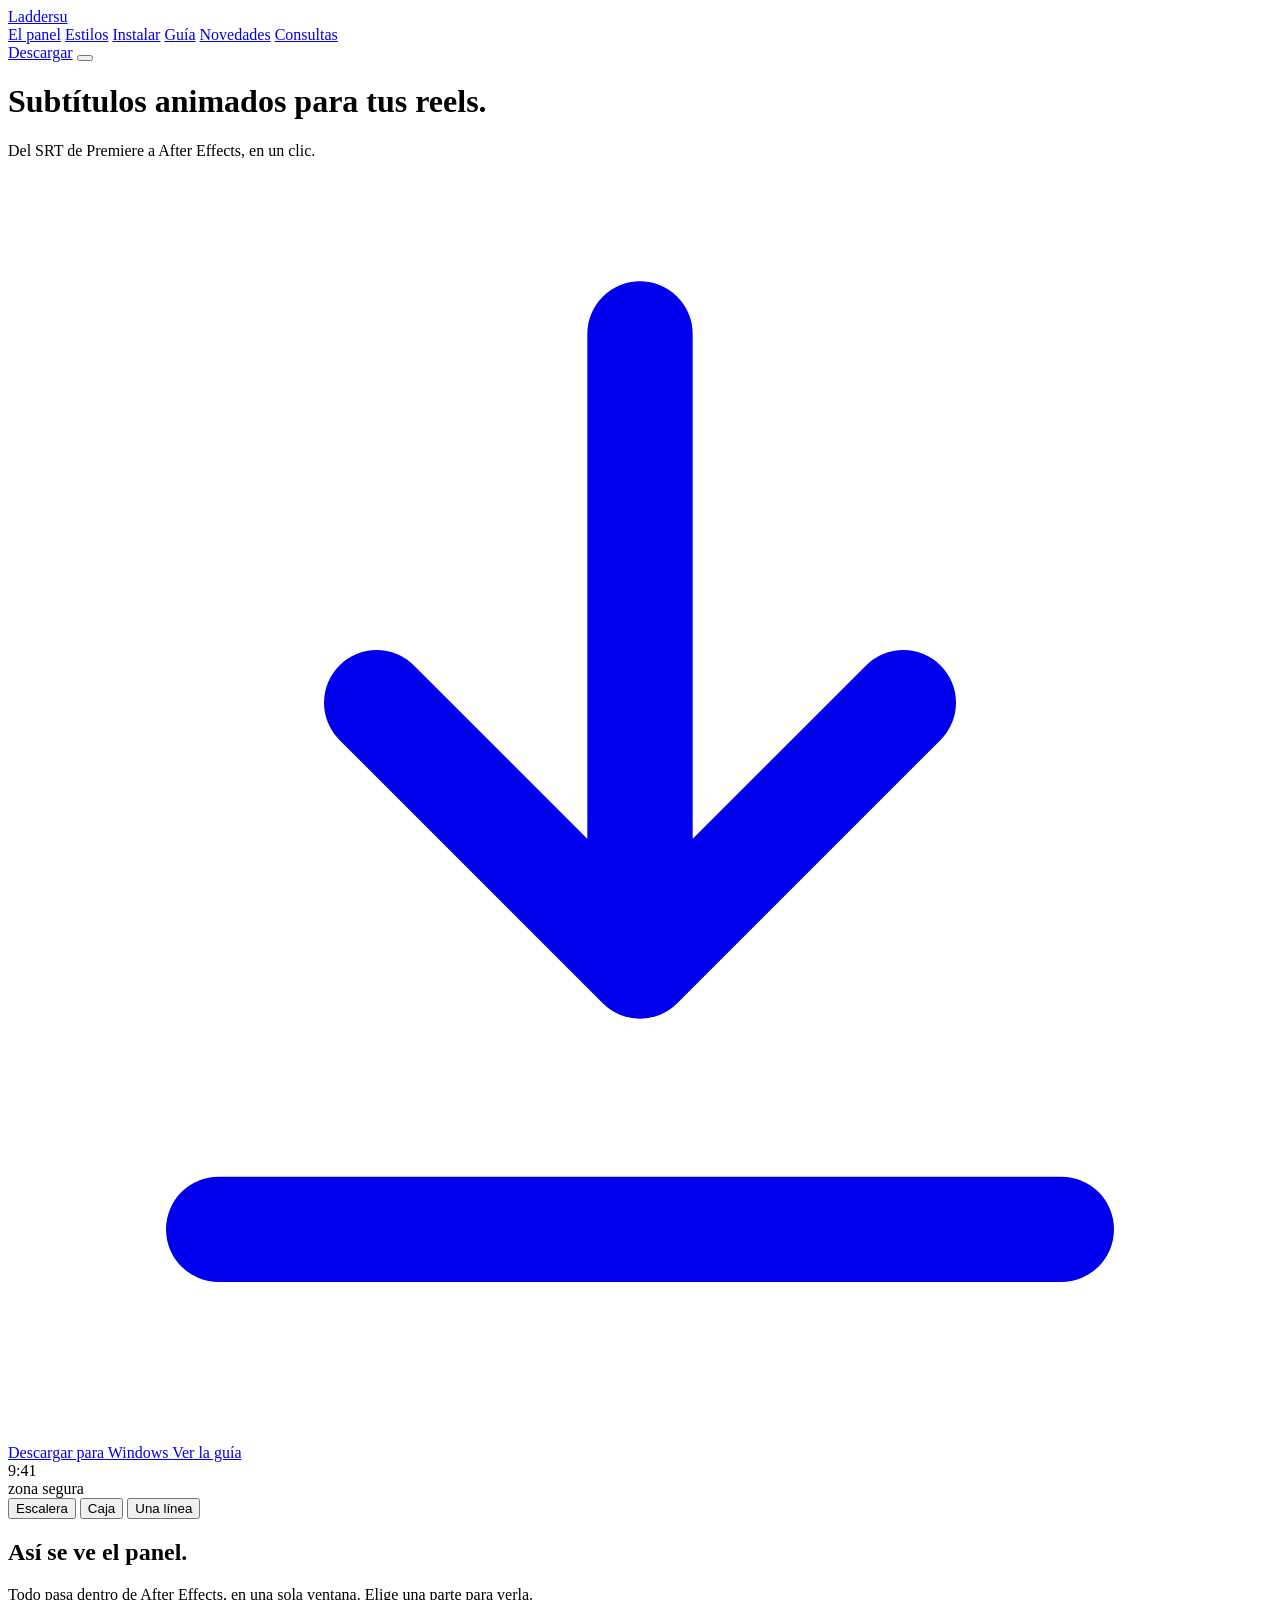
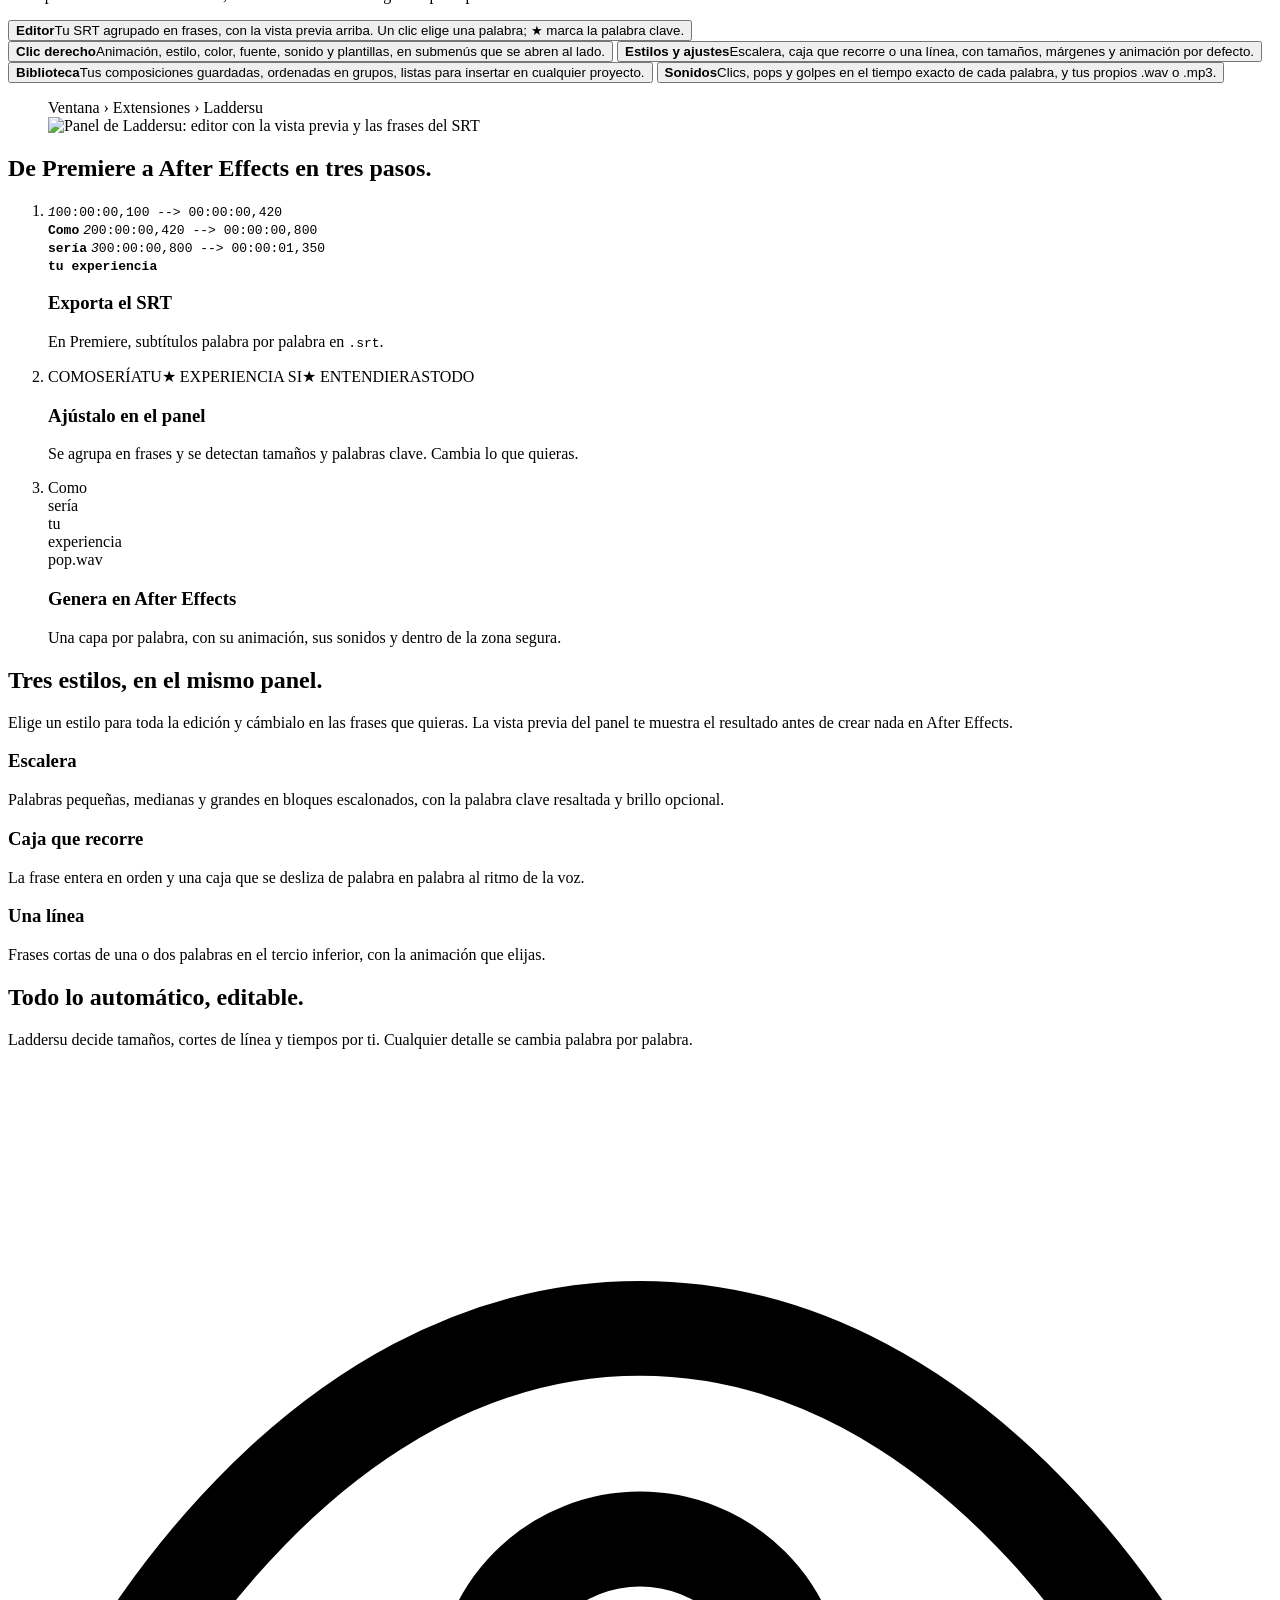
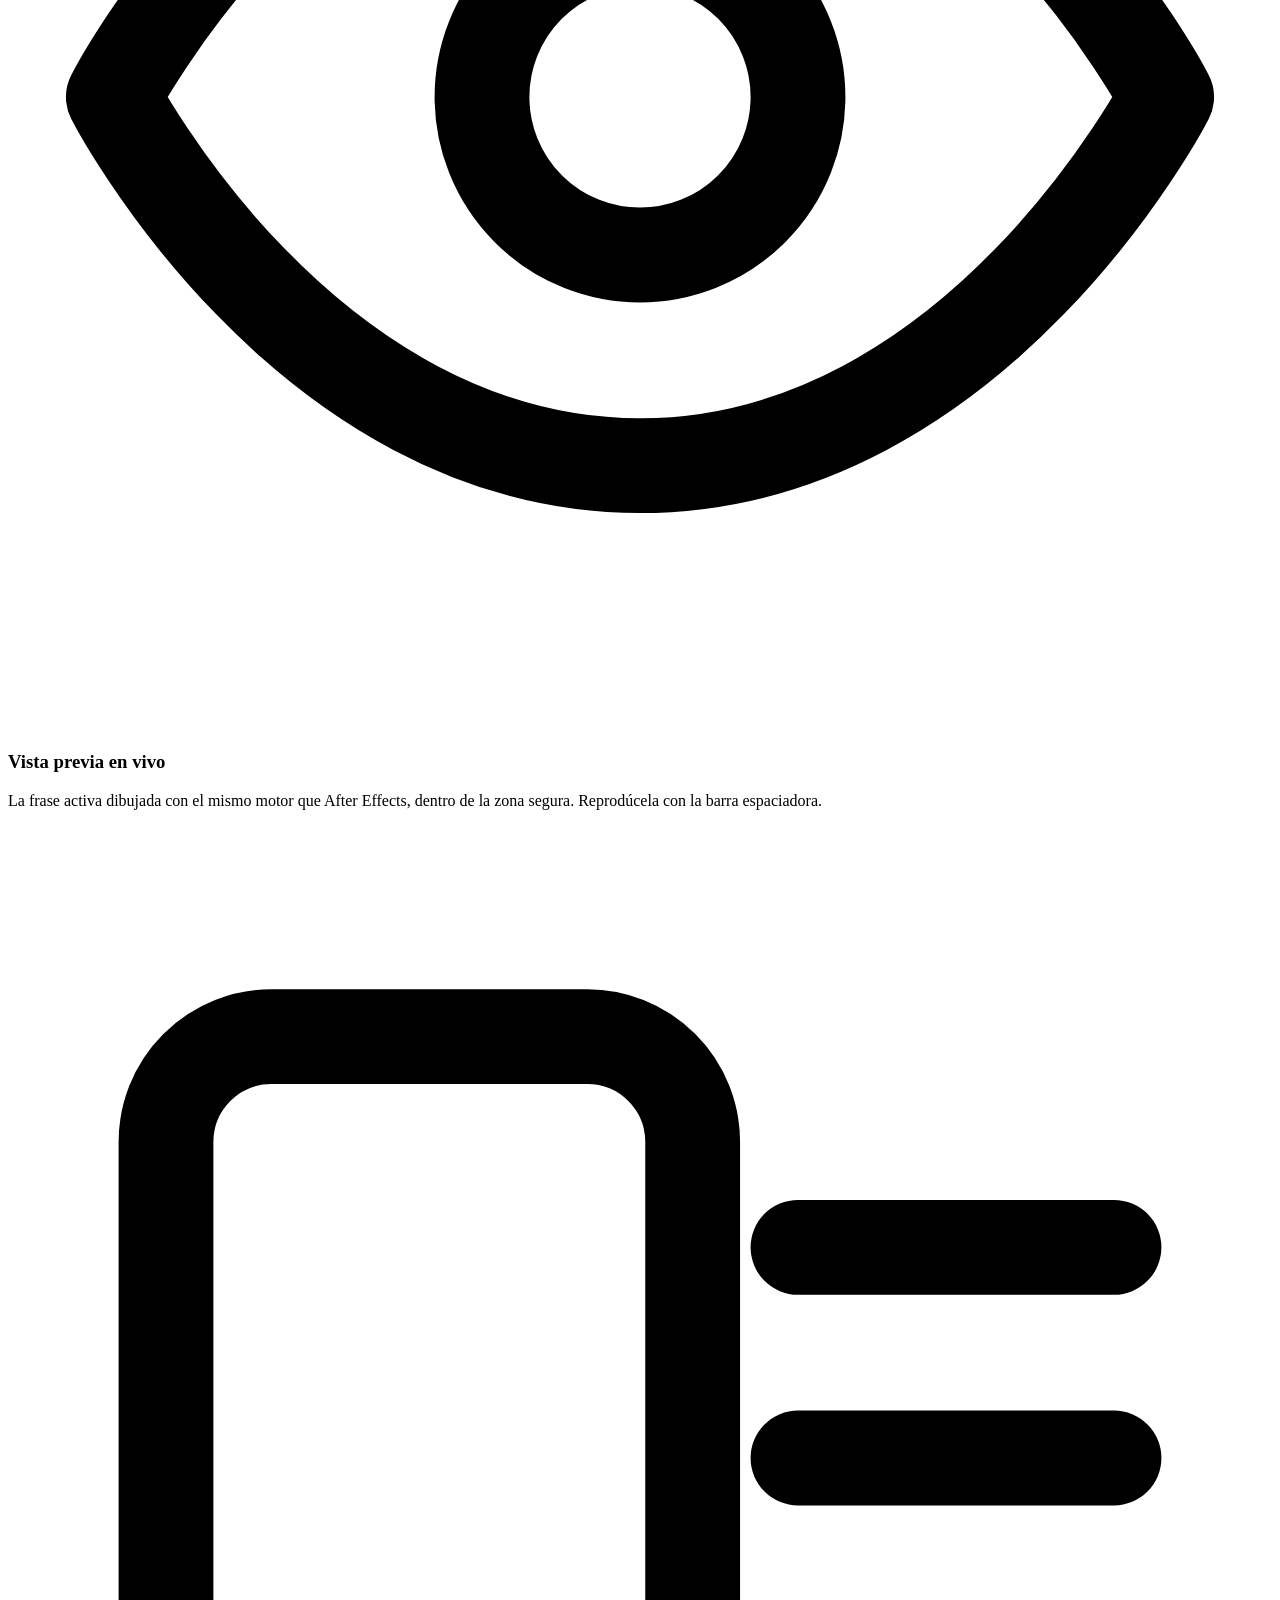
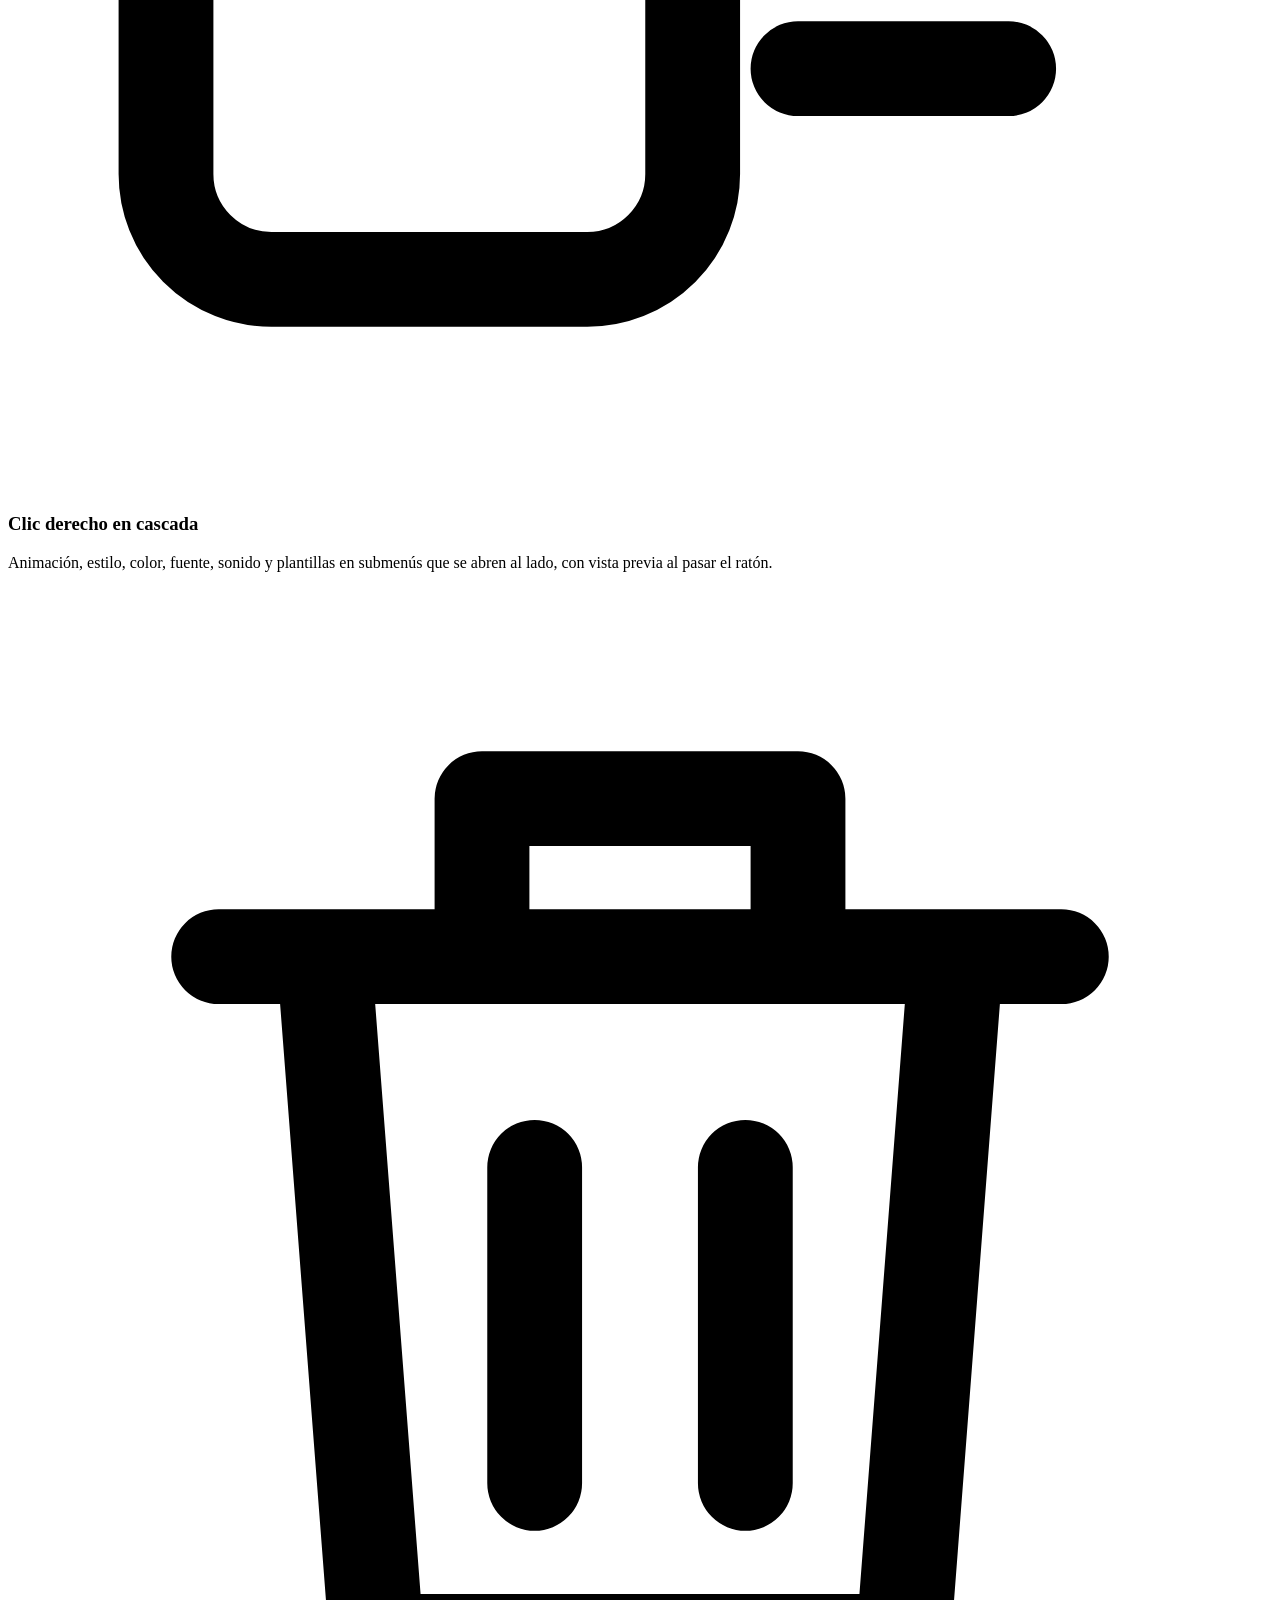
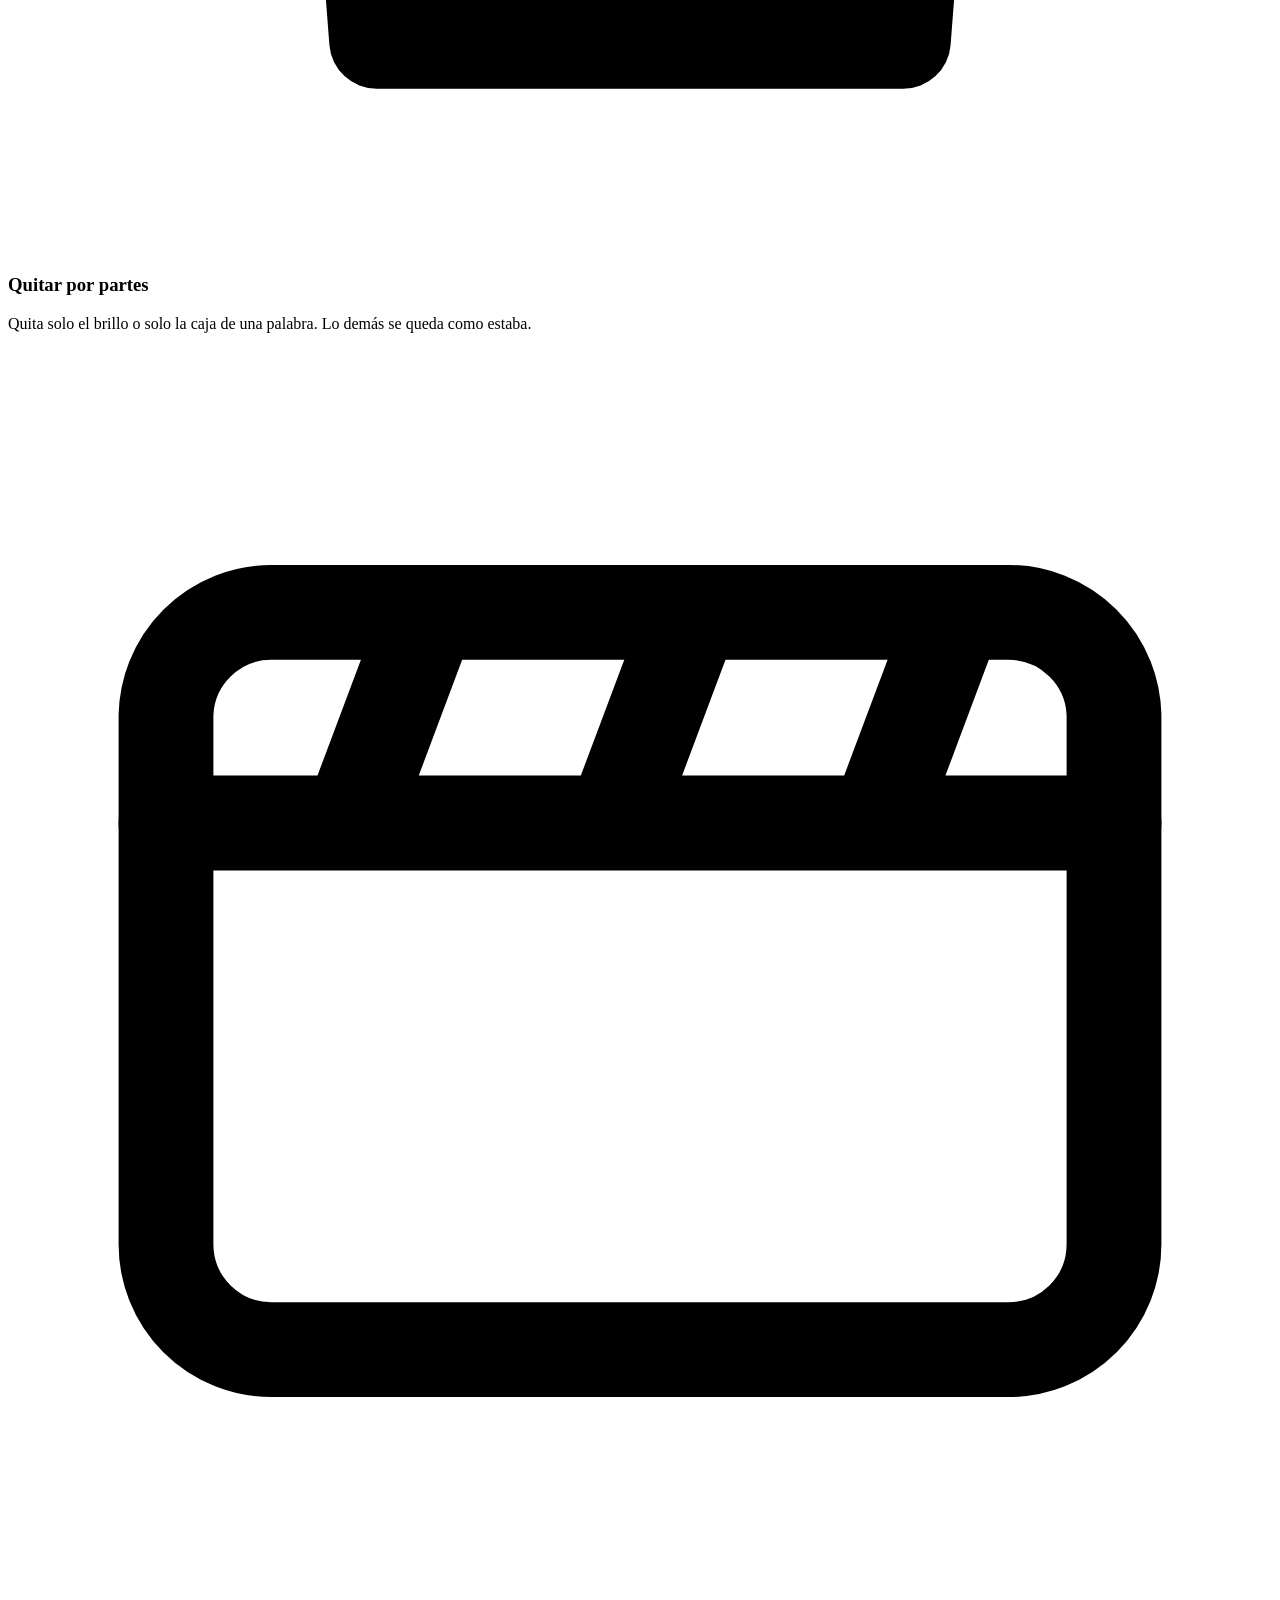
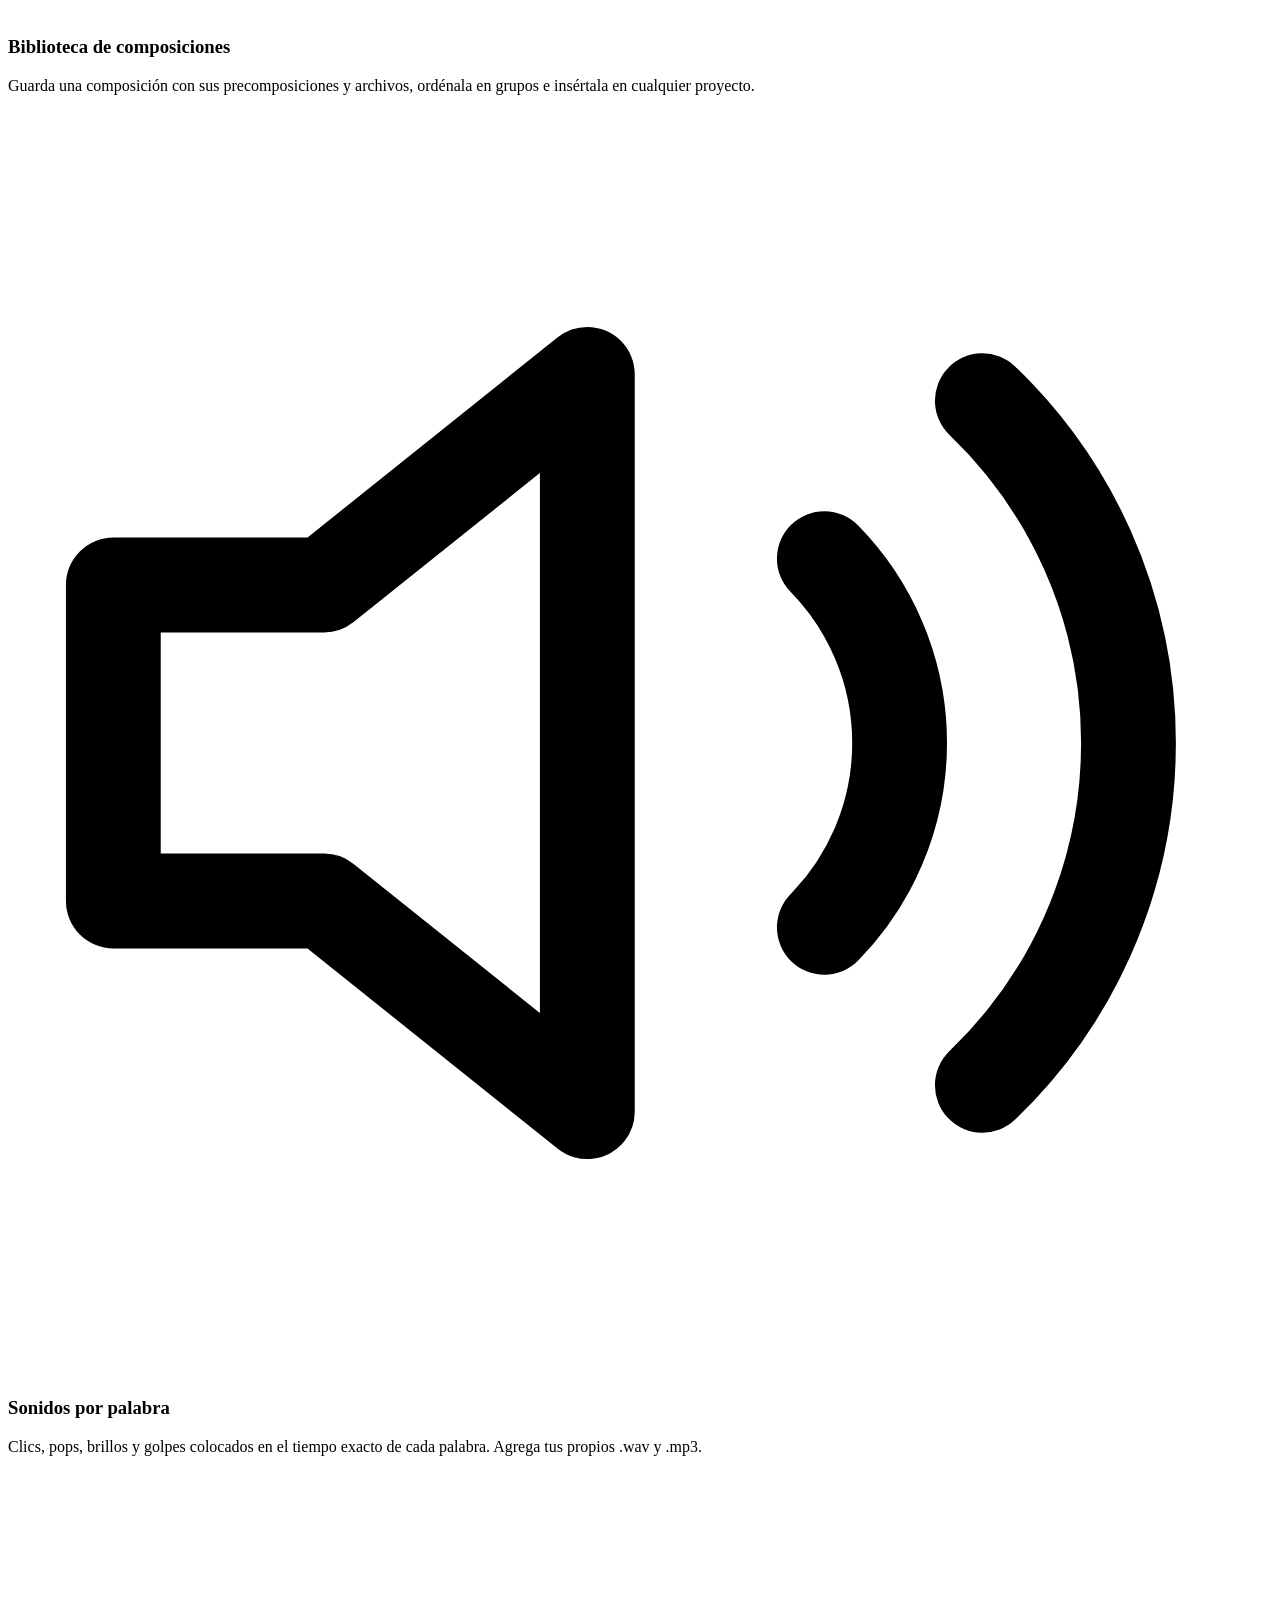
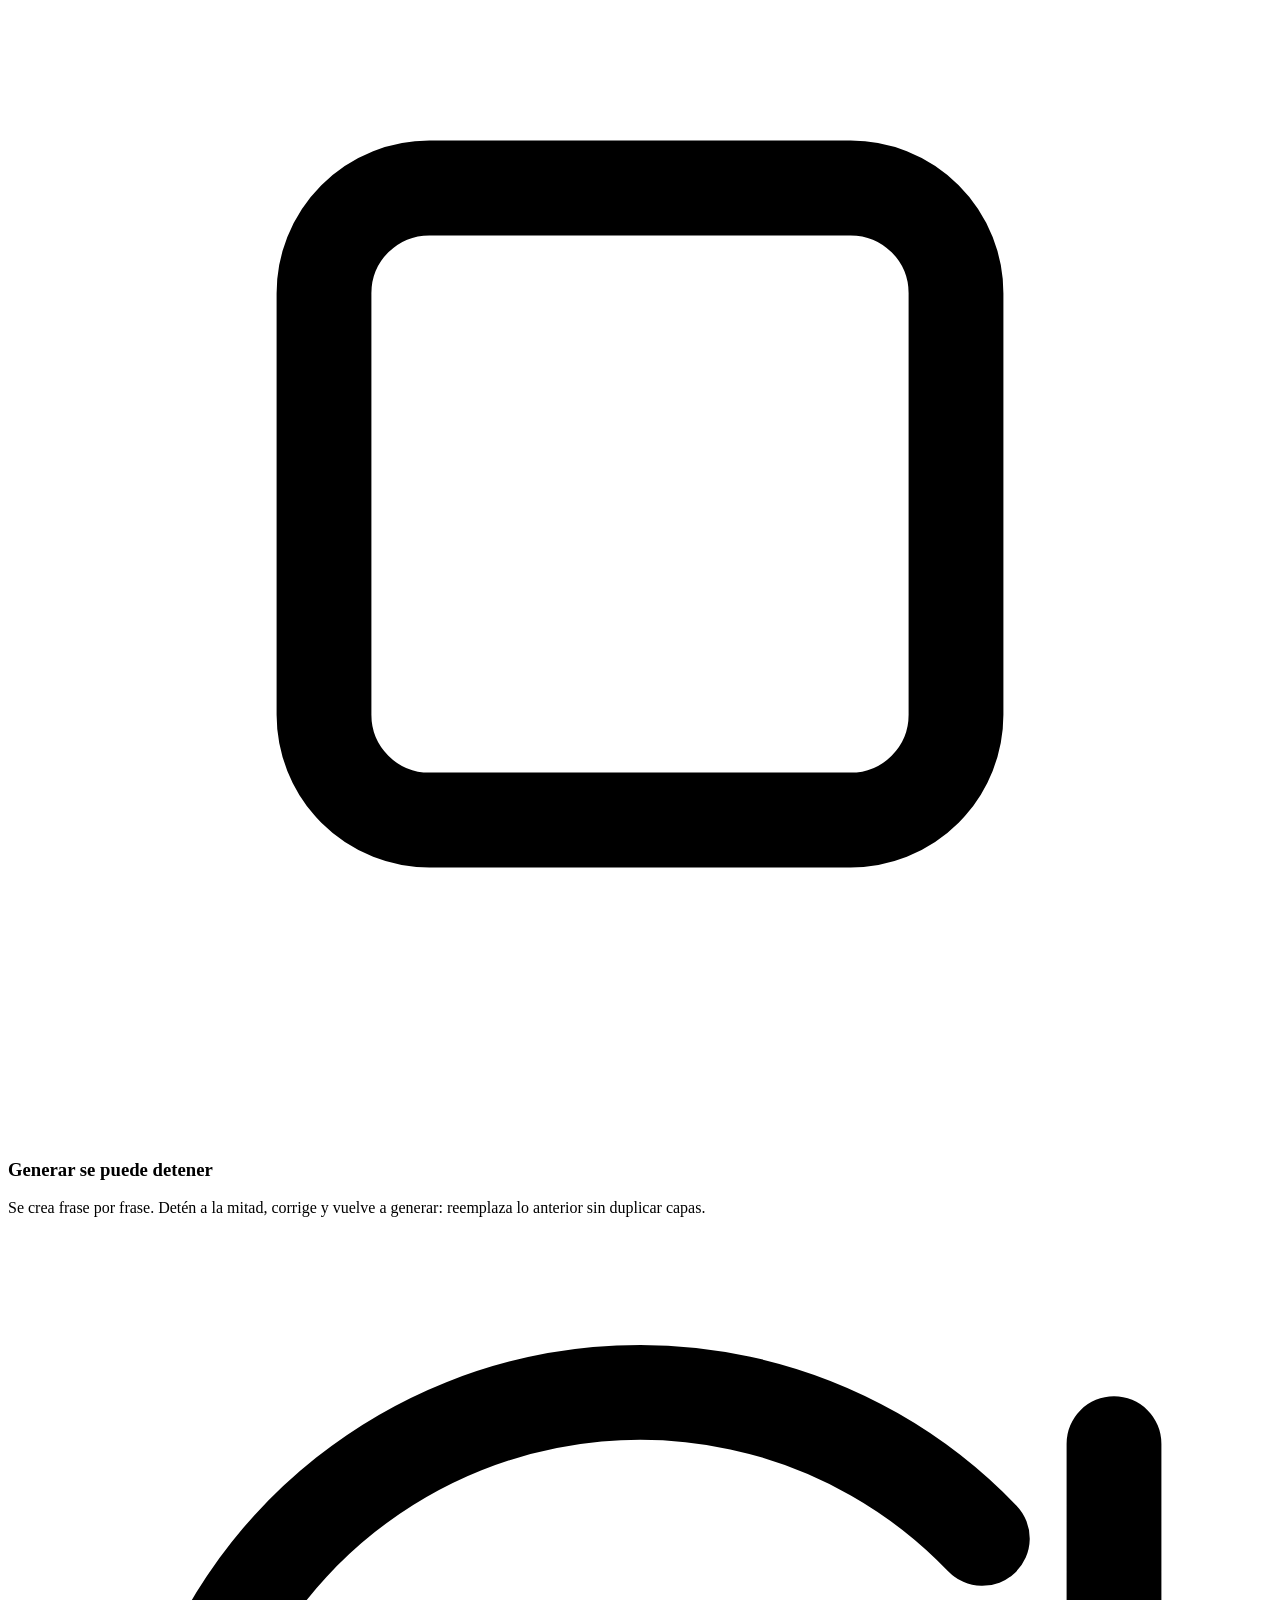
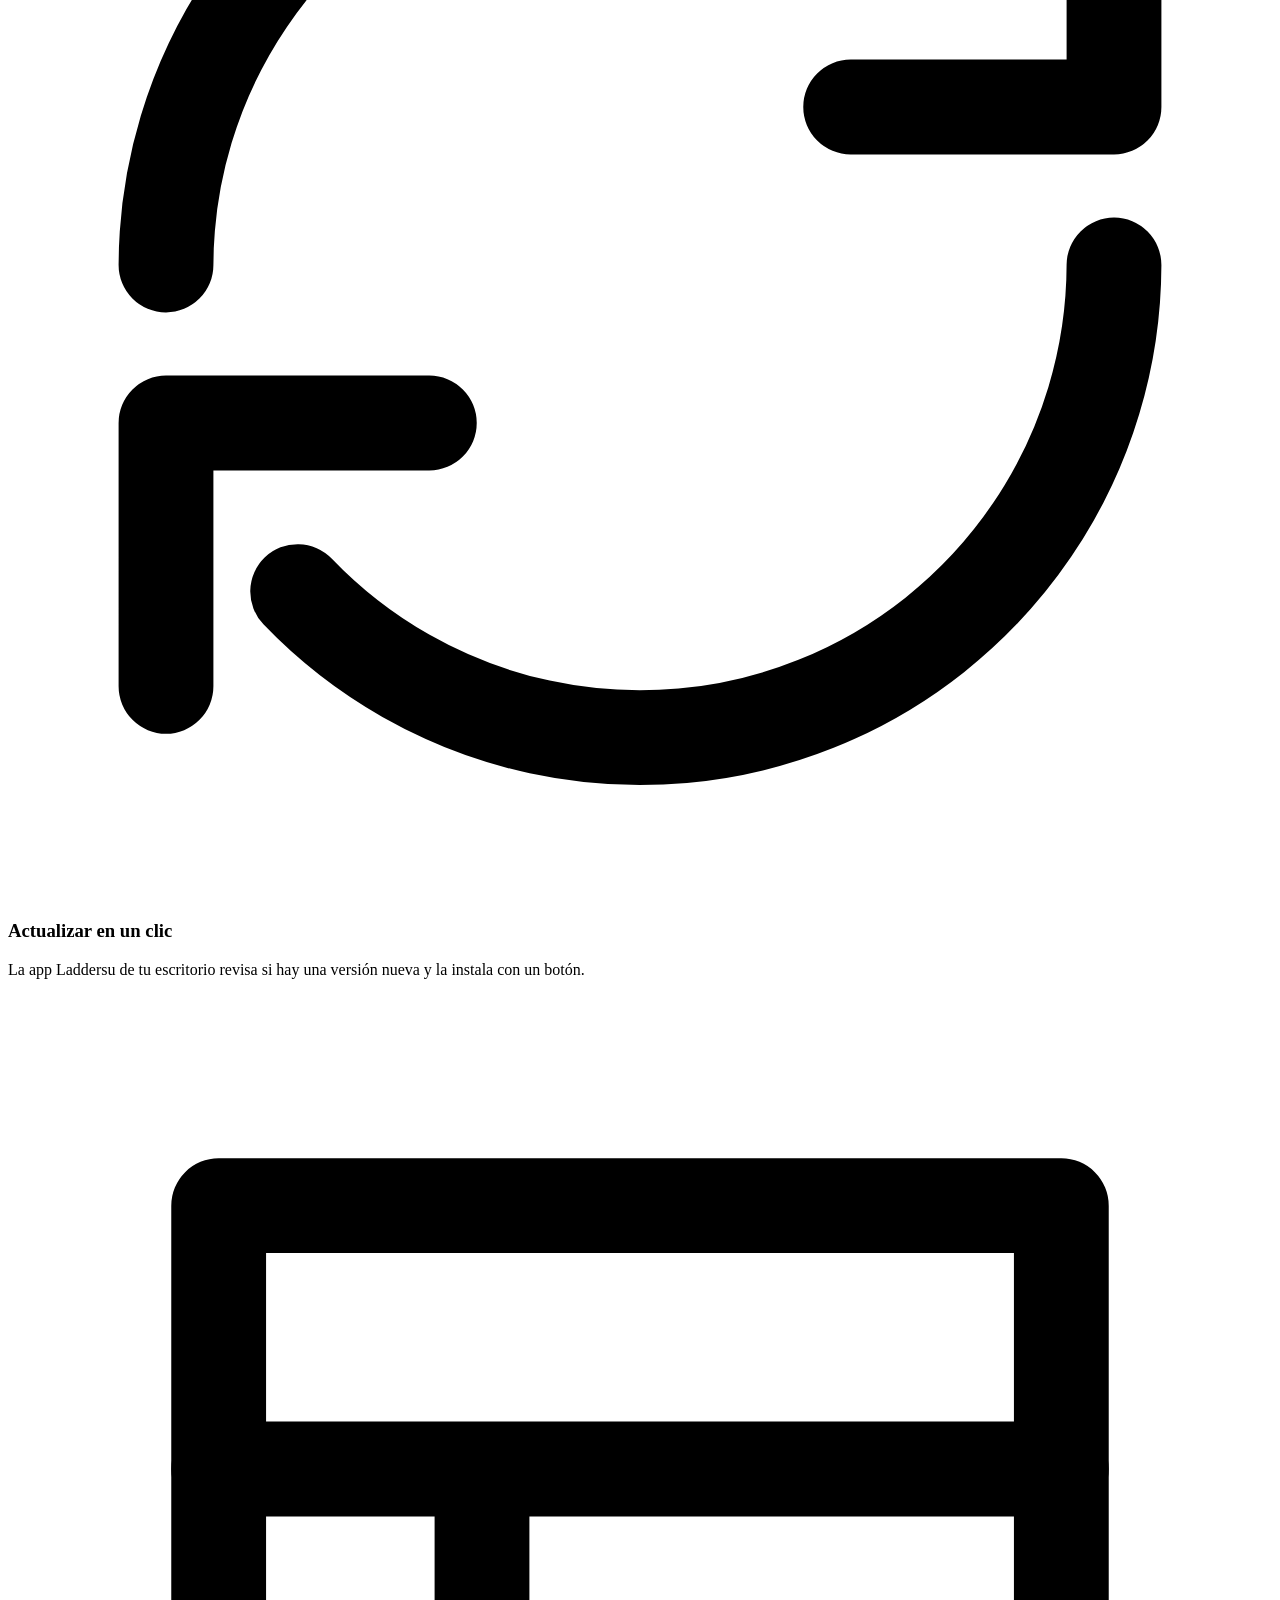
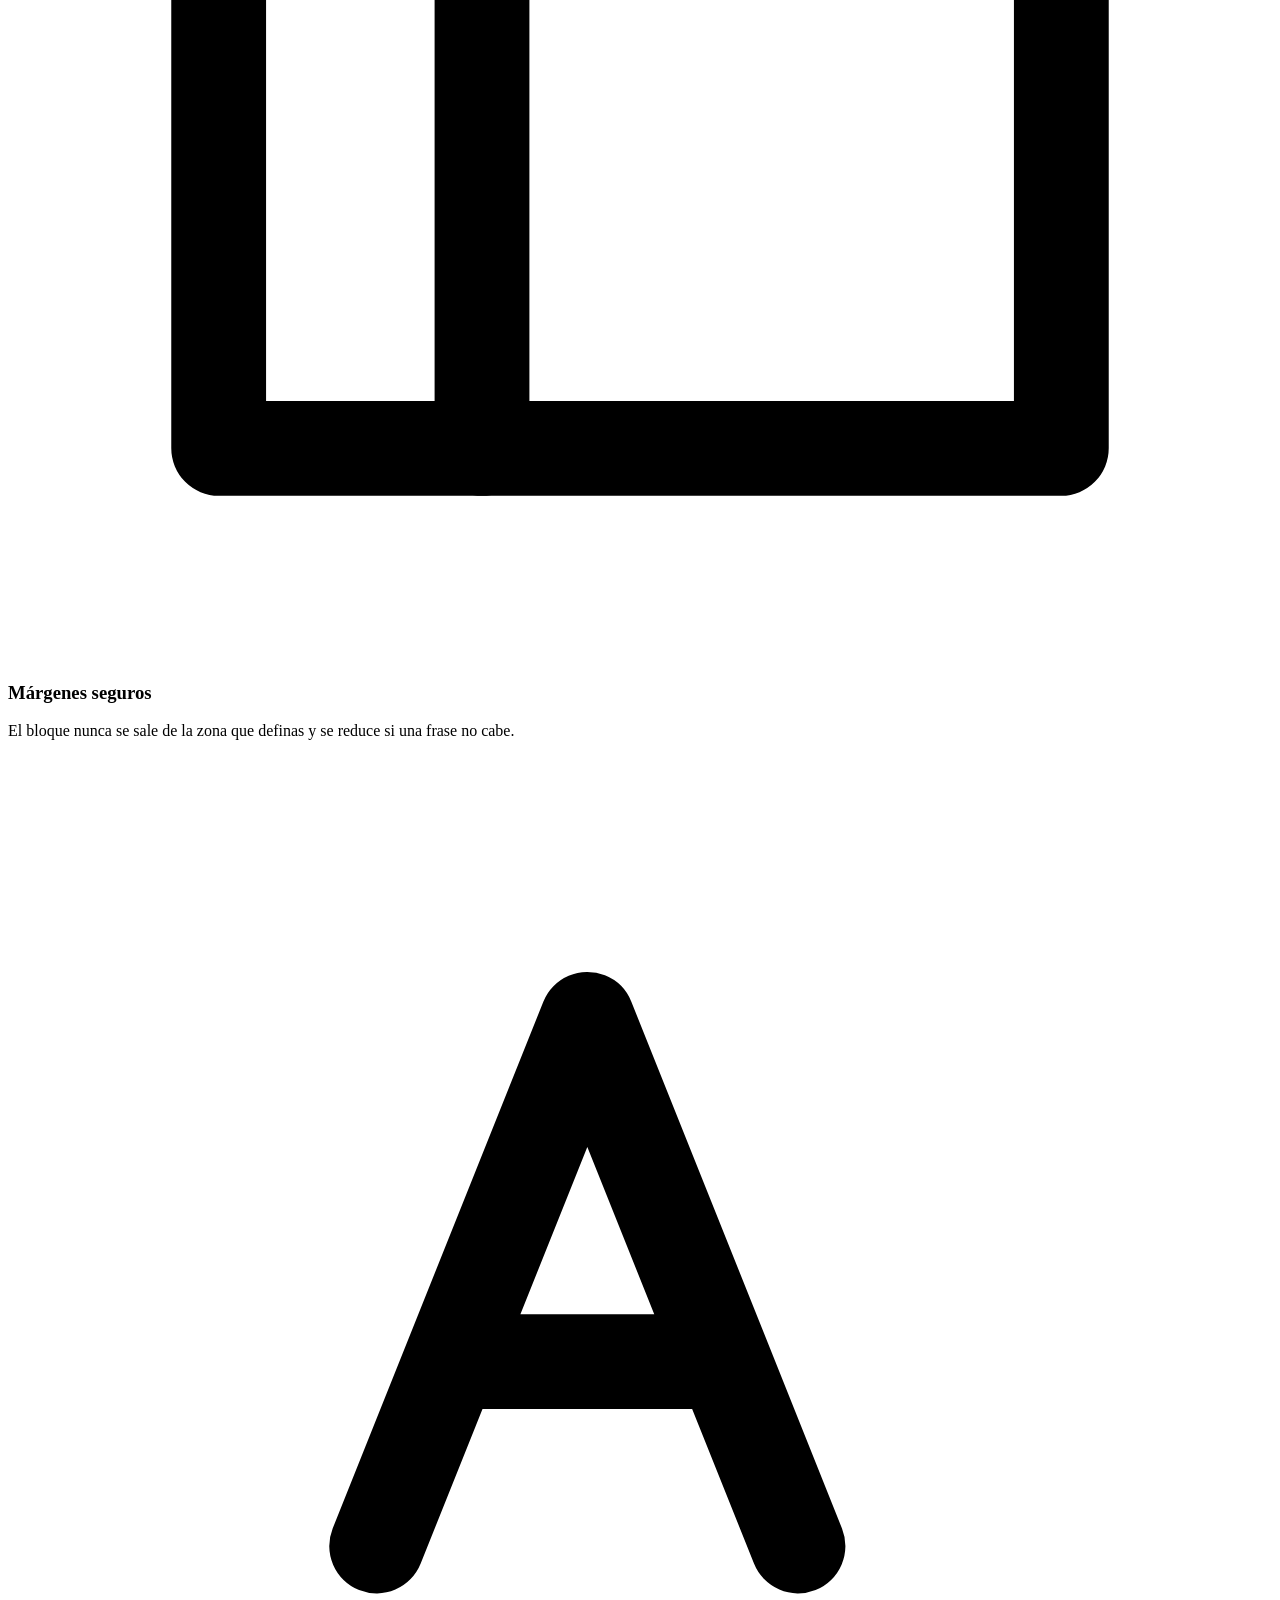
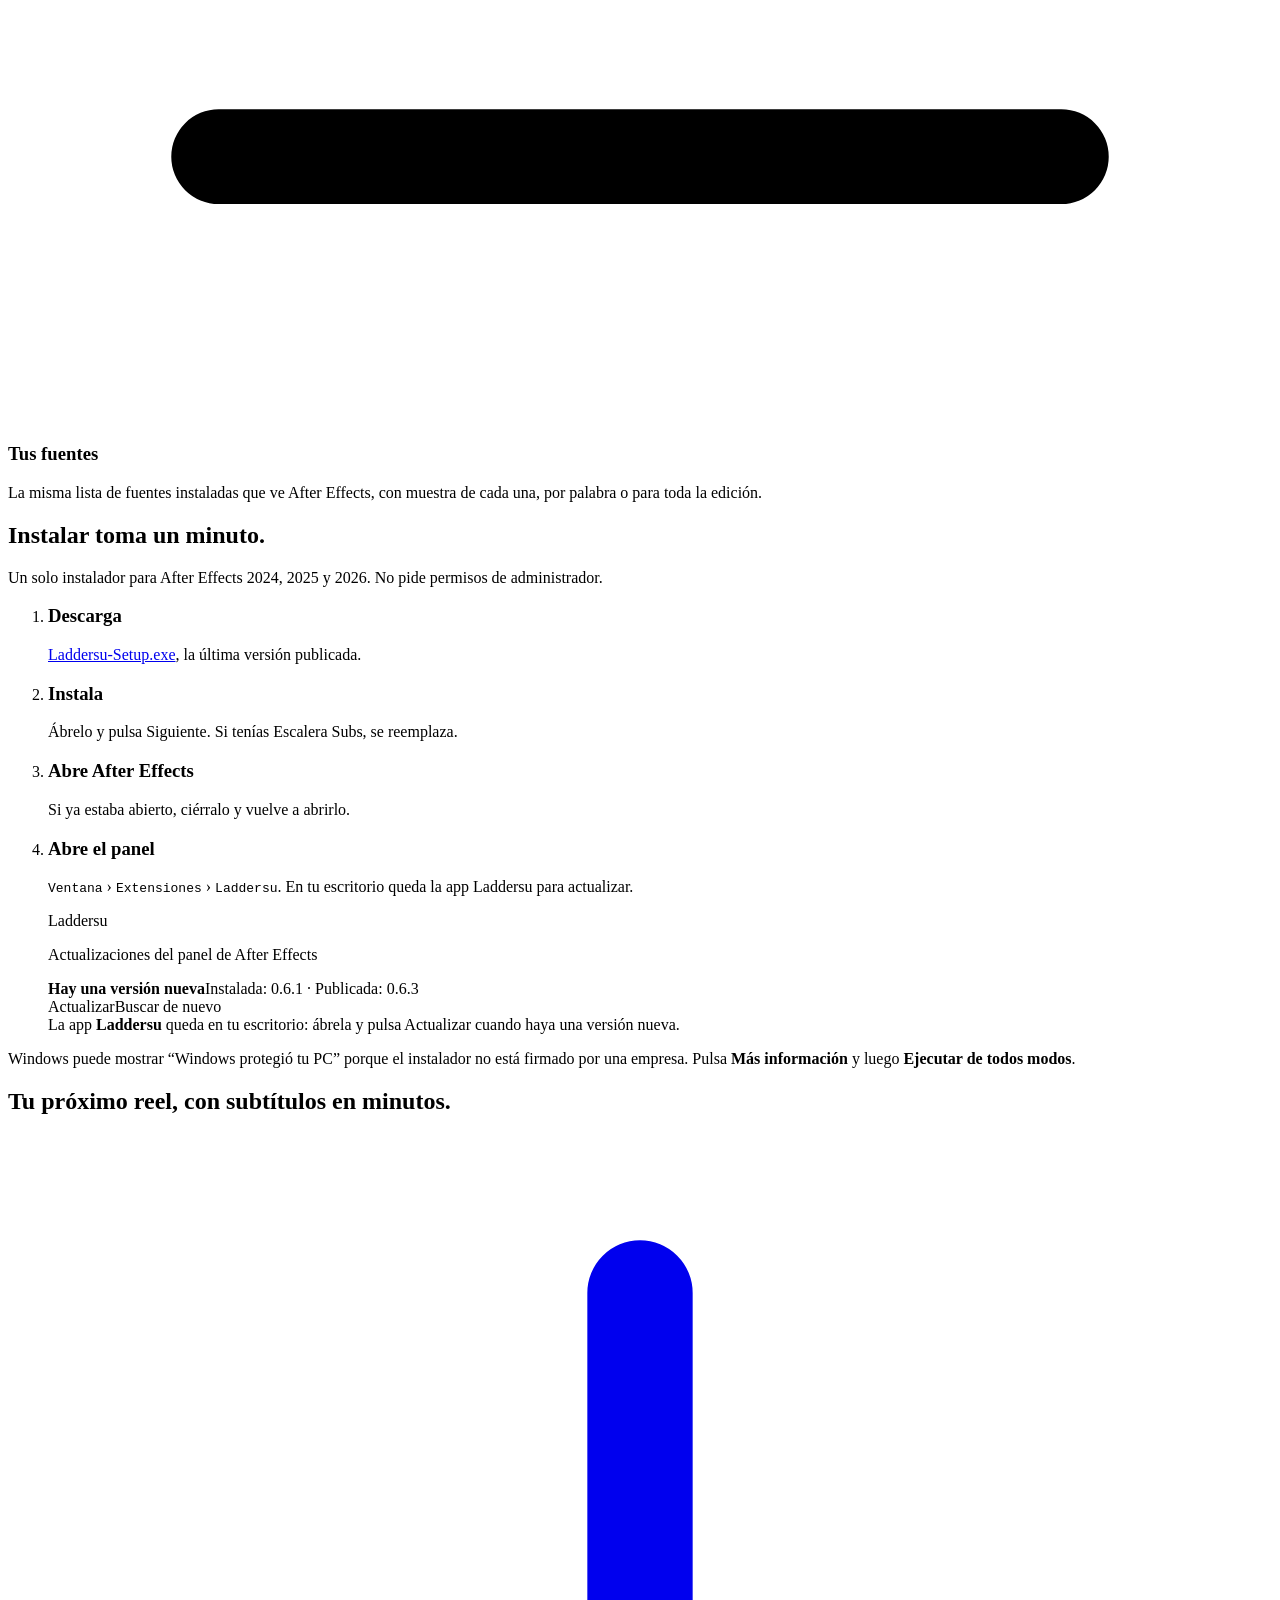
==== commit c57ce204: "Laddersu 0.6.3 + web: el panel por dentro, pasos, app, menú móvil, la página se arma sola; sin caché" ====
--- a/web/index.html
+++ b/web/index.html
@@ -14,22 +14,31 @@
 <link rel="preconnect" href="https://fonts.googleapis.com">
 <link rel="preconnect" href="https://fonts.gstatic.com" crossorigin>
 <link rel="stylesheet" href="https://fonts.googleapis.com/css2?family=Archivo:wdth,wght@62..125,500..900&family=Manrope:wght@400;500;600;700&display=swap">
-<link rel="stylesheet" href="/assets/site.css">
+<link rel="stylesheet" href="/assets/site.css?v=3">
+<script>
+/* la pagina se arma sola al entrar (assets/build.js). Si algo falla, a los 9 s se muestra todo igual. */
+(function () { try {
+  if (window.matchMedia && window.matchMedia('(prefers-reduced-motion: reduce)').matches) { return; }
+  var d = document.documentElement; d.classList.add('bld');
+  setTimeout(function () { if (!window.__bldOK) { d.classList.remove('bld'); } }, 9000);
+} catch (e) {} })();
+</script>
 </head>
 <body>
 
 <header class="top" id="top">
   <div class="wrap">
     <a class="logo" href="/"><span class="mark" aria-hidden="true"></span>Laddersu</a>
-    <nav aria-label="Secciones">
+    <nav aria-label="Secciones" id="mainNav">
+      <a href="/#panel">El panel</a>
       <a href="/#estilos">Estilos</a>
-      <a href="/#funciones">Funciones</a>
       <a href="/#instalar">Instalar</a>
       <a href="/guia/">Guía</a>
       <a href="/novedades/">Novedades</a>
       <a href="/consultas/">Consultas</a>
     </nav>
     <a class="pill" href="https://github.com/Applexby/laddersu/releases/latest/download/Laddersu-Setup.exe" data-dl>Descargar</a>
+    <button class="menuBtn" type="button" aria-label="Menú" aria-expanded="false" aria-controls="mainNav"><i></i><i></i></button>
   </div>
 </header>
 
@@ -65,6 +74,68 @@
       </div>
     </div>
   </div>
+
+  <section class="block tour" id="panel">
+    <div class="wrap">
+      <div class="head">
+        <h2>Así se ve el panel.</h2>
+        <p>Todo pasa dentro de After Effects, en una sola ventana. Elige una parte para verla.</p>
+      </div>
+      <div class="tourGrid">
+        <div class="tourList" role="tablist" aria-label="Partes del panel">
+          <button type="button" role="tab" data-shot="editor" aria-selected="true"><b>Editor</b><span>Tu SRT agrupado en frases, con la vista previa arriba. Un clic elige una palabra; ★ marca la palabra clave.</span><i class="bar"></i></button>
+          <button type="button" role="tab" data-shot="menu" aria-selected="false"><b>Clic derecho</b><span>Animación, estilo, color, fuente, sonido y plantillas, en submenús que se abren al lado.</span><i class="bar"></i></button>
+          <button type="button" role="tab" data-shot="ajustes" aria-selected="false"><b>Estilos y ajustes</b><span>Escalera, caja que recorre o una línea, con tamaños, márgenes y animación por defecto.</span><i class="bar"></i></button>
+          <button type="button" role="tab" data-shot="biblioteca" aria-selected="false"><b>Biblioteca</b><span>Tus composiciones guardadas, ordenadas en grupos, listas para insertar en cualquier proyecto.</span><i class="bar"></i></button>
+          <button type="button" role="tab" data-shot="sonidos" aria-selected="false"><b>Sonidos</b><span>Clics, pops y golpes en el tiempo exacto de cada palabra, y tus propios .wav o .mp3.</span><i class="bar"></i></button>
+        </div>
+        <figure class="win" aria-live="polite">
+          <div class="winBar" aria-hidden="true"><i></i><i></i><i></i><span>Ventana › Extensiones › Laddersu</span></div>
+          <div class="winBody">
+            <img id="tourImg" src="/assets/ui/editor.webp?v=3" alt="Panel de Laddersu: editor con la vista previa y las frases del SRT" width="440" height="760">
+            <div class="pins" id="tourPins" aria-hidden="true"></div>
+          </div>
+        </figure>
+        <p class="tourCap" id="tourCap"></p>
+      </div>
+    </div>
+  </section>
+
+  <section class="block" id="como">
+    <div class="wrap">
+      <div class="head">
+        <h2>De Premiere a After Effects en tres pasos.</h2>
+      </div>
+      <ol class="flow">
+        <li>
+          <div class="fig srt" aria-hidden="true">
+            <code><em>1</em>00:00:00,100 --&gt; 00:00:00,420<br><b>Como</b></code>
+            <code><em>2</em>00:00:00,420 --&gt; 00:00:00,800<br><b>sería</b></code>
+            <code><em>3</em>00:00:00,800 --&gt; 00:00:01,350<br><b>tu experiencia</b></code>
+          </div>
+          <h3>Exporta el SRT</h3><p>En Premiere, subtítulos palabra por palabra en <code>.srt</code>.</p>
+        </li>
+        <li>
+          <div class="fig chips" aria-hidden="true">
+            <span class="c s">COMO</span><span class="c m">SERÍA</span><span class="c s">TU</span><span class="c k">★ EXPERIENCIA</span>
+            <span class="c s">SI</span><span class="c k">★ ENTENDIERAS</span><span class="c m">TODO</span>
+          </div>
+          <h3>Ajústalo en el panel</h3><p>Se agrupa en frases y se detectan tamaños y palabras clave. Cambia lo que quieras.</p>
+        </li>
+        <li>
+          <div class="fig tl" aria-hidden="true">
+            <div class="row"><span>Como</span><i style="--x:4%;--w:30%"></i></div>
+            <div class="row"><span>sería</span><i style="--x:14%;--w:28%"></i></div>
+            <div class="row"><span>tu</span><i style="--x:26%;--w:22%"></i></div>
+            <div class="row"><span>experiencia</span><i class="k" style="--x:34%;--w:40%"></i></div>
+            <div class="row"><span>pop.wav</span><i class="a" style="--x:34%;--w:9%"></i></div>
+            <b class="ph"></b>
+          </div>
+          <h3>Genera en After Effects</h3><p>Una capa por palabra, con su animación, sus sonidos y dentro de la zona segura.</p>
+        </li>
+      </ol>
+    </div>
+  </section>
 
   <section class="block" id="estilos">
     <div class="wrap">
@@ -118,26 +189,49 @@
         <h2>Instalar toma un minuto.</h2>
         <p>Un solo instalador para After Effects 2024, 2025 y 2026. No pide permisos de administrador.</p>
       </div>
-      <ol class="steps">
-        <li><h3>Descarga</h3><p><a href="https://github.com/Applexby/laddersu/releases/latest/download/Laddersu-Setup.exe" data-dl>Laddersu-Setup.exe</a>, la última versión publicada.</p></li>
-        <li><h3>Instala</h3><p>Ábrelo y pulsa Siguiente. Si tenías Escalera Subs, se reemplaza.</p></li>
-        <li><h3>Abre After Effects</h3><p>Si ya estaba abierto, ciérralo y vuelve a abrirlo.</p></li>
-        <li><h3>Abre el panel</h3><p><kbd>Ventana</kbd> › <kbd>Extensiones</kbd> › <kbd>Laddersu</kbd>. En tu escritorio queda la app Laddersu para actualizar.</p></li>
-      </ol>
+      <div class="instGrid">
+        <ol class="steps">
+          <li><h3>Descarga</h3><p><a href="https://github.com/Applexby/laddersu/releases/latest/download/Laddersu-Setup.exe" data-dl>Laddersu-Setup.exe</a>, la última versión publicada.</p></li>
+          <li><h3>Instala</h3><p>Ábrelo y pulsa Siguiente. Si tenías Escalera Subs, se reemplaza.</p></li>
+          <li><h3>Abre After Effects</h3><p>Si ya estaba abierto, ciérralo y vuelve a abrirlo.</p></li>
+          <li><h3>Abre el panel</h3><p><kbd>Ventana</kbd> › <kbd>Extensiones</kbd> › <kbd>Laddersu</kbd>. En tu escritorio queda la app Laddersu para actualizar.</p></li>
+        </ol>
+        <figure class="appWin" aria-label="La app Laddersu para actualizar">
+          <div class="appBar"><span class="mark" aria-hidden="true"></span>Laddersu</div>
+          <div class="appBody">
+            <p class="sub">Actualizaciones del panel de After Effects</p>
+            <div class="appCard"><b>Hay una versión nueva</b><span>Instalada: 0.6.1 · Publicada: 0.6.3</span></div>
+            <div class="appBtns"><span class="ab main">Actualizar</span><span class="ab">Buscar de nuevo</span></div>
+          </div>
+          <figcaption>La app <b>Laddersu</b> queda en tu escritorio: ábrela y pulsa Actualizar cuando haya una versión nueva.</figcaption>
+        </figure>
+      </div>
       <p class="note">Windows puede mostrar “Windows protegió tu PC” porque el instalador no está firmado por una empresa. Pulsa <b>Más información</b> y luego <b>Ejecutar de todos modos</b>.</p>
     </div>
   </section>
 
+  <section class="final">
+    <div class="wrap">
+      <h2>Tu próximo reel, con subtítulos en minutos.</h2>
+      <a class="btn main" href="https://github.com/Applexby/laddersu/releases/latest/download/Laddersu-Setup.exe" data-dl>
+        <svg viewBox="0 0 24 24" fill="none" stroke="currentColor" stroke-width="2" stroke-linecap="round" stroke-linejoin="round" aria-hidden="true"><path d="M12 3v12M7 10l5 5 5-5M4 20h16"/></svg>
+        Descargar para Windows
+      </a>
+      <p>After Effects 2024–2026 · Windows 10 y 11</p>
+    </div>
+  </section>
 </main>
 
 <footer class="foot">
   <div class="wrap">
     <span class="logo"><span class="mark" aria-hidden="true"></span>Laddersu</span>
     <span>Hecho por Applexby</span>
+    <button class="linkBtn" id="replayBuild" type="button" hidden>Ver cómo se arma la página</button>
     <span class="r"><a href="/guia/">Guía</a><a href="/novedades/">Novedades</a><a href="/consultas/">Consultas</a><a href="https://github.com/Applexby/laddersu">Código</a></span>
   </div>
 </footer>
 
-<script src="/assets/site.js"></script>
+<script src="/assets/site.js?v=3"></script>
+<script src="/assets/build.js?v=3"></script>
 </body>
 </html>
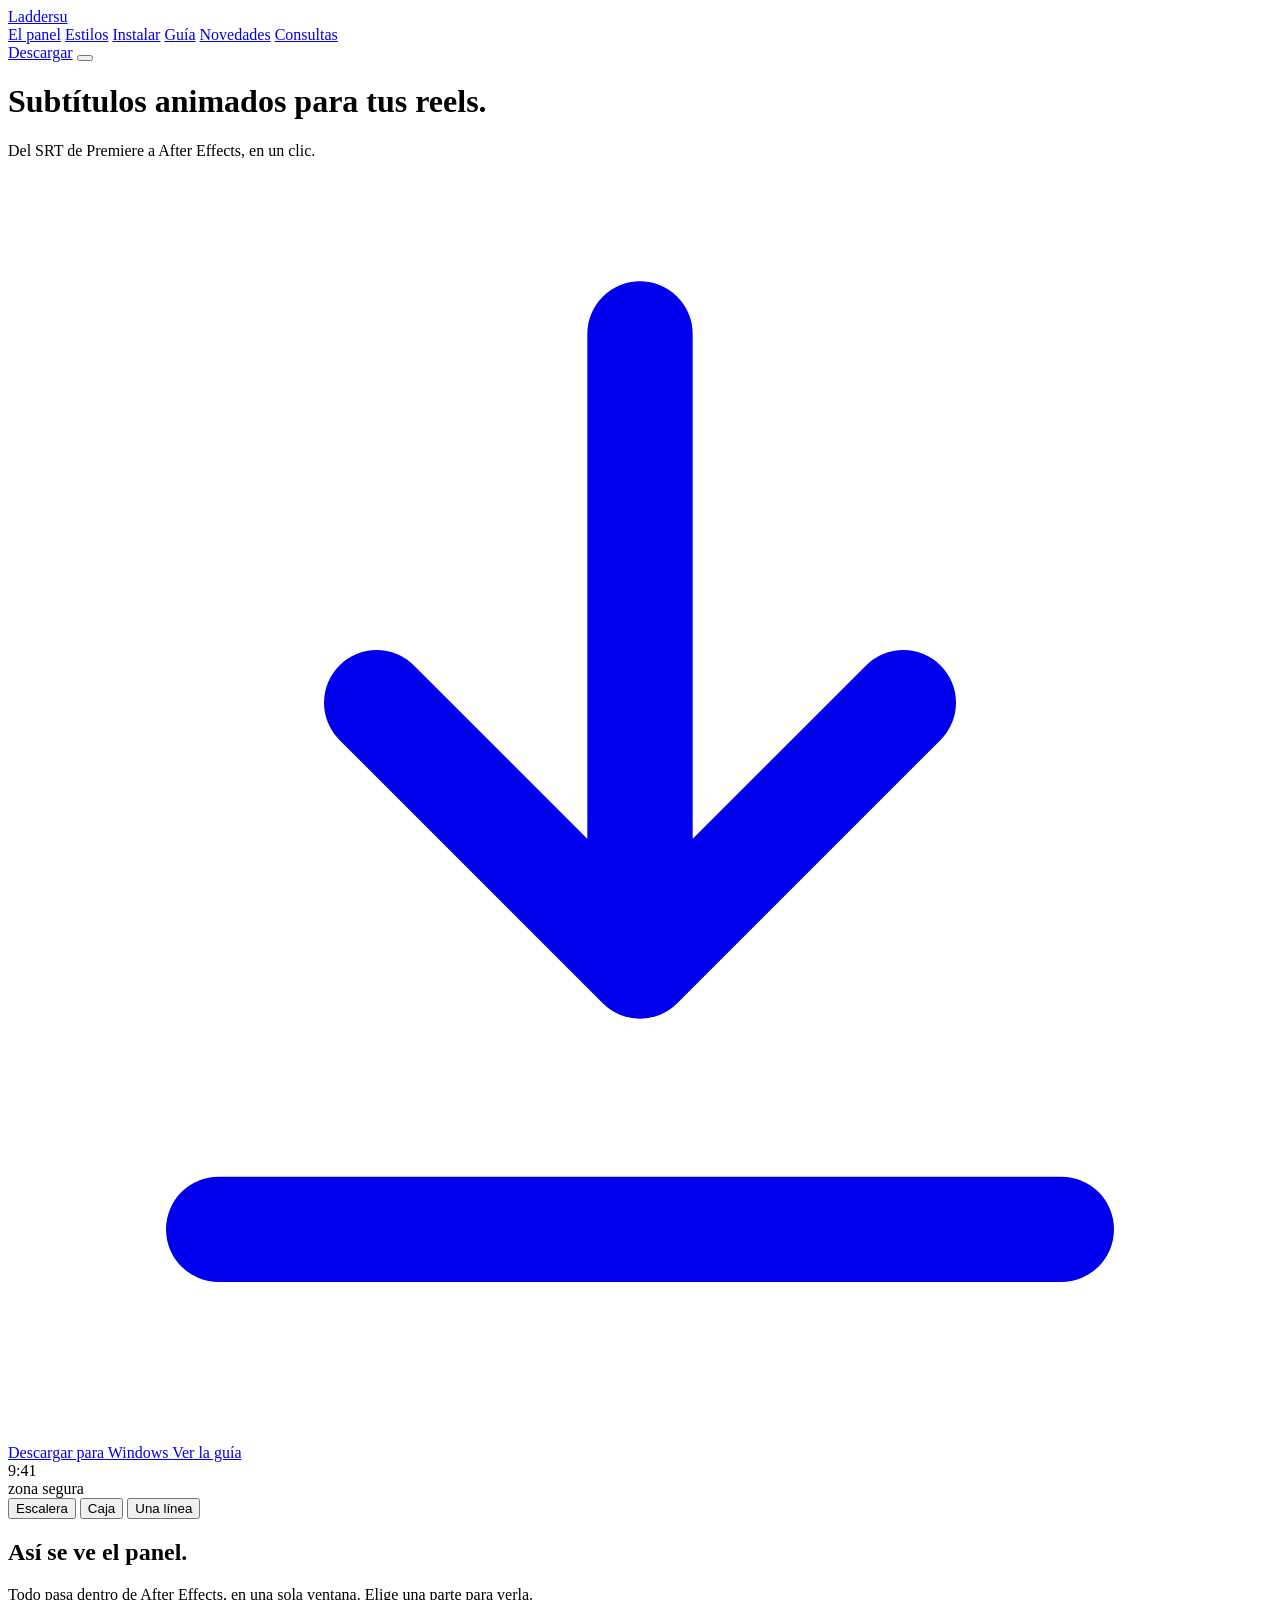
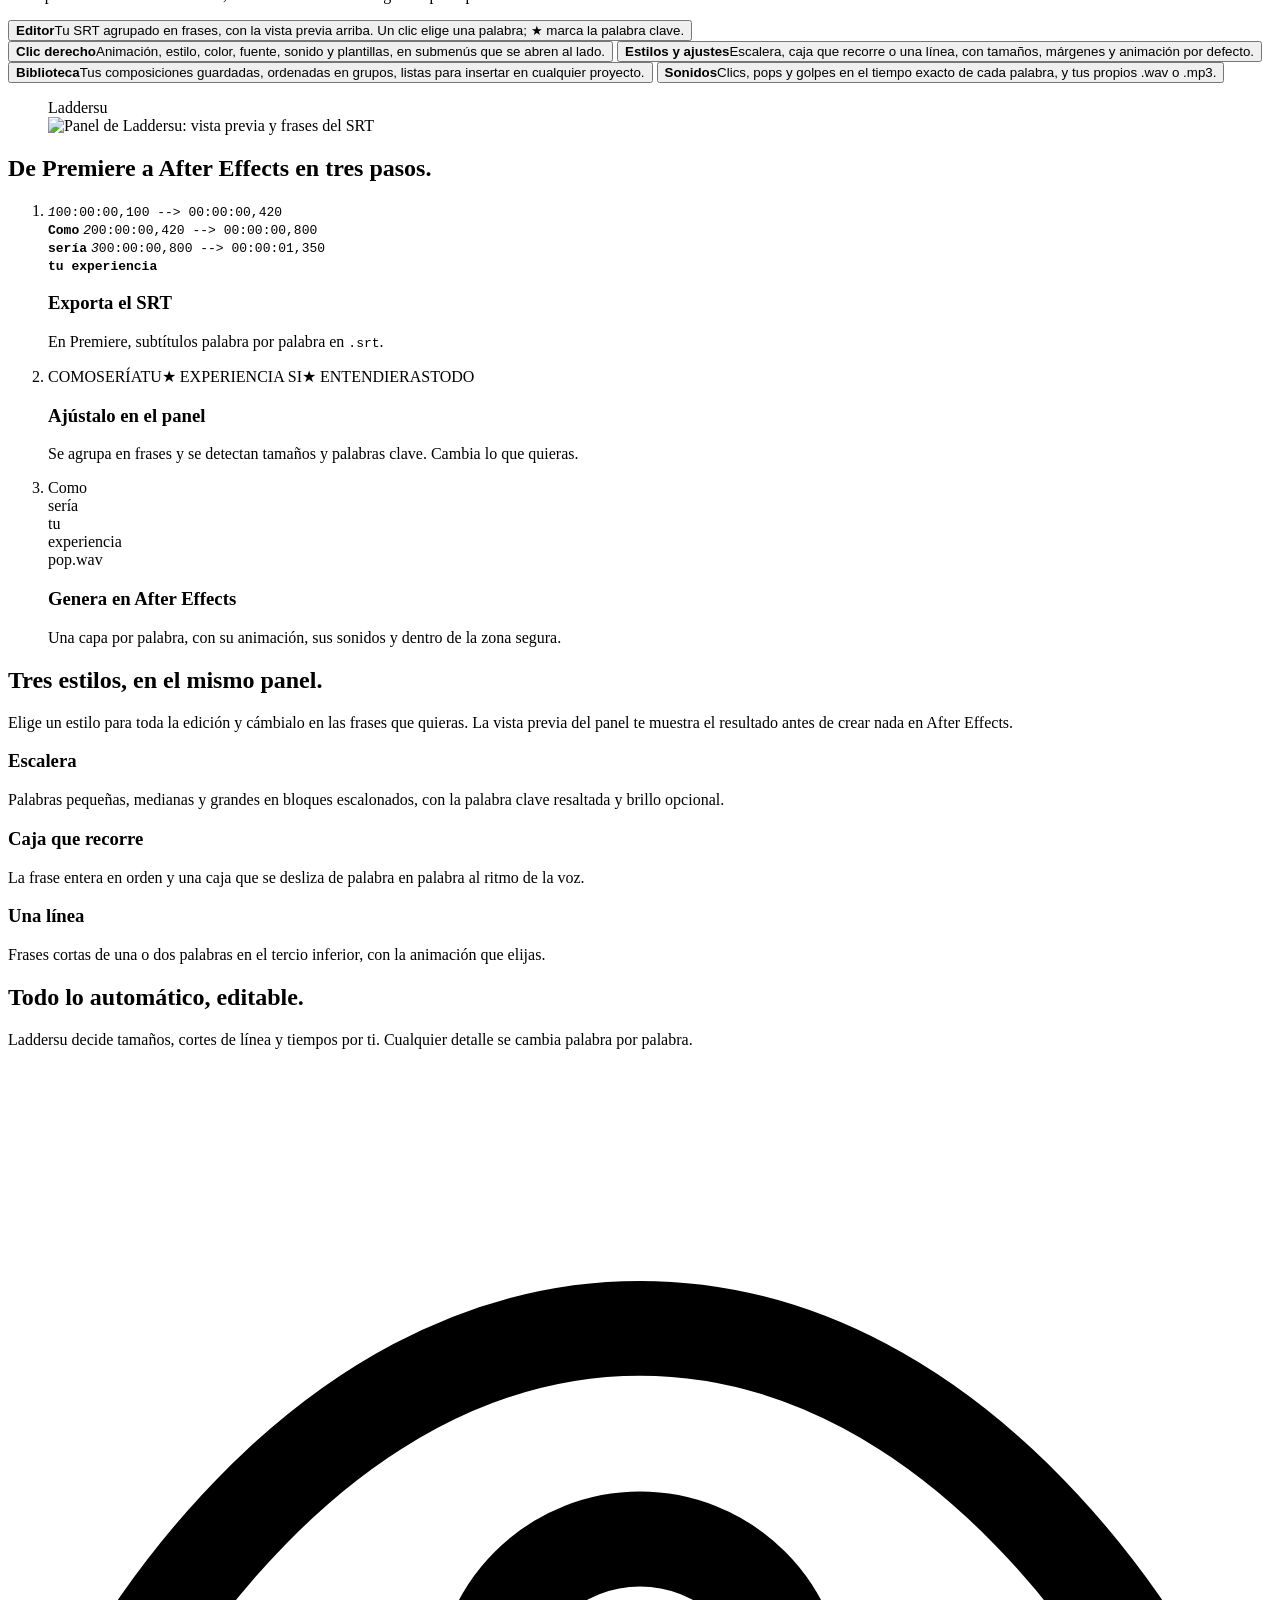
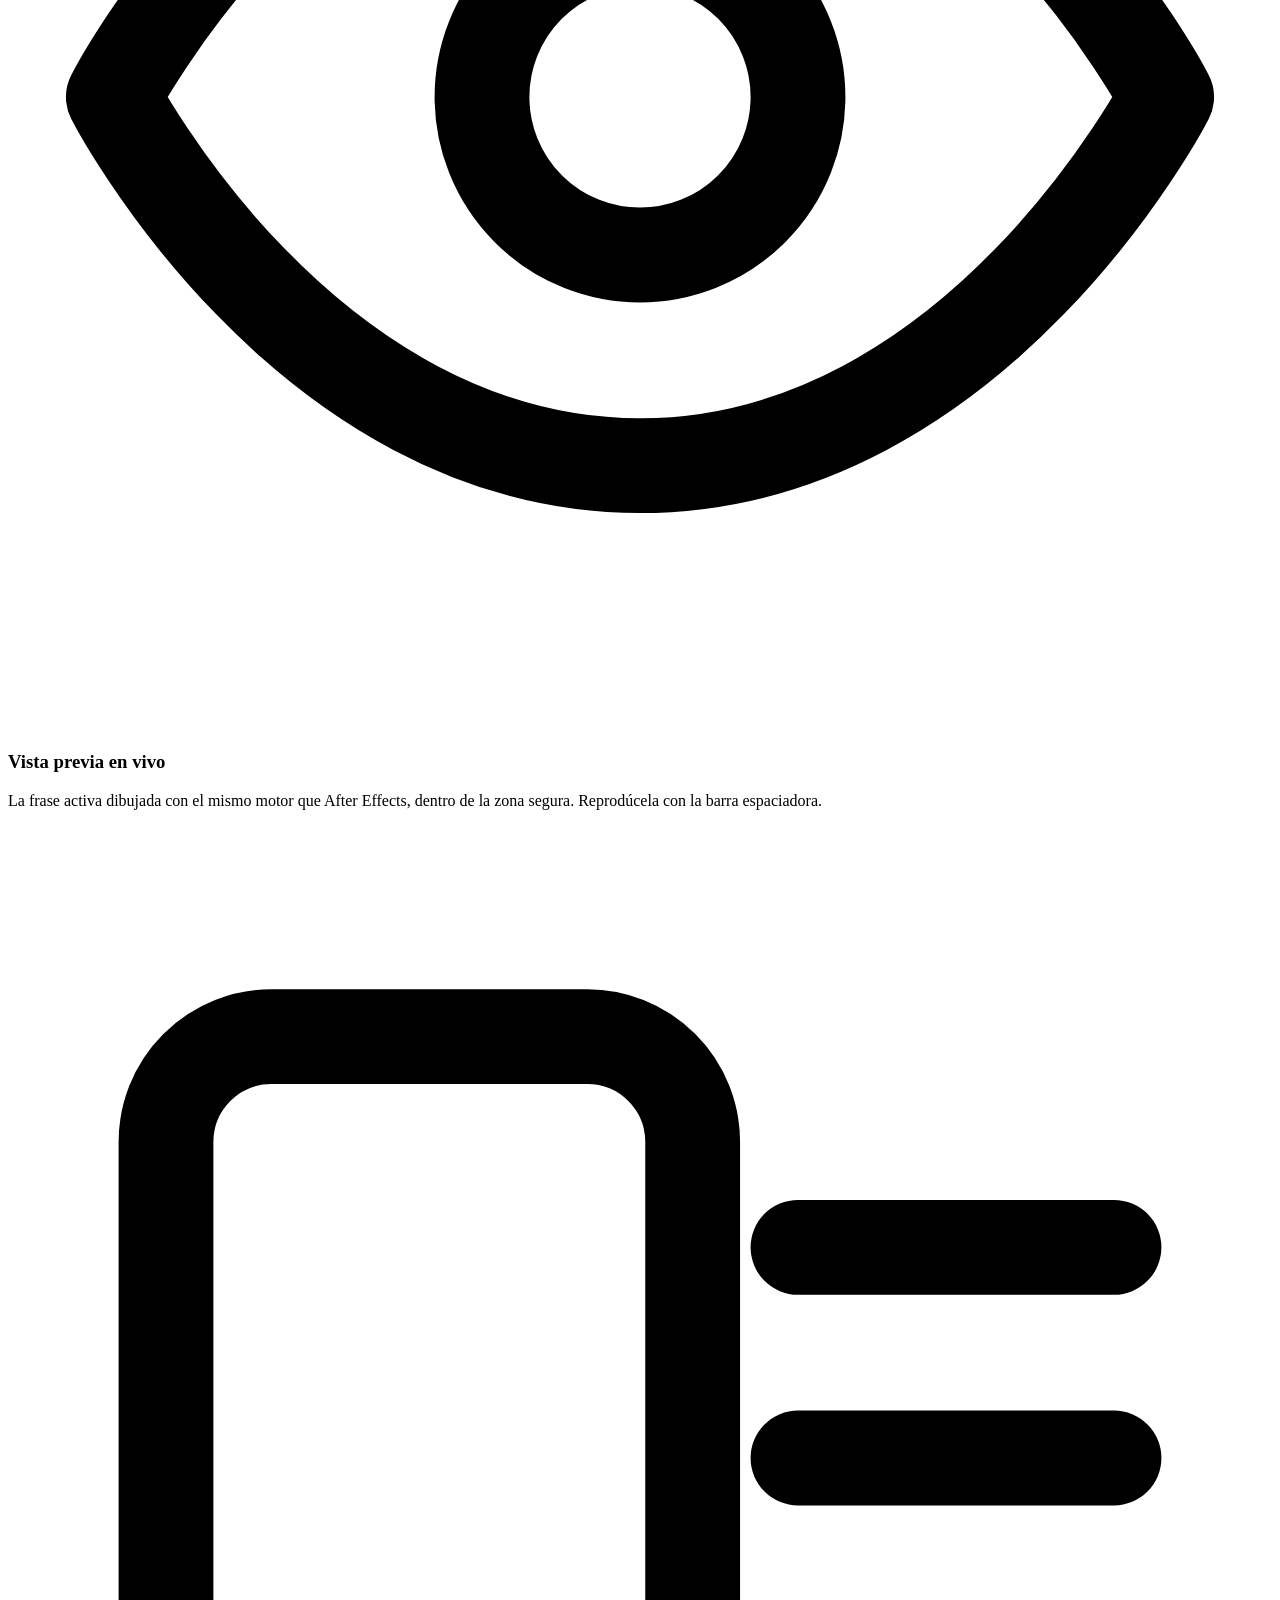
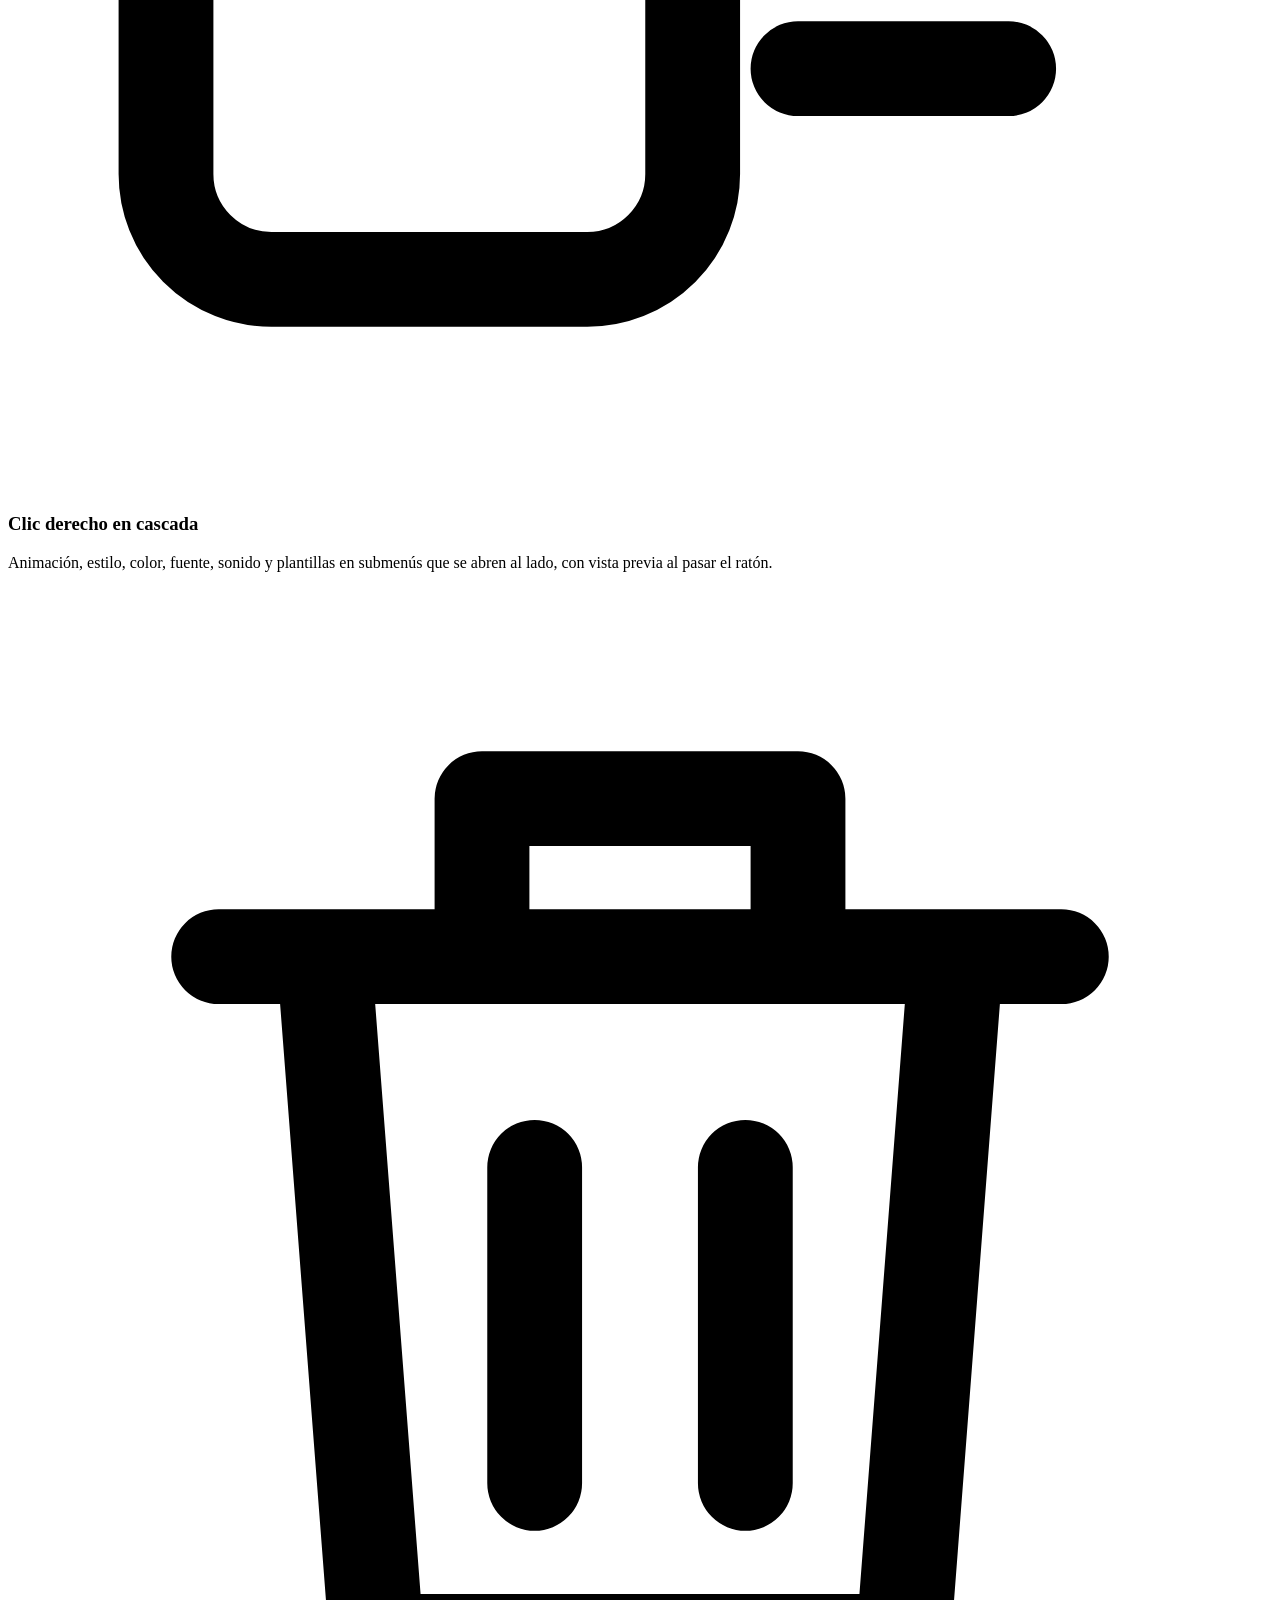
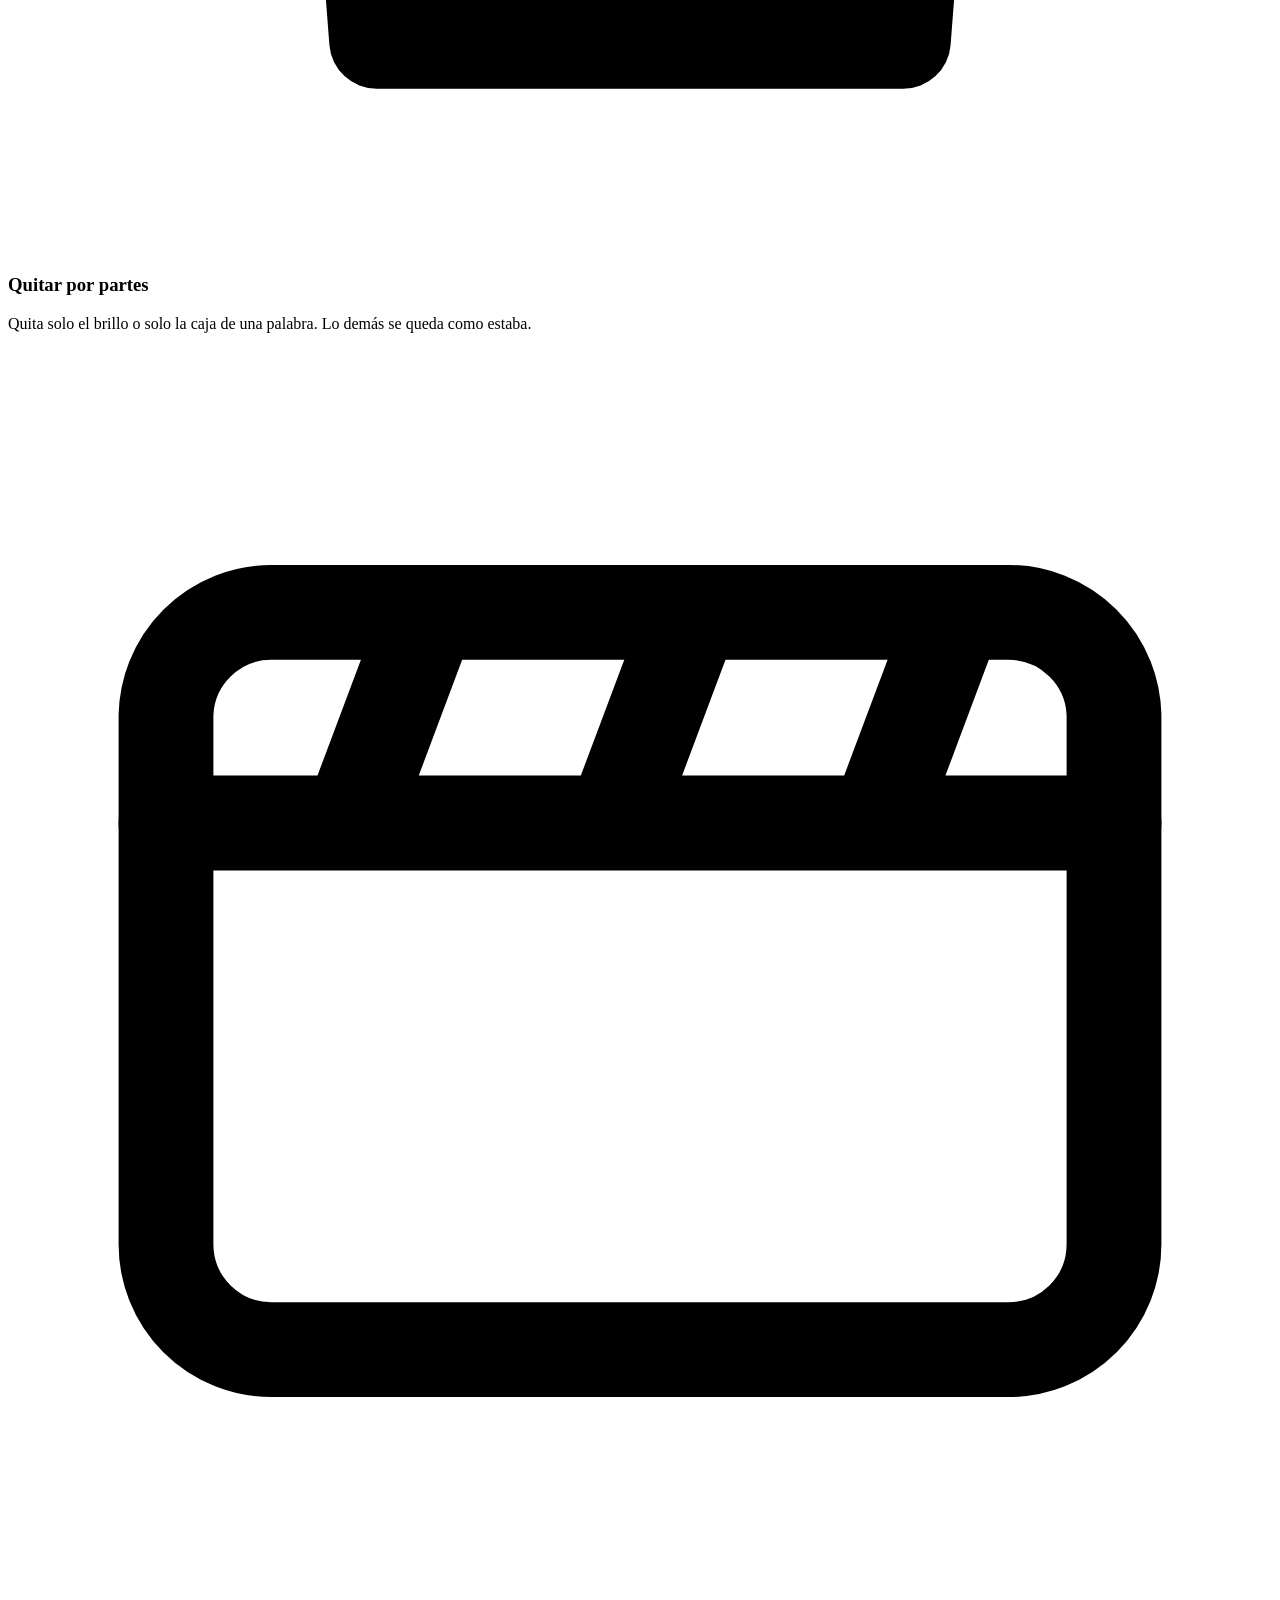
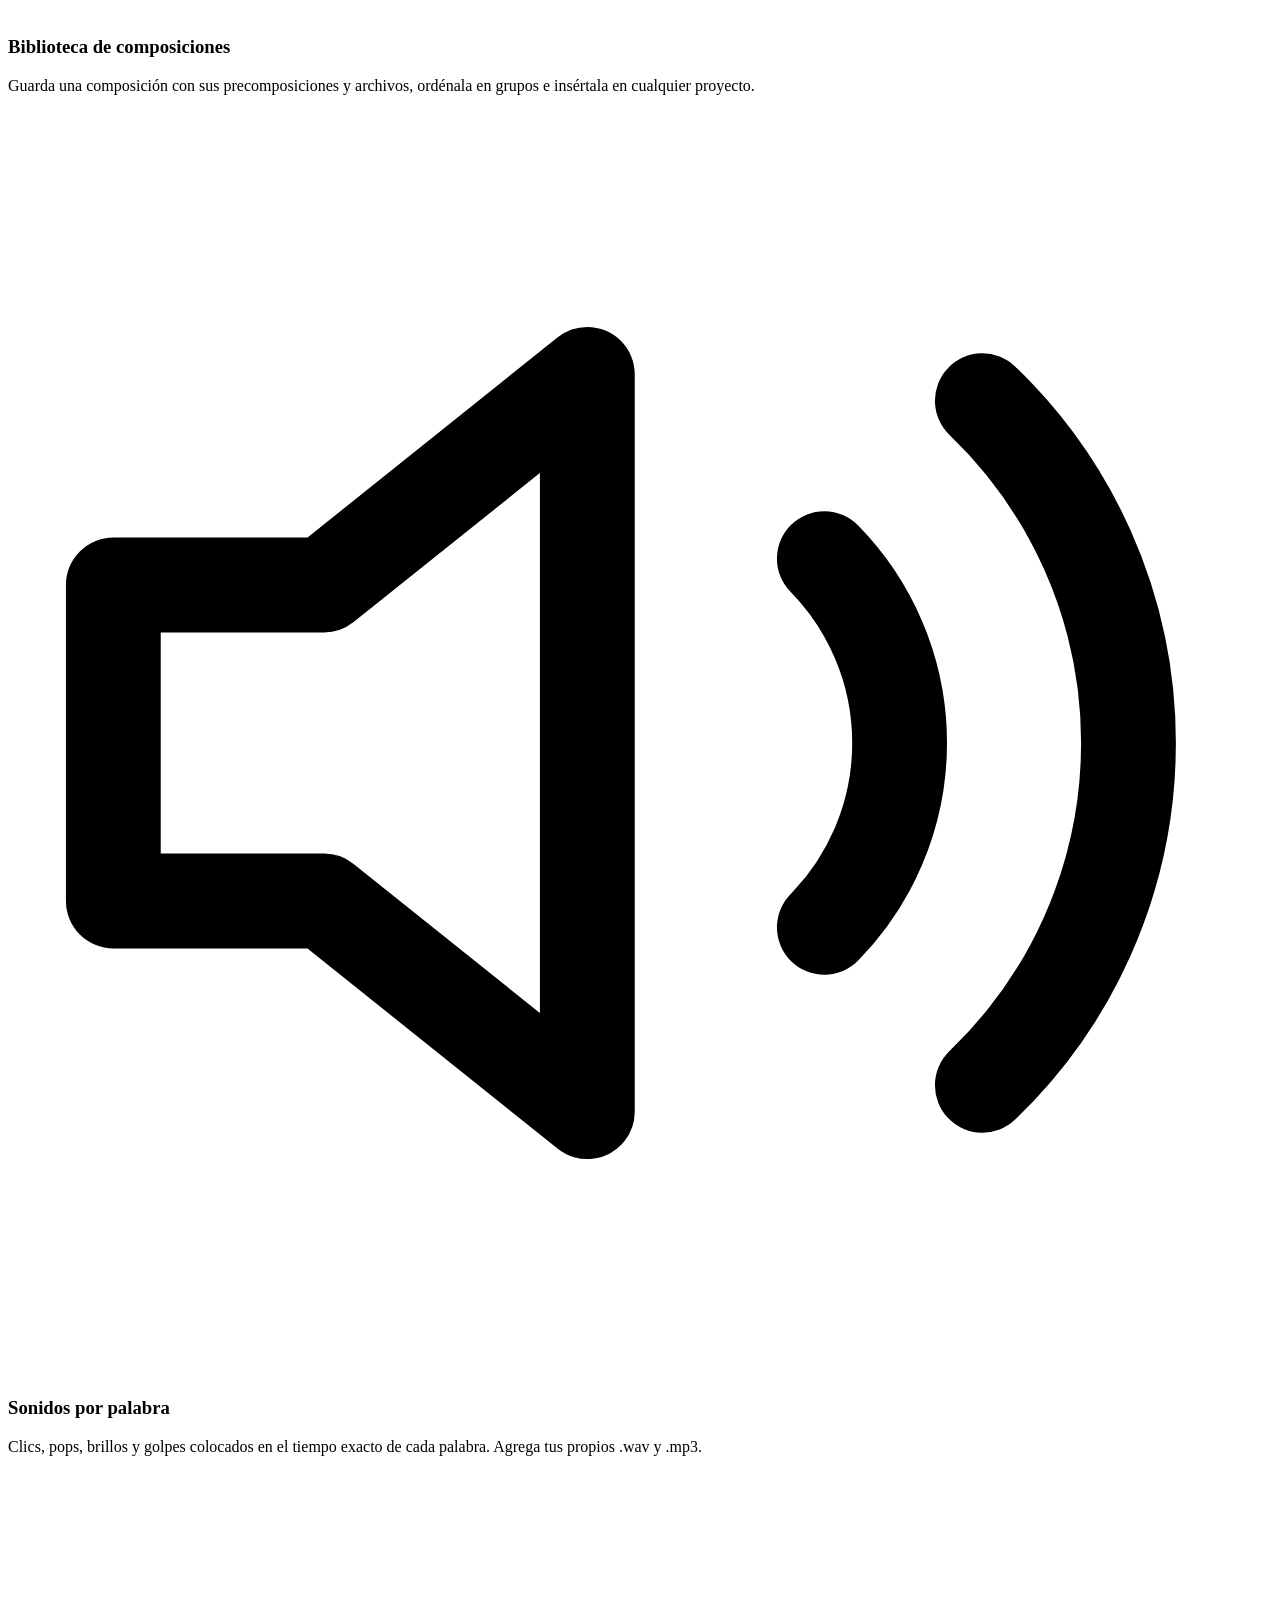
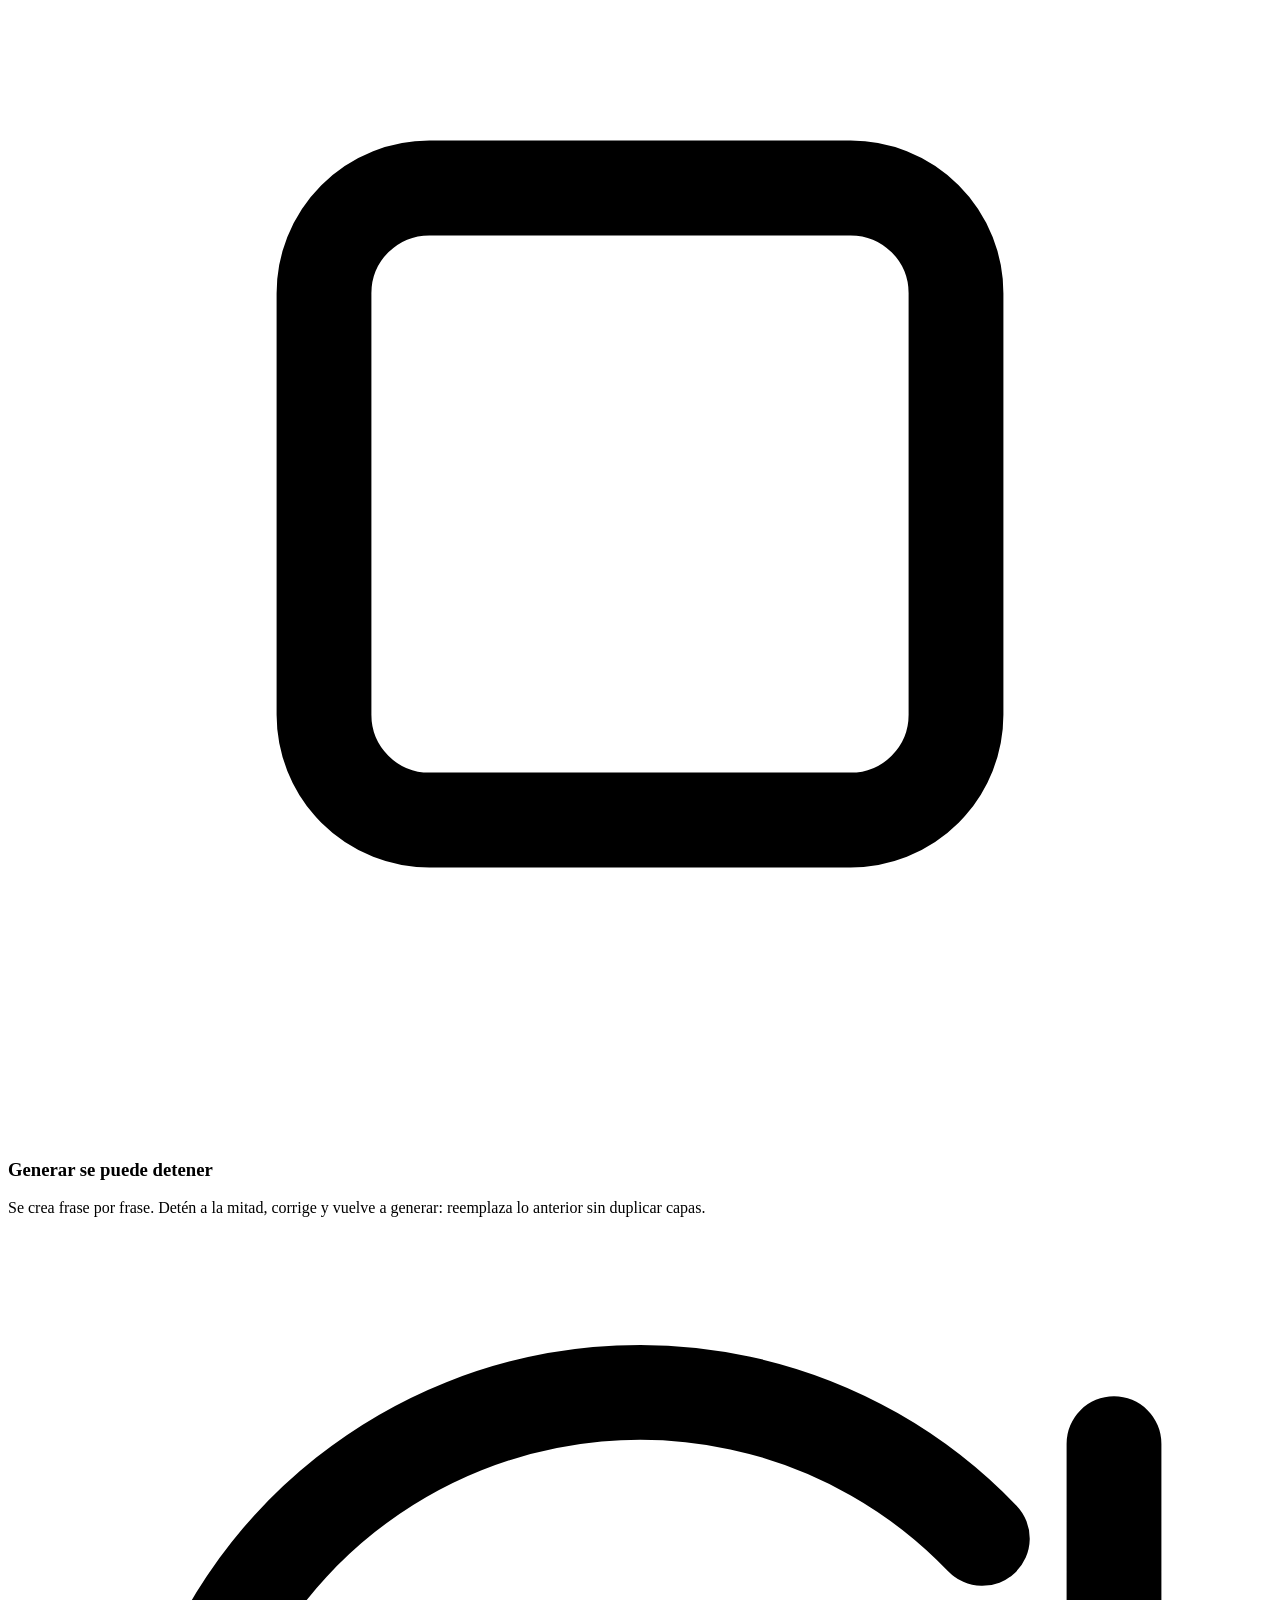
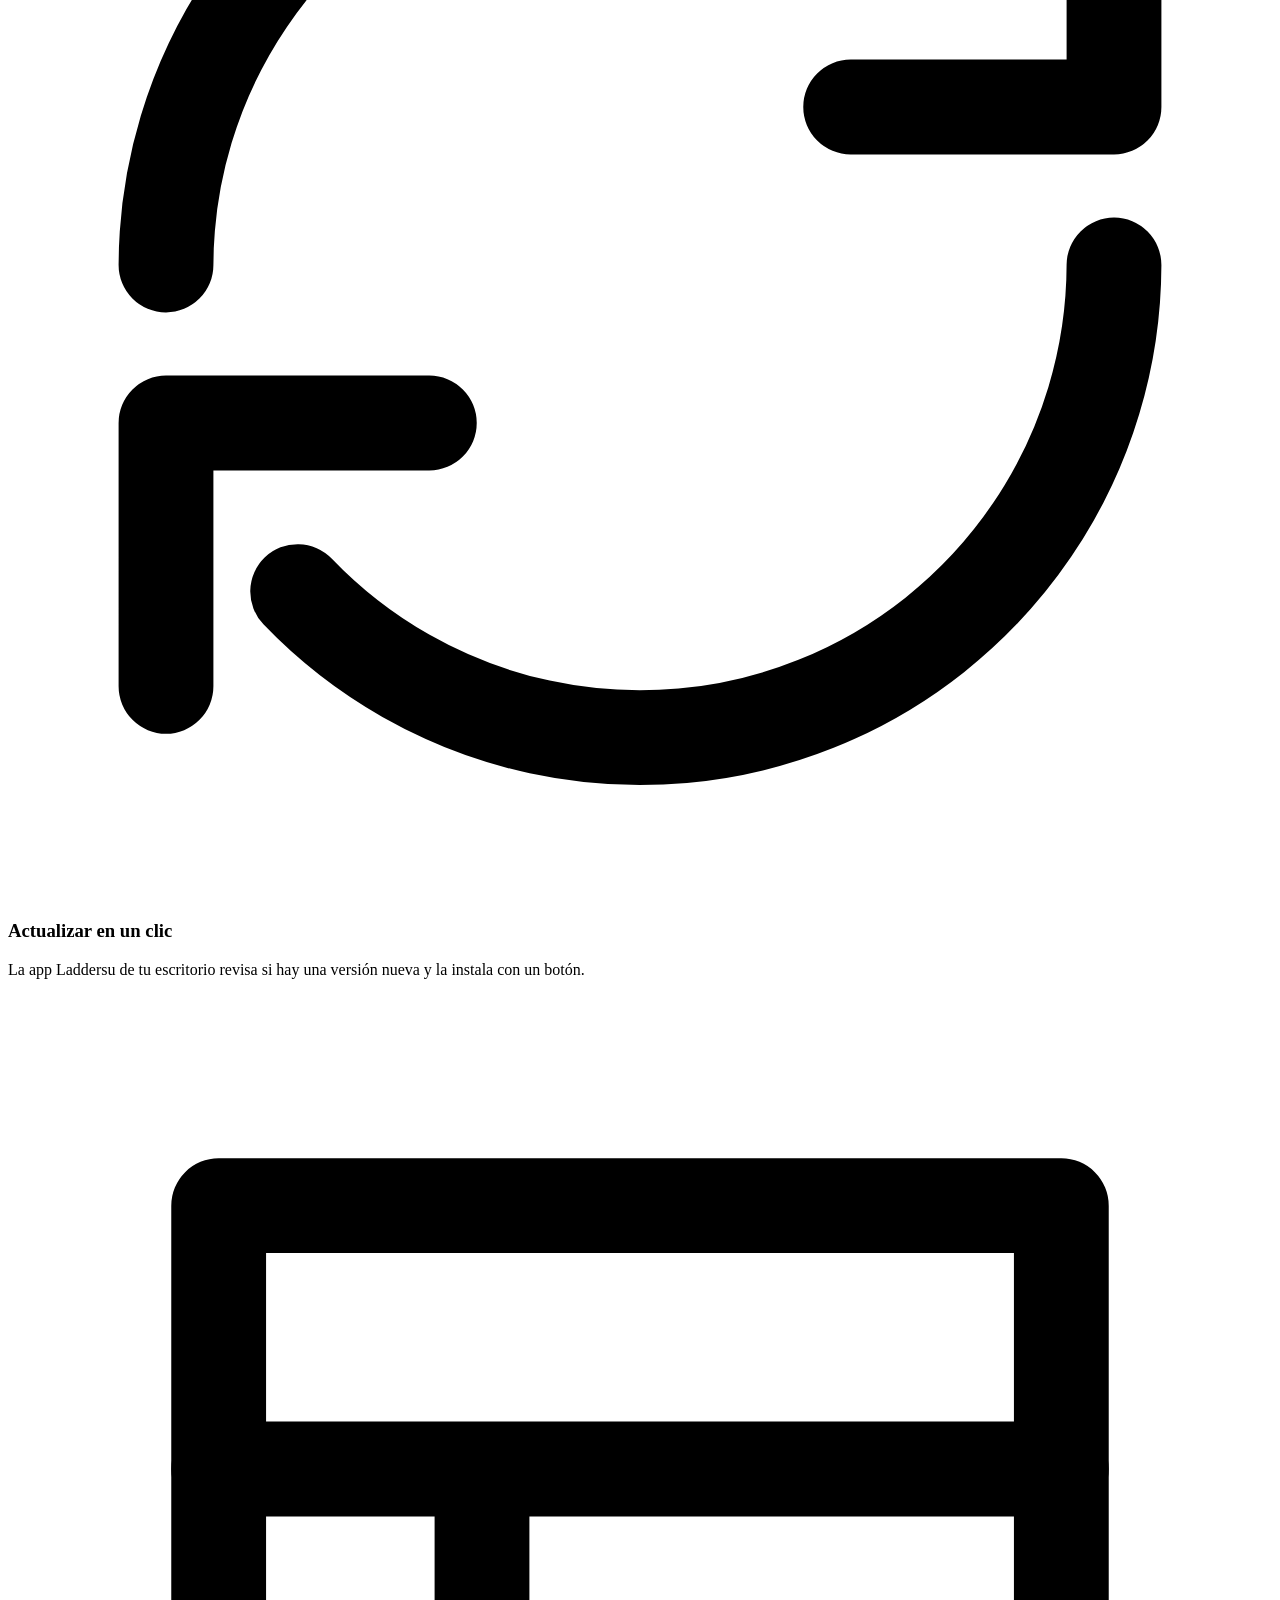
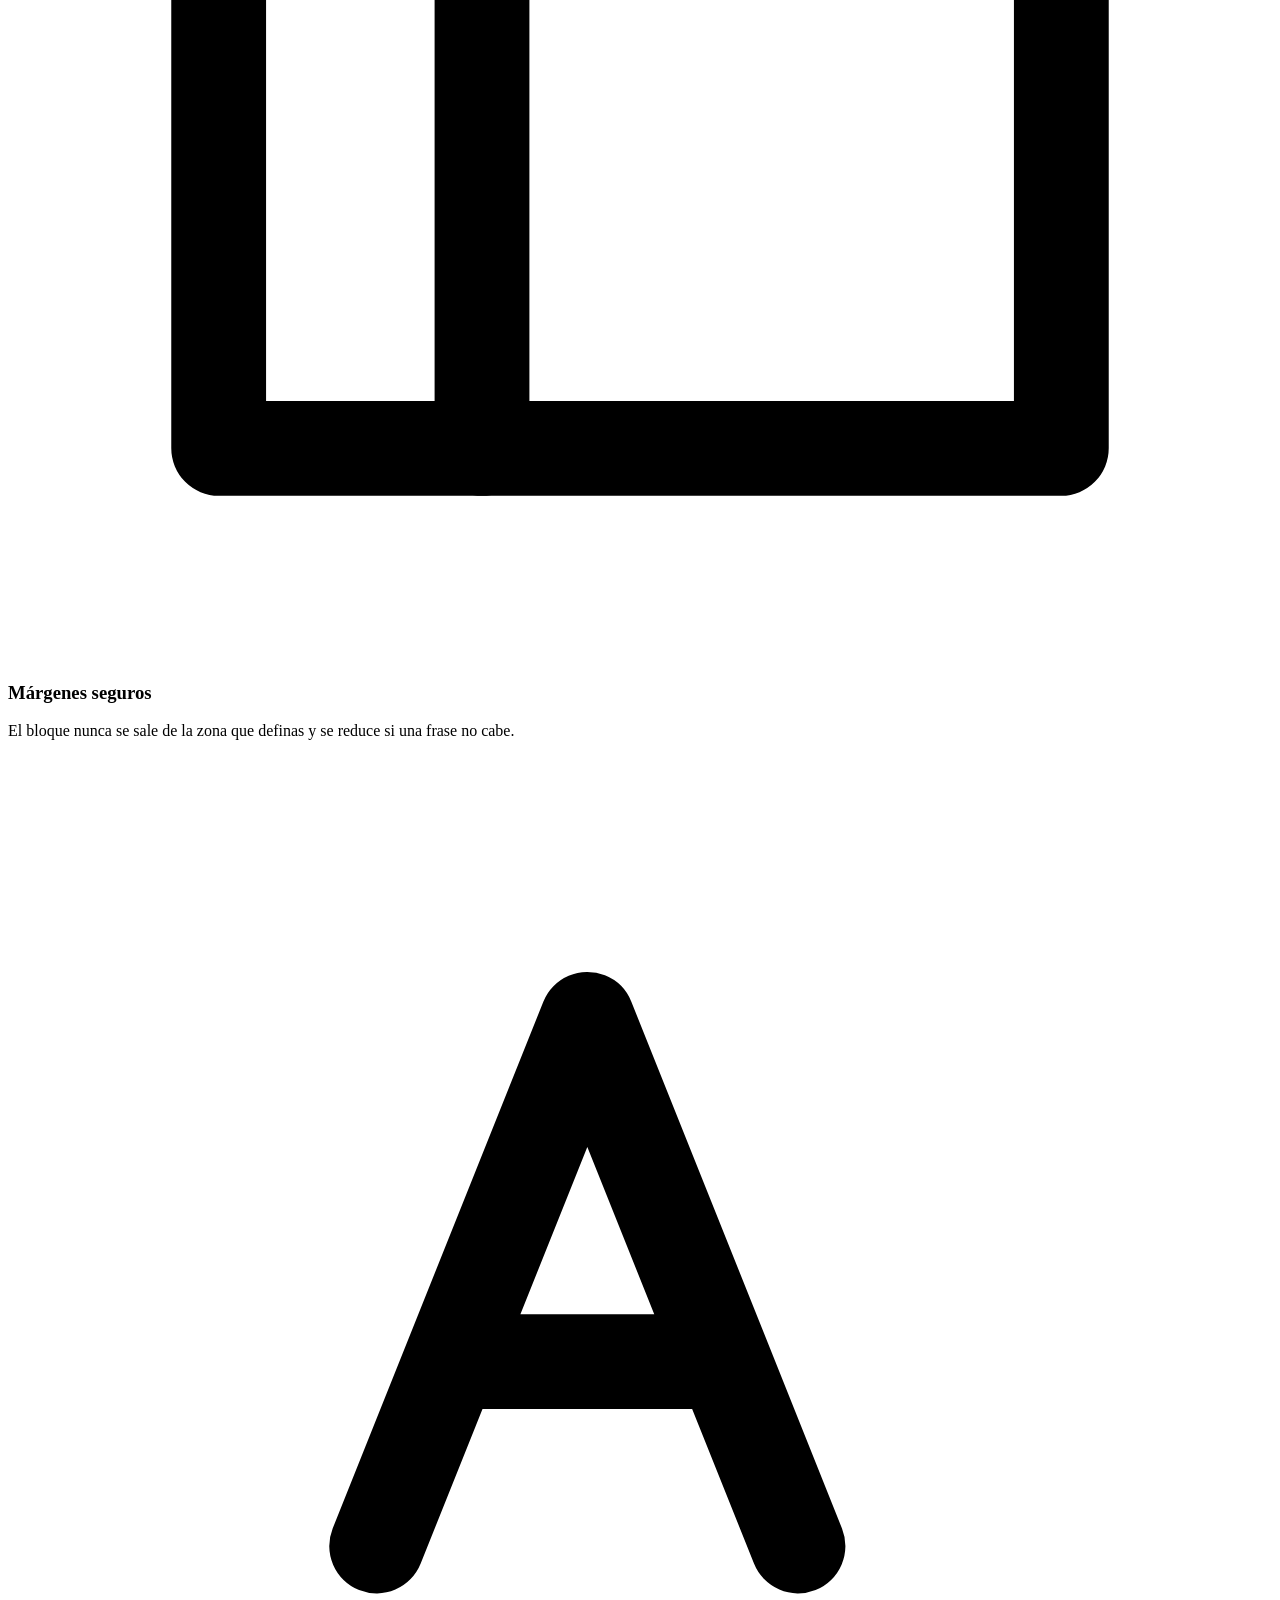
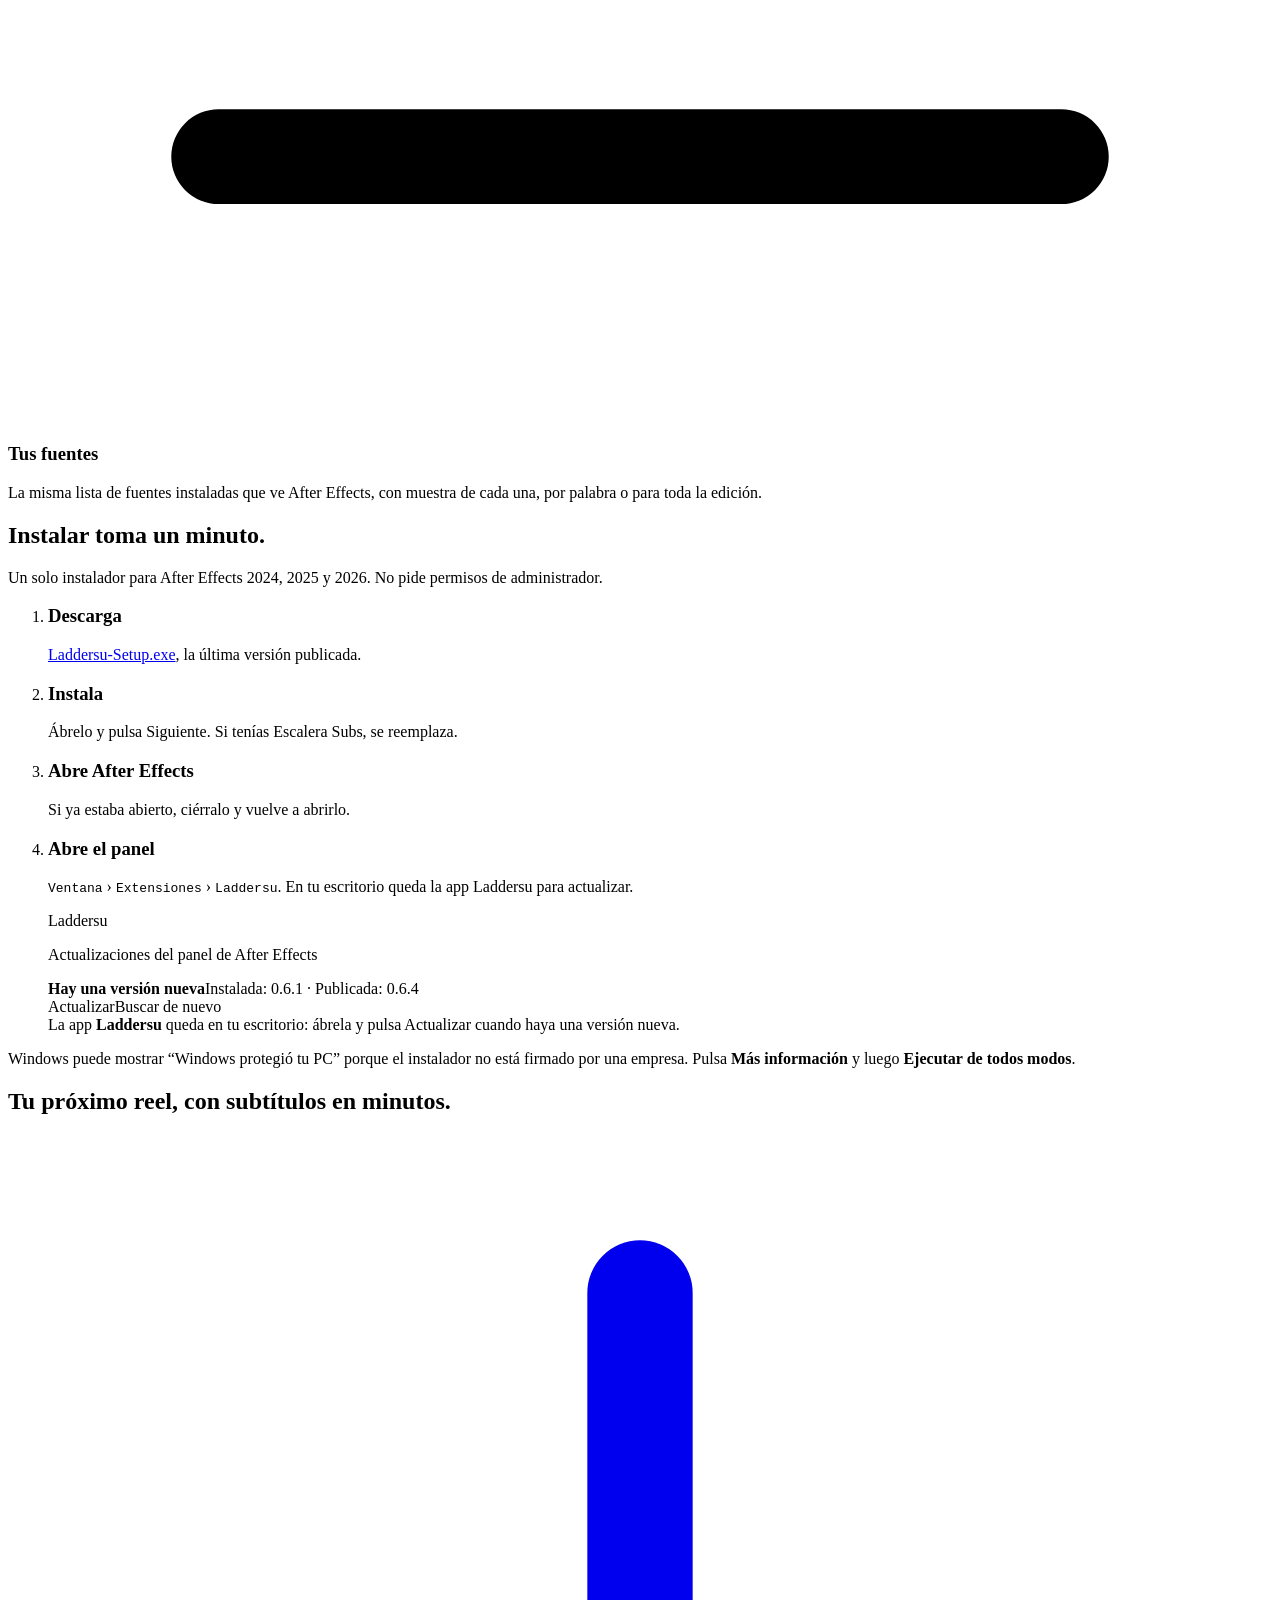
==== commit e0b9f7e4: "Laddersu 0.6.4: app con botones estilo macOS; web: panel por partes, armado con reglas y guías Co-Au" ====
--- a/web/index.html
+++ b/web/index.html
@@ -14,7 +14,7 @@
 <link rel="preconnect" href="https://fonts.googleapis.com">
 <link rel="preconnect" href="https://fonts.gstatic.com" crossorigin>
 <link rel="stylesheet" href="https://fonts.googleapis.com/css2?family=Archivo:wdth,wght@62..125,500..900&family=Manrope:wght@400;500;600;700&display=swap">
-<link rel="stylesheet" href="/assets/site.css?v=3">
+<link rel="stylesheet" href="/assets/site.css?v=4">
 <script>
 /* la pagina se arma sola al entrar (assets/build.js). Si algo falla, a los 9 s se muestra todo igual. */
 (function () { try {
@@ -90,10 +90,9 @@
           <button type="button" role="tab" data-shot="sonidos" aria-selected="false"><b>Sonidos</b><span>Clics, pops y golpes en el tiempo exacto de cada palabra, y tus propios .wav o .mp3.</span><i class="bar"></i></button>
         </div>
         <figure class="win" aria-live="polite">
-          <div class="winBar" aria-hidden="true"><i></i><i></i><i></i><span>Ventana › Extensiones › Laddersu</span></div>
+          <div class="winBar" aria-hidden="true"><i></i><i></i><i></i><span>Laddersu</span></div>
           <div class="winBody">
-            <img id="tourImg" src="/assets/ui/editor.webp?v=3" alt="Panel de Laddersu: editor con la vista previa y las frases del SRT" width="440" height="760">
-            <div class="pins" id="tourPins" aria-hidden="true"></div>
+            <img id="tourImg" src="/assets/ui/editor-c.webp?v=4" alt="Panel de Laddersu: vista previa y frases del SRT" width="880" height="830">
           </div>
         </figure>
         <p class="tourCap" id="tourCap"></p>
@@ -197,10 +196,10 @@
           <li><h3>Abre el panel</h3><p><kbd>Ventana</kbd> › <kbd>Extensiones</kbd> › <kbd>Laddersu</kbd>. En tu escritorio queda la app Laddersu para actualizar.</p></li>
         </ol>
         <figure class="appWin" aria-label="La app Laddersu para actualizar">
-          <div class="appBar"><span class="mark" aria-hidden="true"></span>Laddersu</div>
+          <div class="appBar"><span class="lights" aria-hidden="true"><i></i><i></i><i></i></span><span>Laddersu</span></div>
           <div class="appBody">
             <p class="sub">Actualizaciones del panel de After Effects</p>
-            <div class="appCard"><b>Hay una versión nueva</b><span>Instalada: 0.6.1 · Publicada: 0.6.3</span></div>
+            <div class="appCard"><b>Hay una versión nueva</b><span>Instalada: 0.6.1 · Publicada: 0.6.4</span></div>
             <div class="appBtns"><span class="ab main">Actualizar</span><span class="ab">Buscar de nuevo</span></div>
           </div>
           <figcaption>La app <b>Laddersu</b> queda en tu escritorio: ábrela y pulsa Actualizar cuando haya una versión nueva.</figcaption>
@@ -231,7 +230,7 @@
   </div>
 </footer>
 
-<script src="/assets/site.js?v=3"></script>
-<script src="/assets/build.js?v=3"></script>
+<script src="/assets/site.js?v=4"></script>
+<script src="/assets/build.js?v=4"></script>
 </body>
 </html>
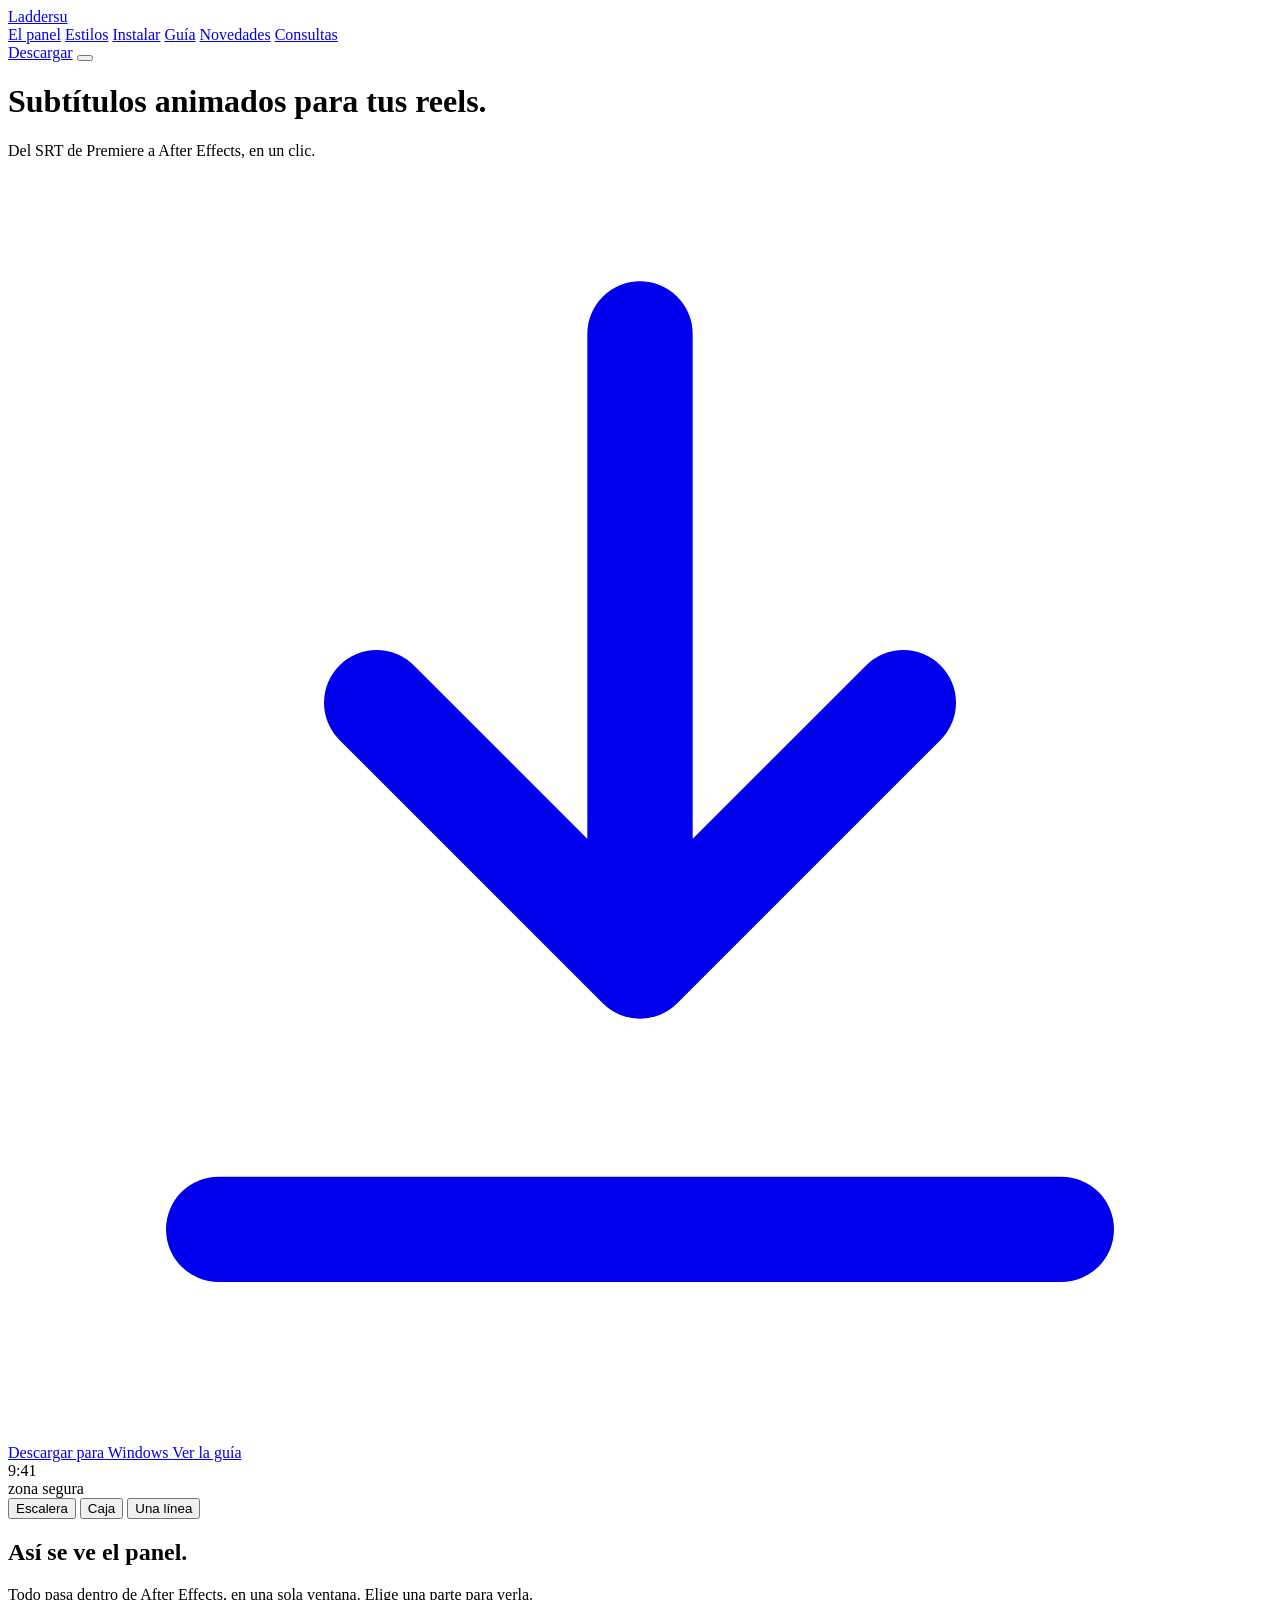
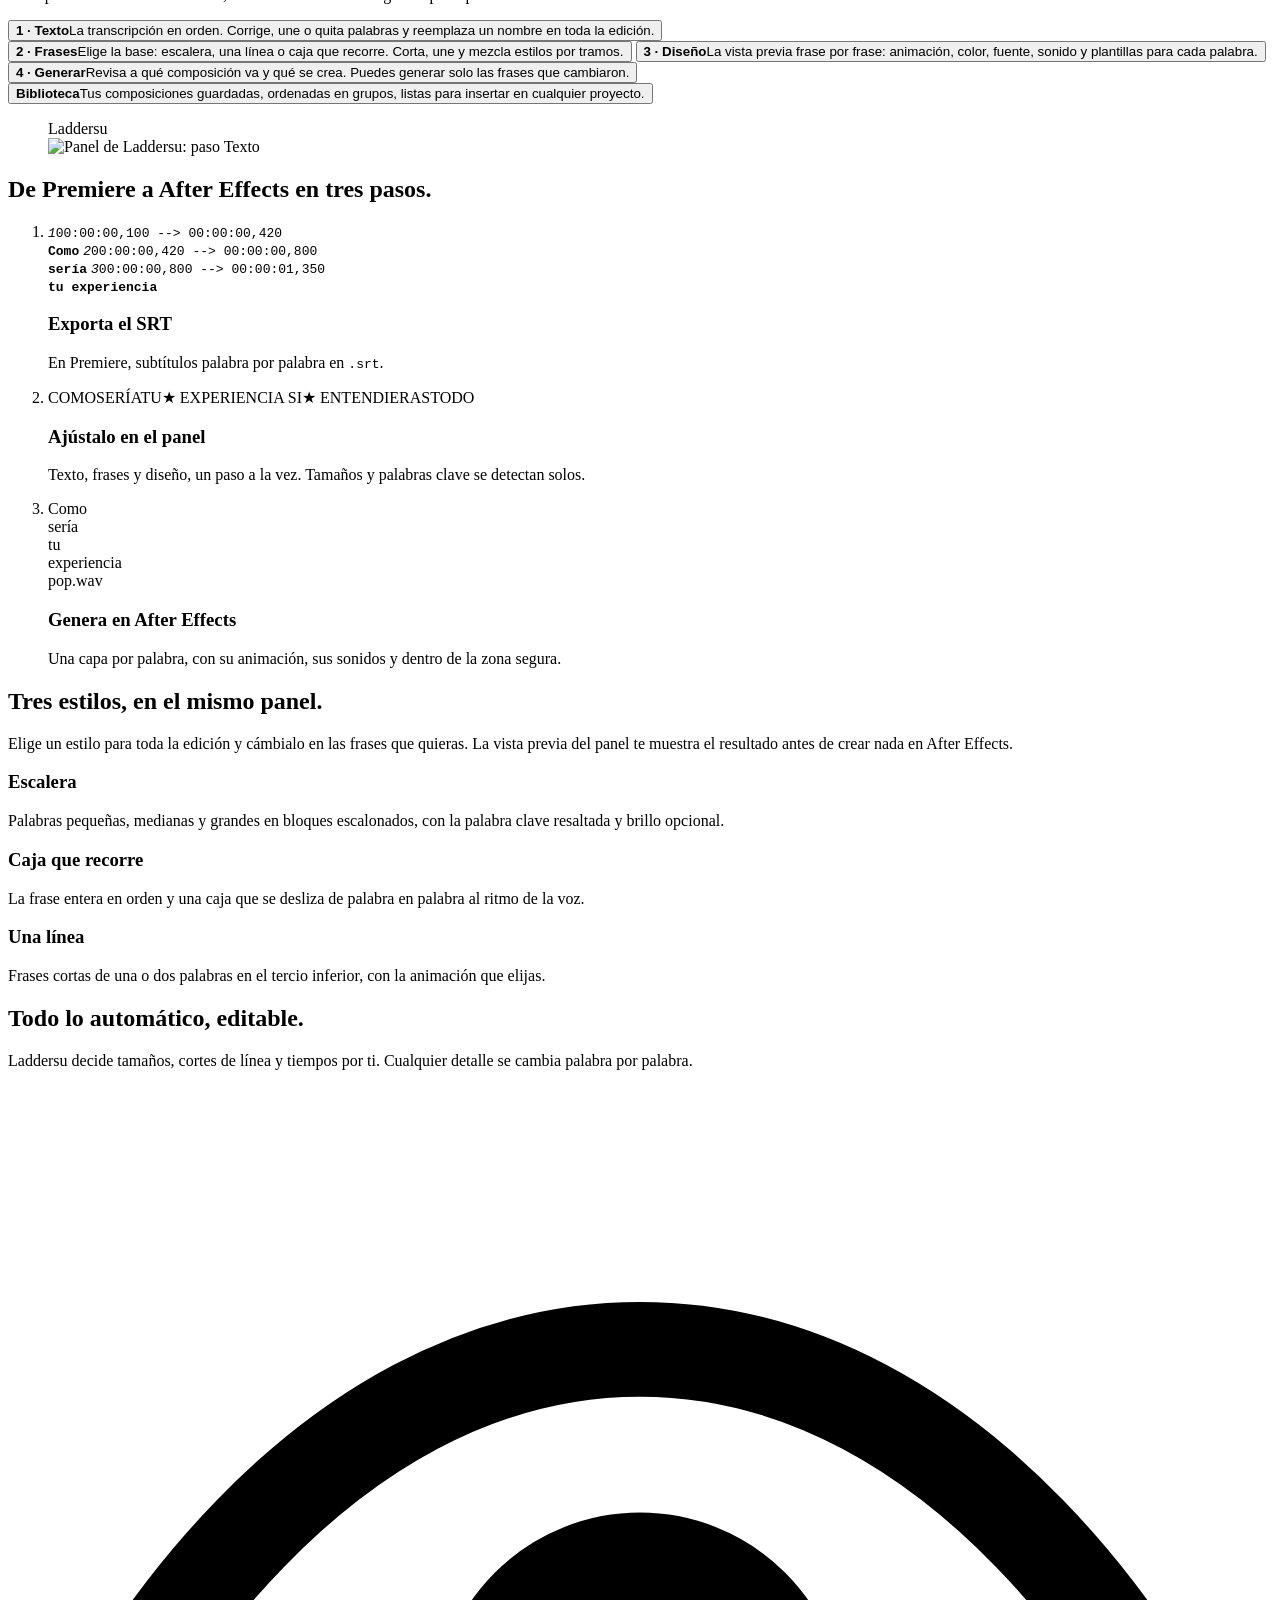
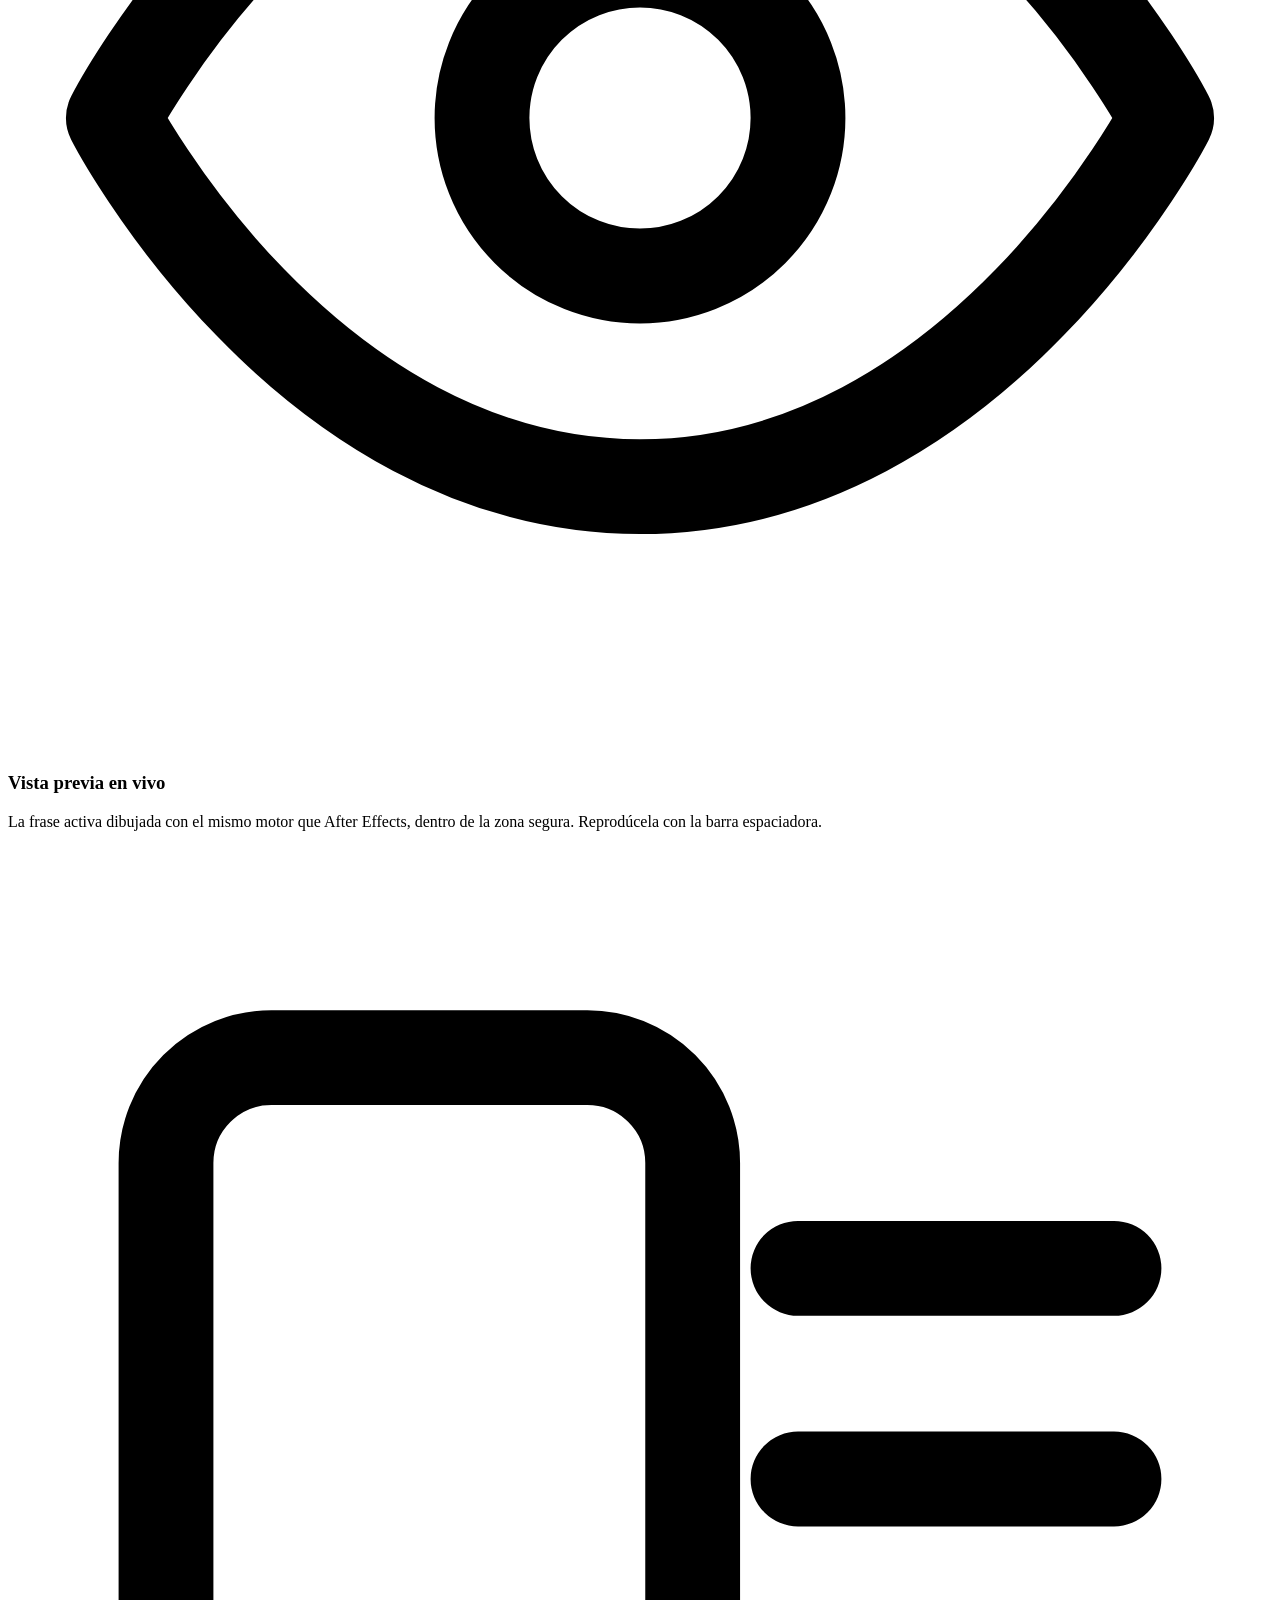
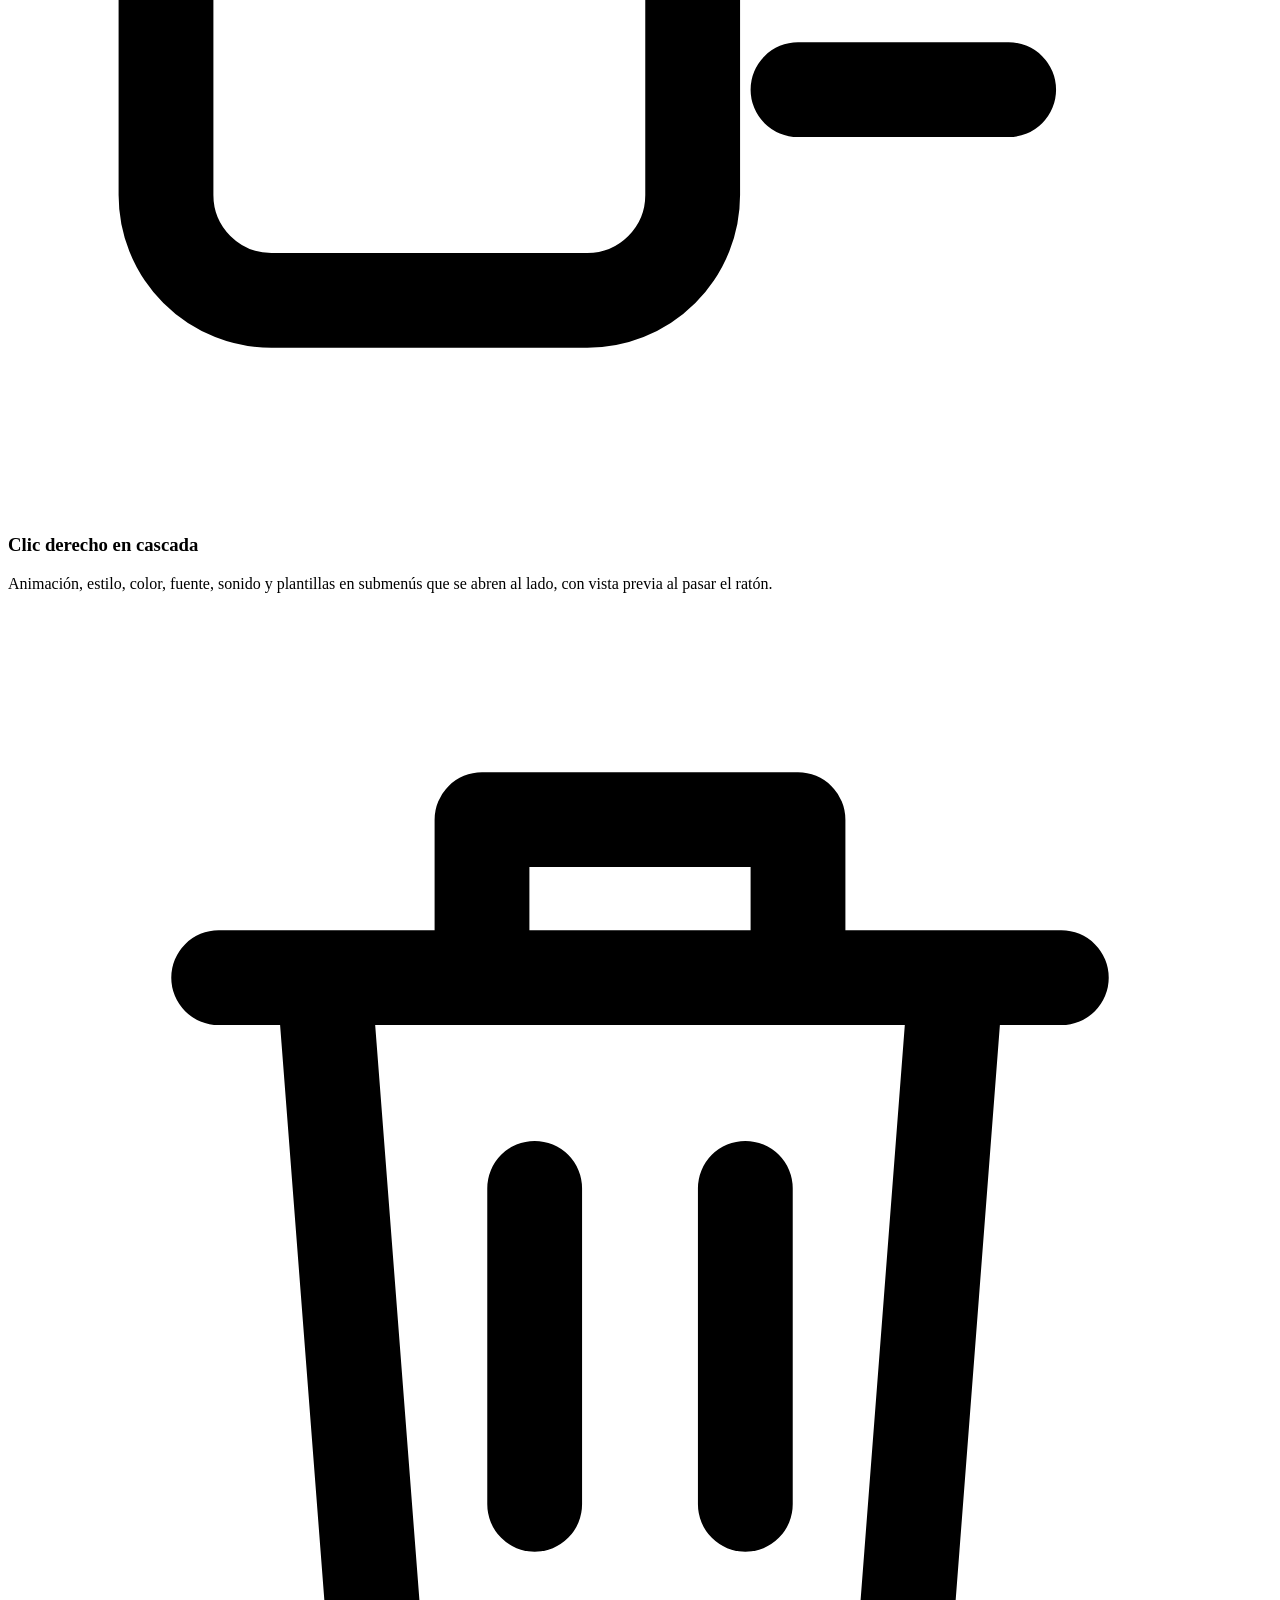
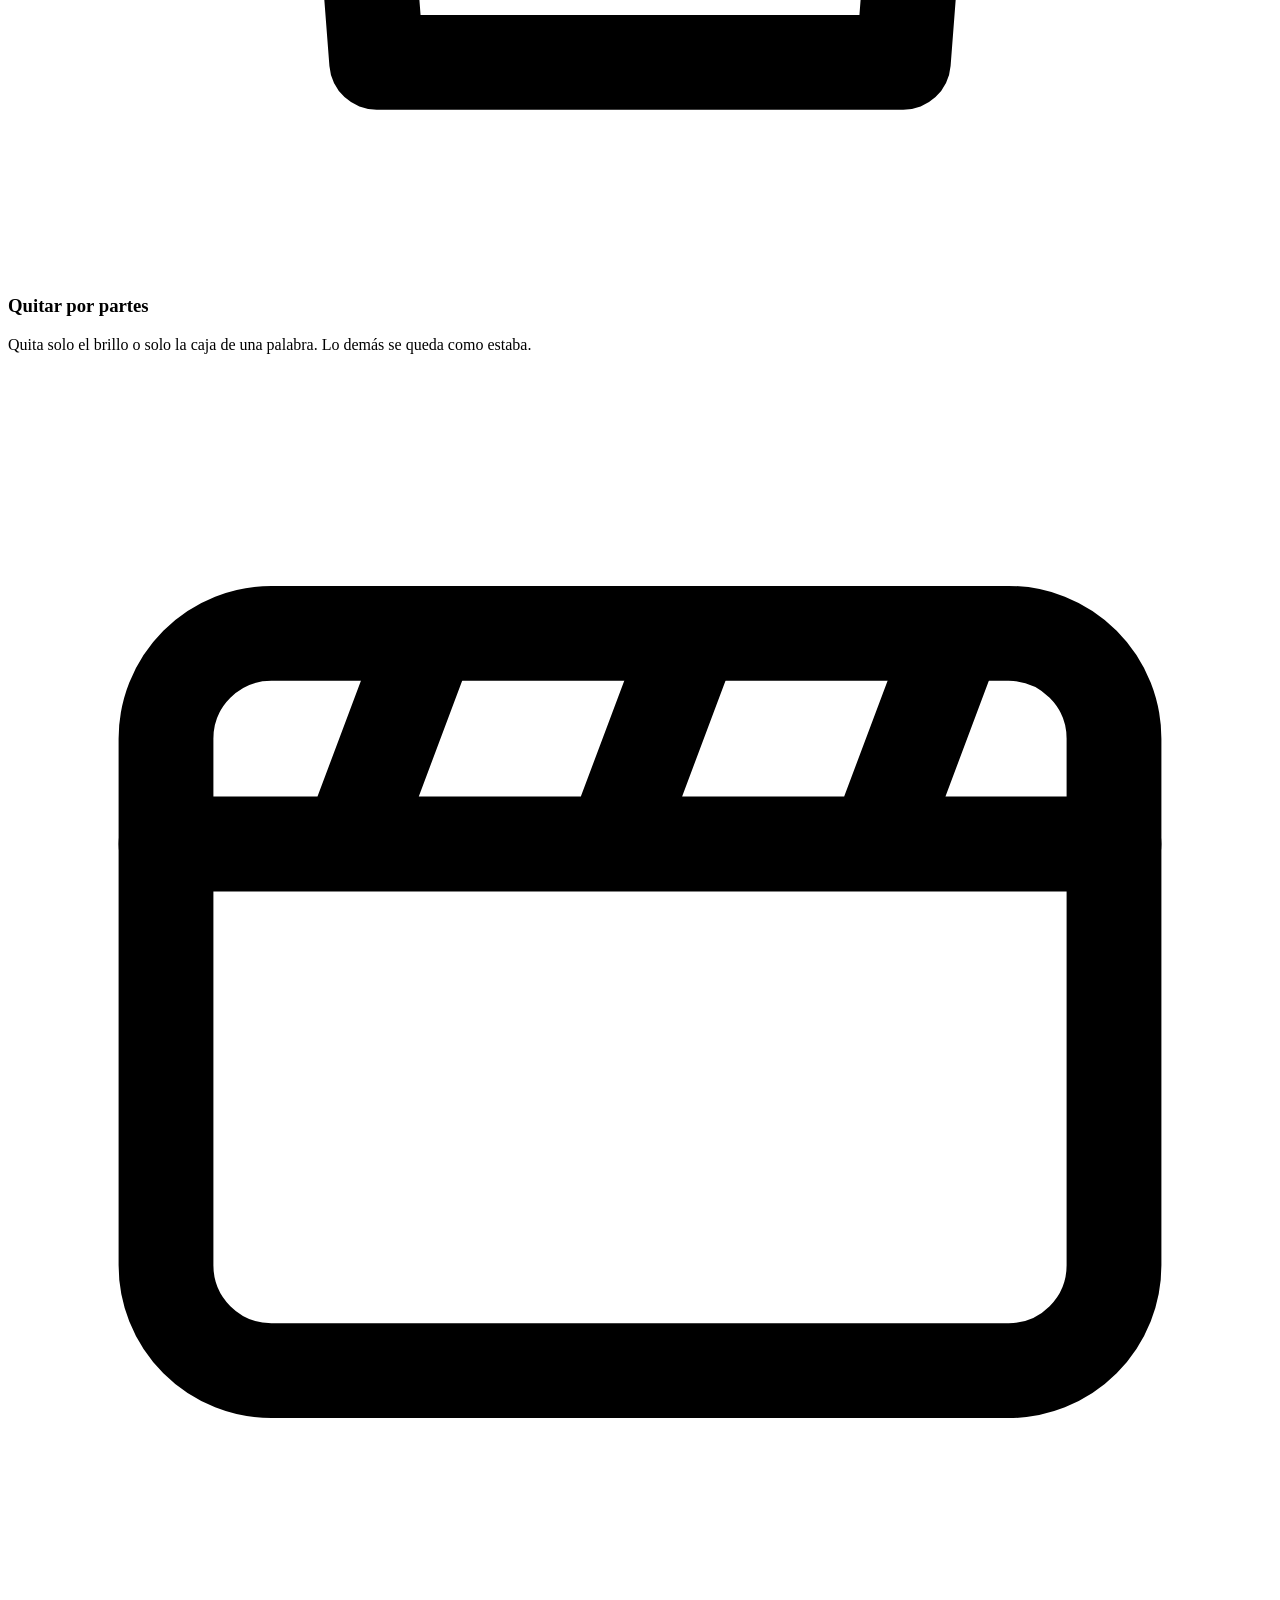
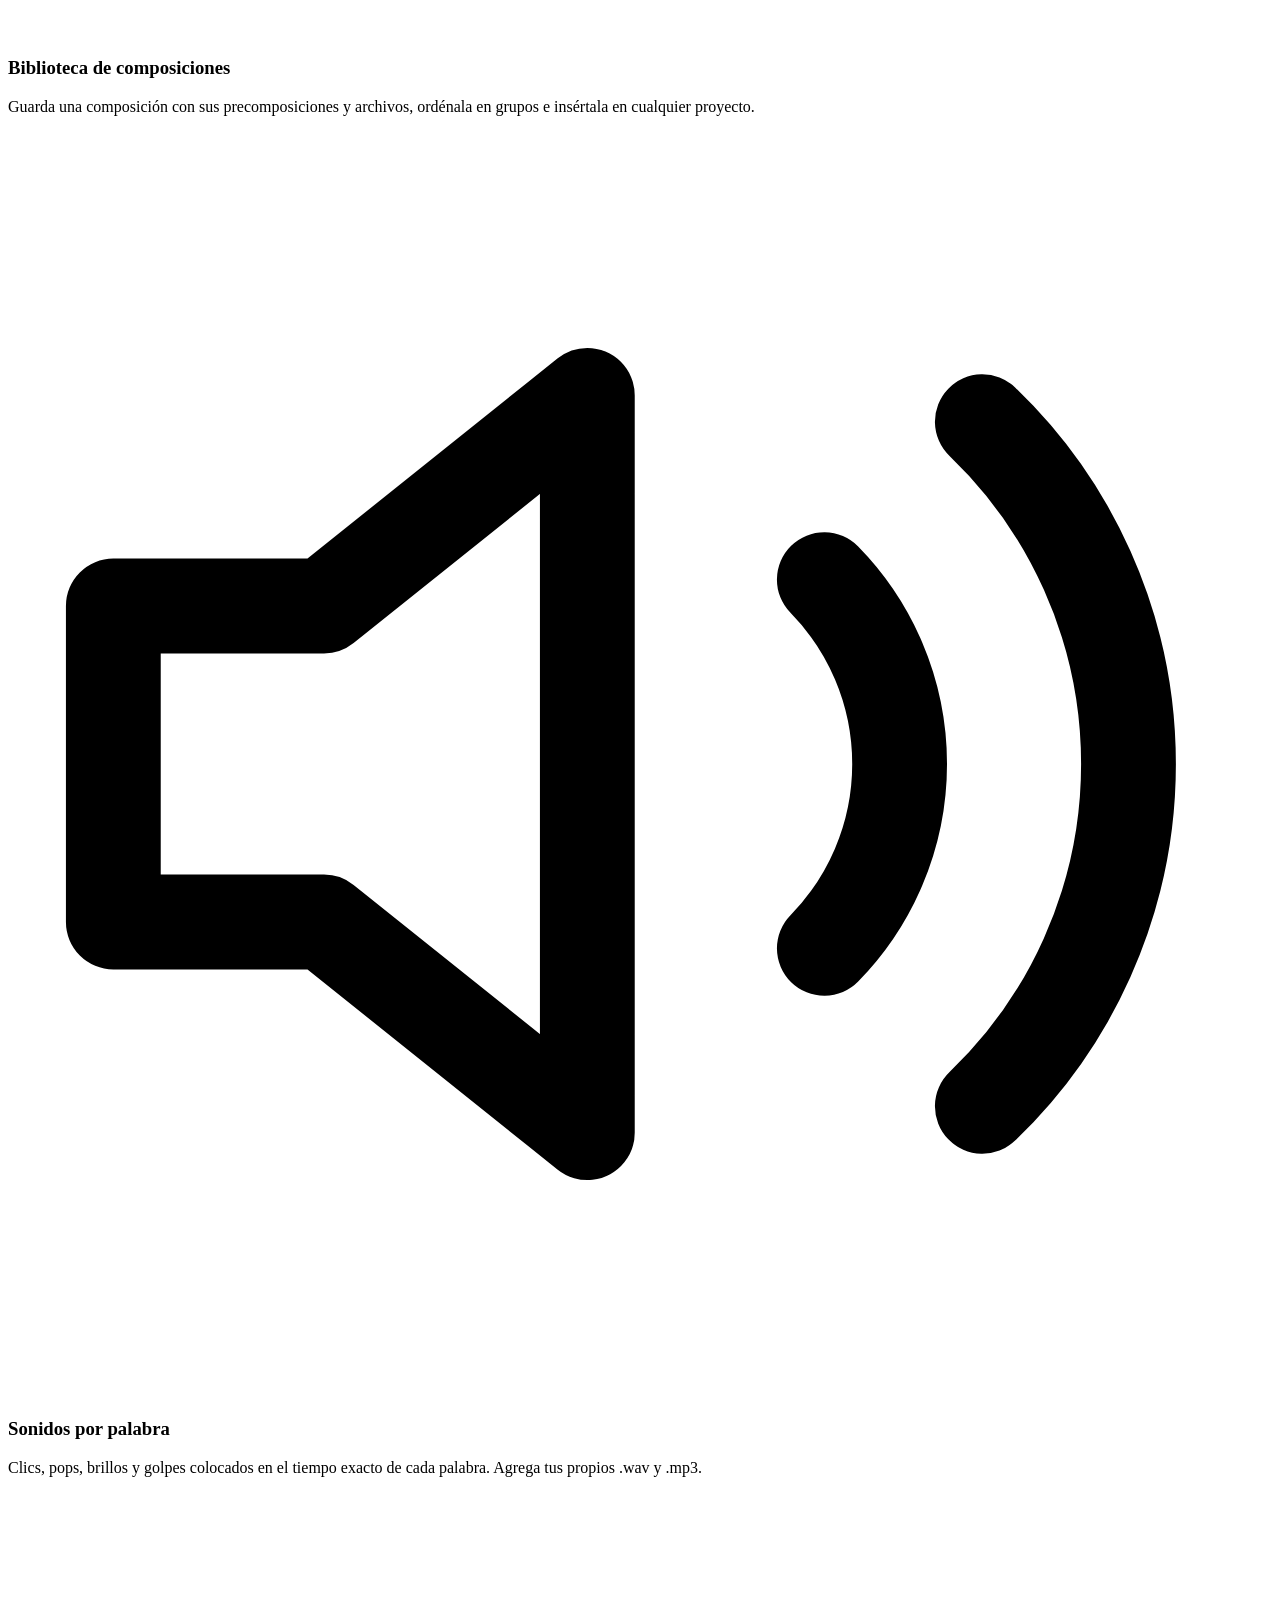
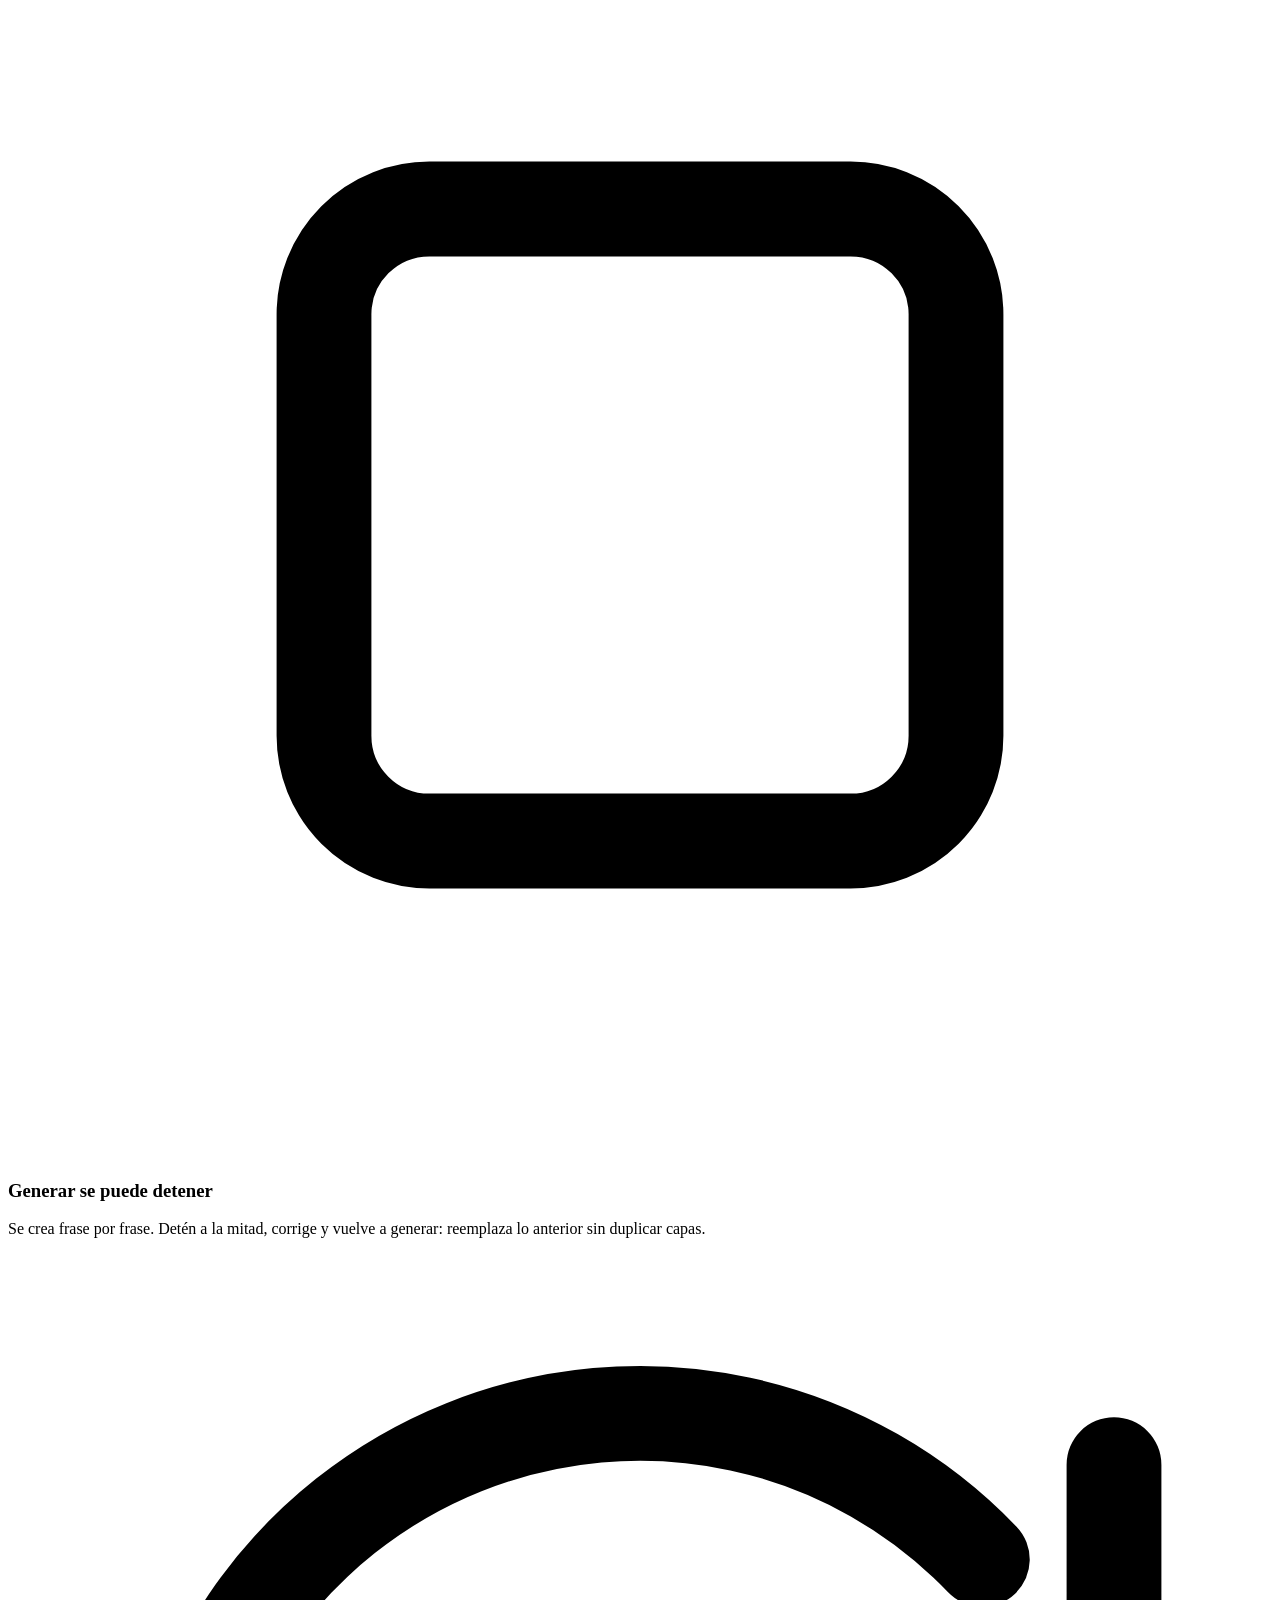
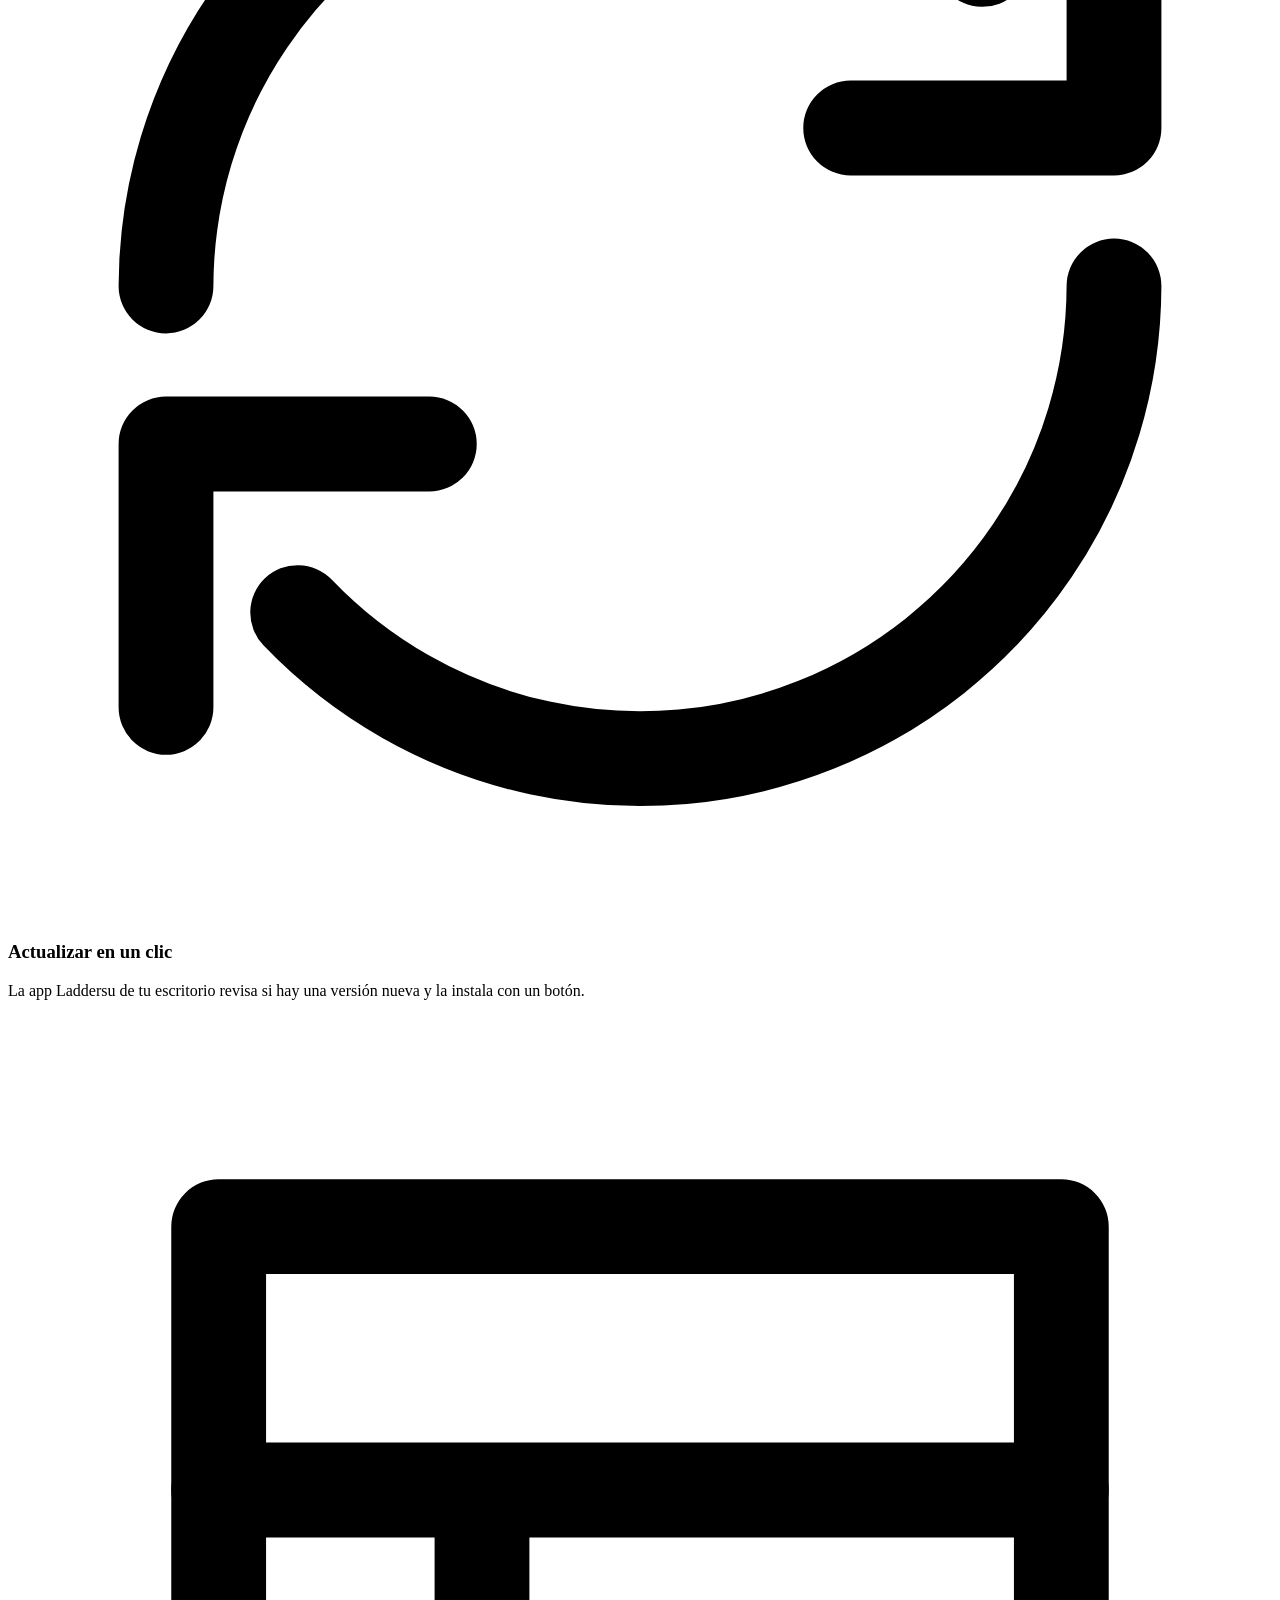
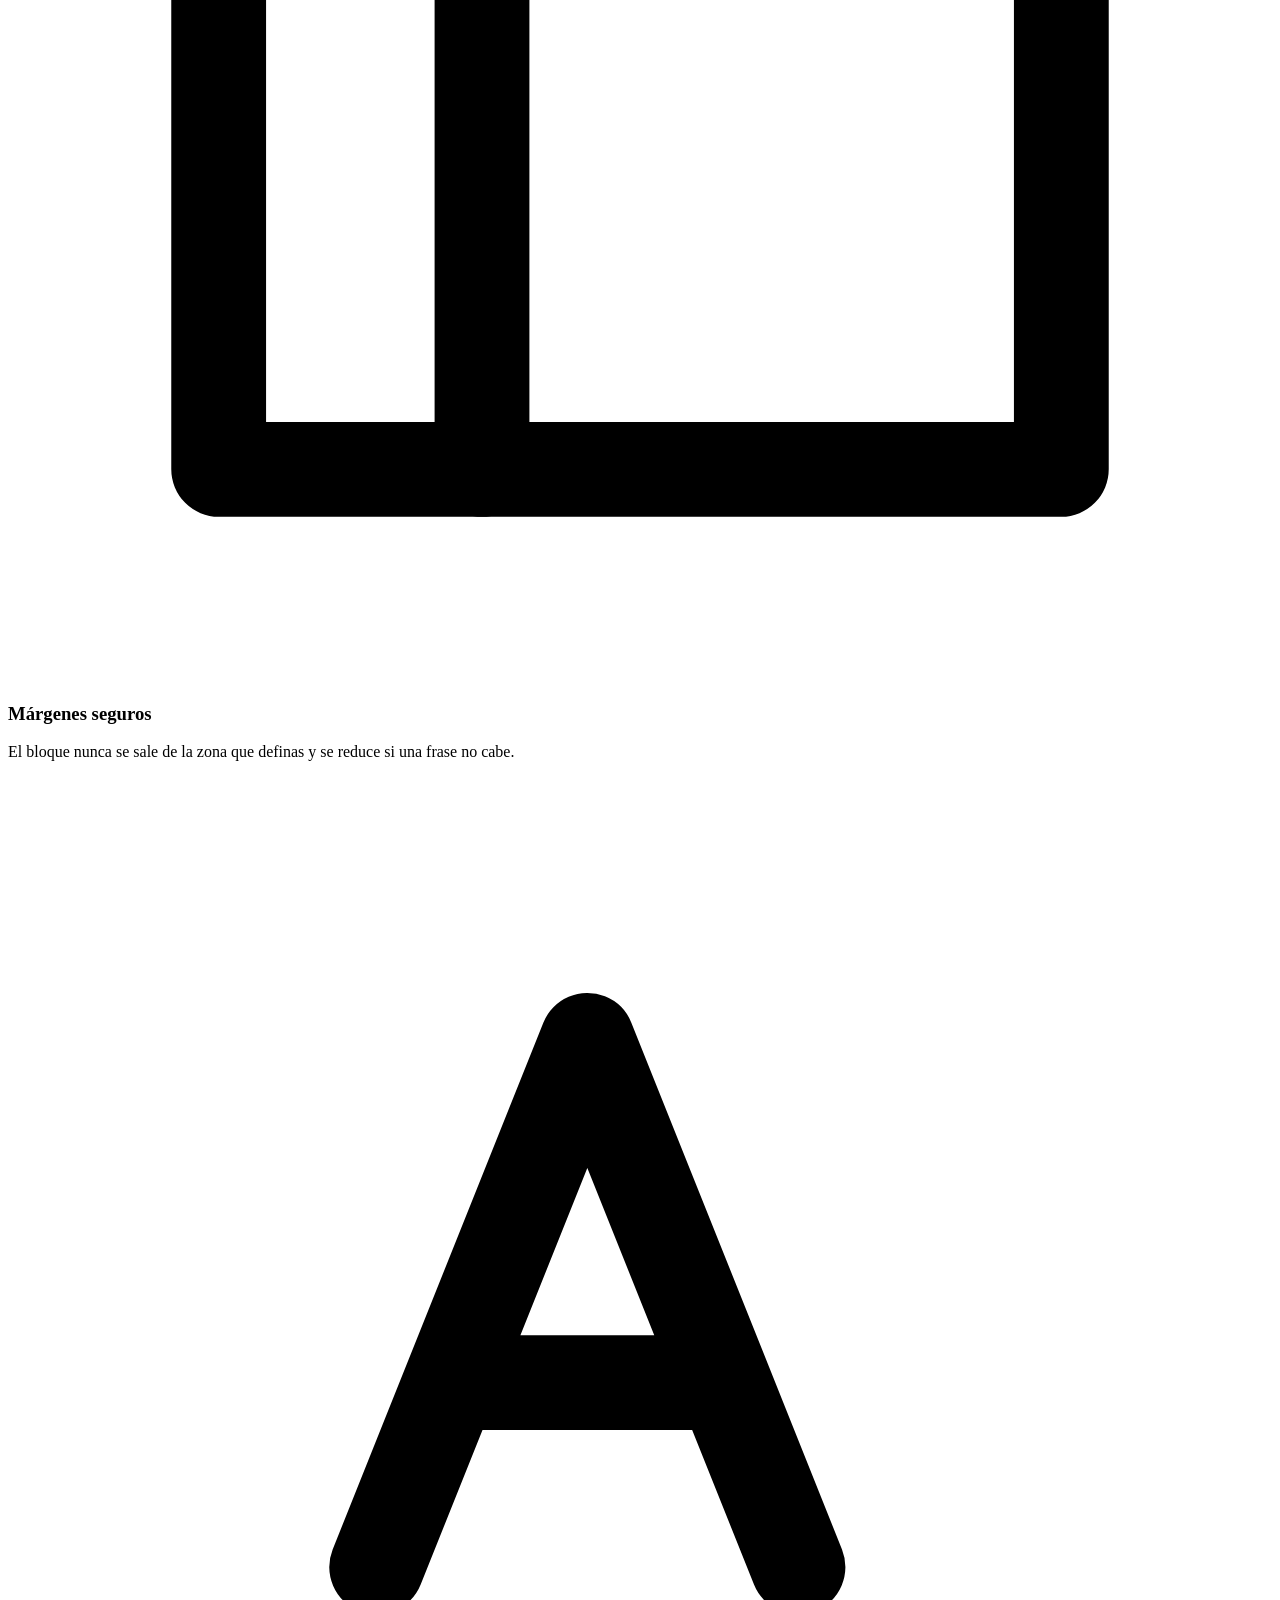
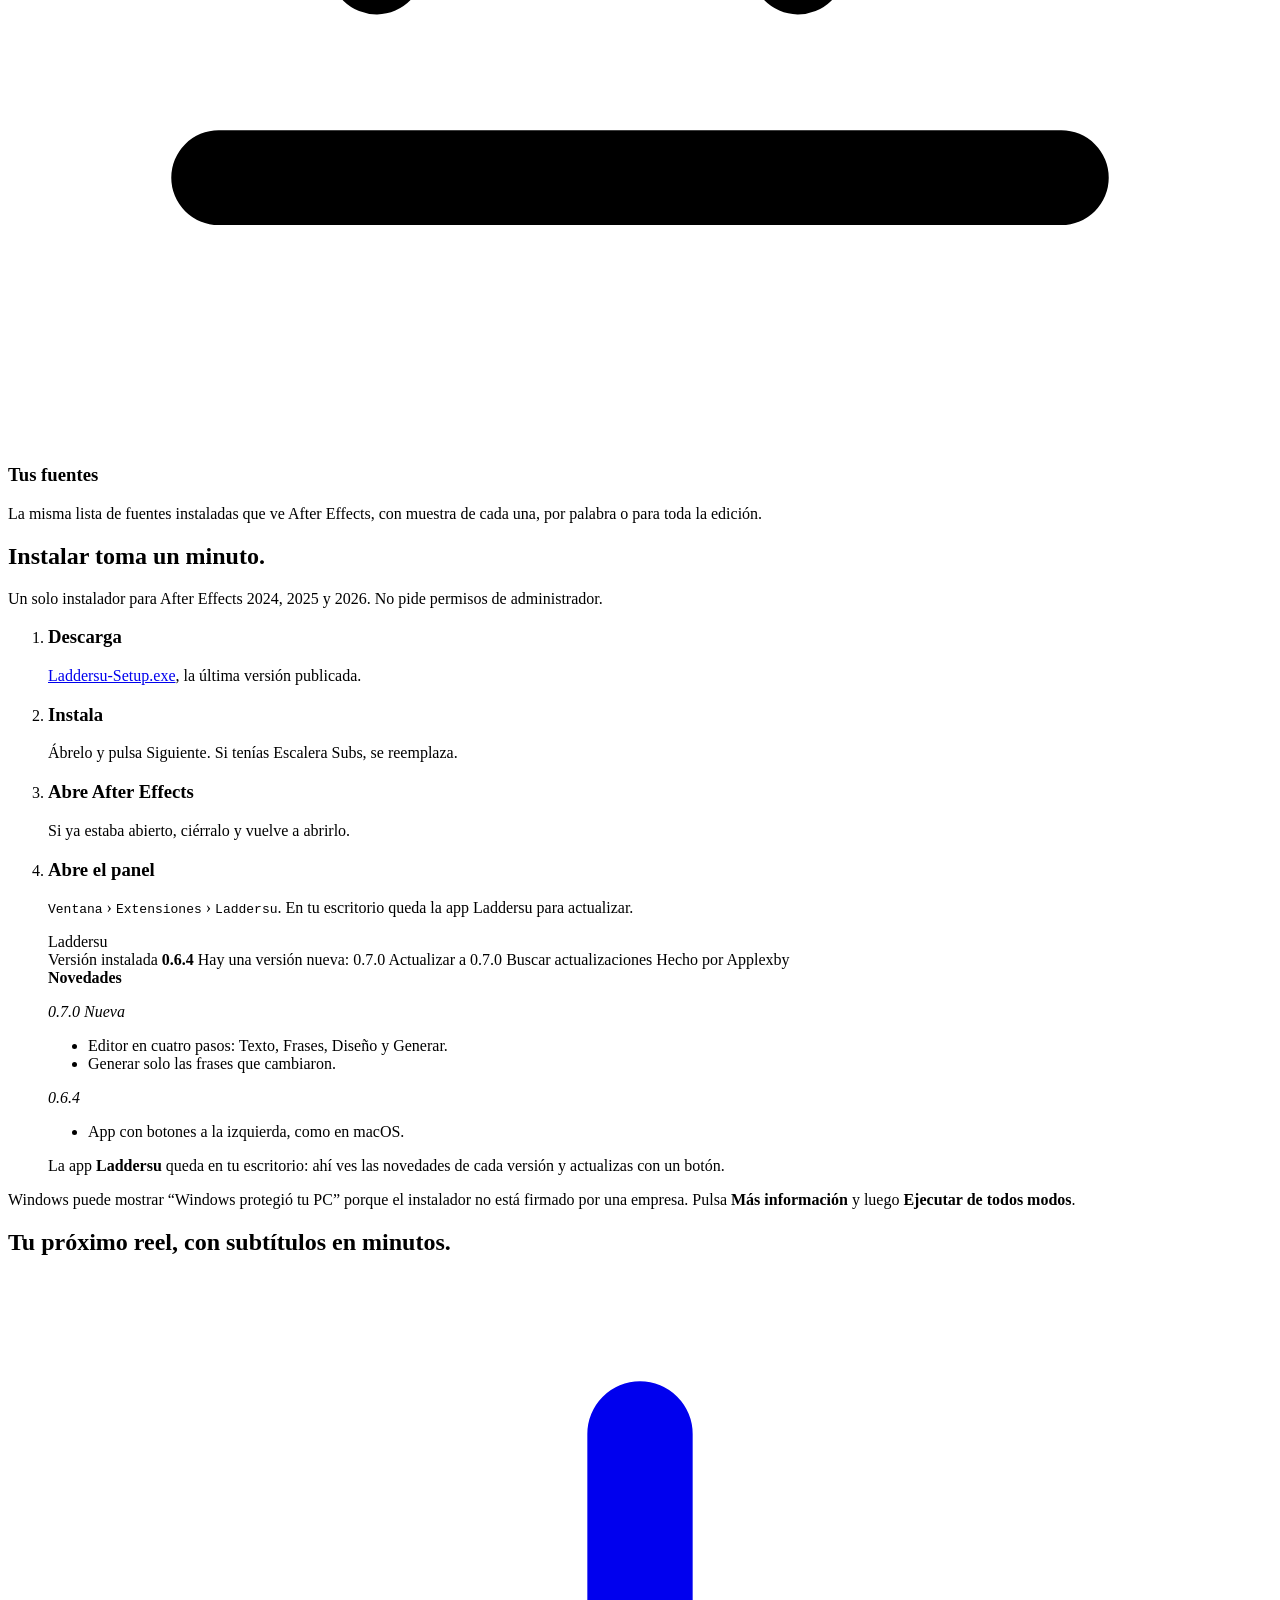
==== commit 6540f6e0: "v0.7.0: editor en cuatro pasos y app de actualizacion mas grande - Panel: Texto > Frases > Diseno > " ====
--- a/web/index.html
+++ b/web/index.html
@@ -14,7 +14,7 @@
 <link rel="preconnect" href="https://fonts.googleapis.com">
 <link rel="preconnect" href="https://fonts.gstatic.com" crossorigin>
 <link rel="stylesheet" href="https://fonts.googleapis.com/css2?family=Archivo:wdth,wght@62..125,500..900&family=Manrope:wght@400;500;600;700&display=swap">
-<link rel="stylesheet" href="/assets/site.css?v=4">
+<link rel="stylesheet" href="/assets/site.css?v=6">
 <script>
 /* la pagina se arma sola al entrar (assets/build.js). Si algo falla, a los 9 s se muestra todo igual. */
 (function () { try {
@@ -83,16 +83,16 @@
       </div>
       <div class="tourGrid">
         <div class="tourList" role="tablist" aria-label="Partes del panel">
-          <button type="button" role="tab" data-shot="editor" aria-selected="true"><b>Editor</b><span>Tu SRT agrupado en frases, con la vista previa arriba. Un clic elige una palabra; ★ marca la palabra clave.</span><i class="bar"></i></button>
-          <button type="button" role="tab" data-shot="menu" aria-selected="false"><b>Clic derecho</b><span>Animación, estilo, color, fuente, sonido y plantillas, en submenús que se abren al lado.</span><i class="bar"></i></button>
-          <button type="button" role="tab" data-shot="ajustes" aria-selected="false"><b>Estilos y ajustes</b><span>Escalera, caja que recorre o una línea, con tamaños, márgenes y animación por defecto.</span><i class="bar"></i></button>
+          <button type="button" role="tab" data-shot="texto" aria-selected="true"><b>1 · Texto</b><span>La transcripción en orden. Corrige, une o quita palabras y reemplaza un nombre en toda la edición.</span><i class="bar"></i></button>
+          <button type="button" role="tab" data-shot="frases" aria-selected="false"><b>2 · Frases</b><span>Elige la base: escalera, una línea o caja que recorre. Corta, une y mezcla estilos por tramos.</span><i class="bar"></i></button>
+          <button type="button" role="tab" data-shot="diseno" aria-selected="false"><b>3 · Diseño</b><span>La vista previa frase por frase: animación, color, fuente, sonido y plantillas para cada palabra.</span><i class="bar"></i></button>
+          <button type="button" role="tab" data-shot="generar" aria-selected="false"><b>4 · Generar</b><span>Revisa a qué composición va y qué se crea. Puedes generar solo las frases que cambiaron.</span><i class="bar"></i></button>
           <button type="button" role="tab" data-shot="biblioteca" aria-selected="false"><b>Biblioteca</b><span>Tus composiciones guardadas, ordenadas en grupos, listas para insertar en cualquier proyecto.</span><i class="bar"></i></button>
-          <button type="button" role="tab" data-shot="sonidos" aria-selected="false"><b>Sonidos</b><span>Clics, pops y golpes en el tiempo exacto de cada palabra, y tus propios .wav o .mp3.</span><i class="bar"></i></button>
         </div>
         <figure class="win" aria-live="polite">
           <div class="winBar" aria-hidden="true"><i></i><i></i><i></i><span>Laddersu</span></div>
           <div class="winBody">
-            <img id="tourImg" src="/assets/ui/editor-c.webp?v=4" alt="Panel de Laddersu: vista previa y frases del SRT" width="880" height="830">
+            <img id="tourImg" src="/assets/ui/texto-c.webp?v=6" alt="Panel de Laddersu: paso Texto" width="880" height="1200">
           </div>
         </figure>
         <p class="tourCap" id="tourCap"></p>
@@ -119,7 +119,7 @@
             <span class="c s">COMO</span><span class="c m">SERÍA</span><span class="c s">TU</span><span class="c k">★ EXPERIENCIA</span>
             <span class="c s">SI</span><span class="c k">★ ENTENDIERAS</span><span class="c m">TODO</span>
           </div>
-          <h3>Ajústalo en el panel</h3><p>Se agrupa en frases y se detectan tamaños y palabras clave. Cambia lo que quieras.</p>
+          <h3>Ajústalo en el panel</h3><p>Texto, frases y diseño, un paso a la vez. Tamaños y palabras clave se detectan solos.</p>
         </li>
         <li>
           <div class="fig tl" aria-hidden="true">
@@ -197,12 +197,24 @@
         </ol>
         <figure class="appWin" aria-label="La app Laddersu para actualizar">
           <div class="appBar"><span class="lights" aria-hidden="true"><i></i><i></i><i></i></span><span>Laddersu</span></div>
-          <div class="appBody">
-            <p class="sub">Actualizaciones del panel de After Effects</p>
-            <div class="appCard"><b>Hay una versión nueva</b><span>Instalada: 0.6.1 · Publicada: 0.6.4</span></div>
-            <div class="appBtns"><span class="ab main">Actualizar</span><span class="ab">Buscar de nuevo</span></div>
-          </div>
-          <figcaption>La app <b>Laddersu</b> queda en tu escritorio: ábrela y pulsa Actualizar cuando haya una versión nueva.</figcaption>
+          <div class="appBody two">
+            <div class="appSide">
+              <span class="k">Versión instalada</span>
+              <b class="ver">0.6.4</b>
+              <span class="st">Hay una versión nueva: 0.7.0</span>
+              <span class="ab main">Actualizar a 0.7.0</span>
+              <span class="ab">Buscar actualizaciones</span>
+              <span class="cr">Hecho por Applexby</span>
+            </div>
+            <div class="appNotes">
+              <b>Novedades</b>
+              <p><em>0.7.0</em> <i>Nueva</i></p>
+              <ul><li>Editor en cuatro pasos: Texto, Frases, Diseño y Generar.</li><li>Generar solo las frases que cambiaron.</li></ul>
+              <p><em>0.6.4</em></p>
+              <ul><li>App con botones a la izquierda, como en macOS.</li></ul>
+            </div>
+          </div>
+          <figcaption>La app <b>Laddersu</b> queda en tu escritorio: ahí ves las novedades de cada versión y actualizas con un botón.</figcaption>
         </figure>
       </div>
       <p class="note">Windows puede mostrar “Windows protegió tu PC” porque el instalador no está firmado por una empresa. Pulsa <b>Más información</b> y luego <b>Ejecutar de todos modos</b>.</p>
@@ -230,7 +242,7 @@
   </div>
 </footer>
 
-<script src="/assets/site.js?v=4"></script>
-<script src="/assets/build.js?v=4"></script>
+<script src="/assets/site.js?v=6"></script>
+<script src="/assets/build.js?v=6"></script>
 </body>
 </html>
